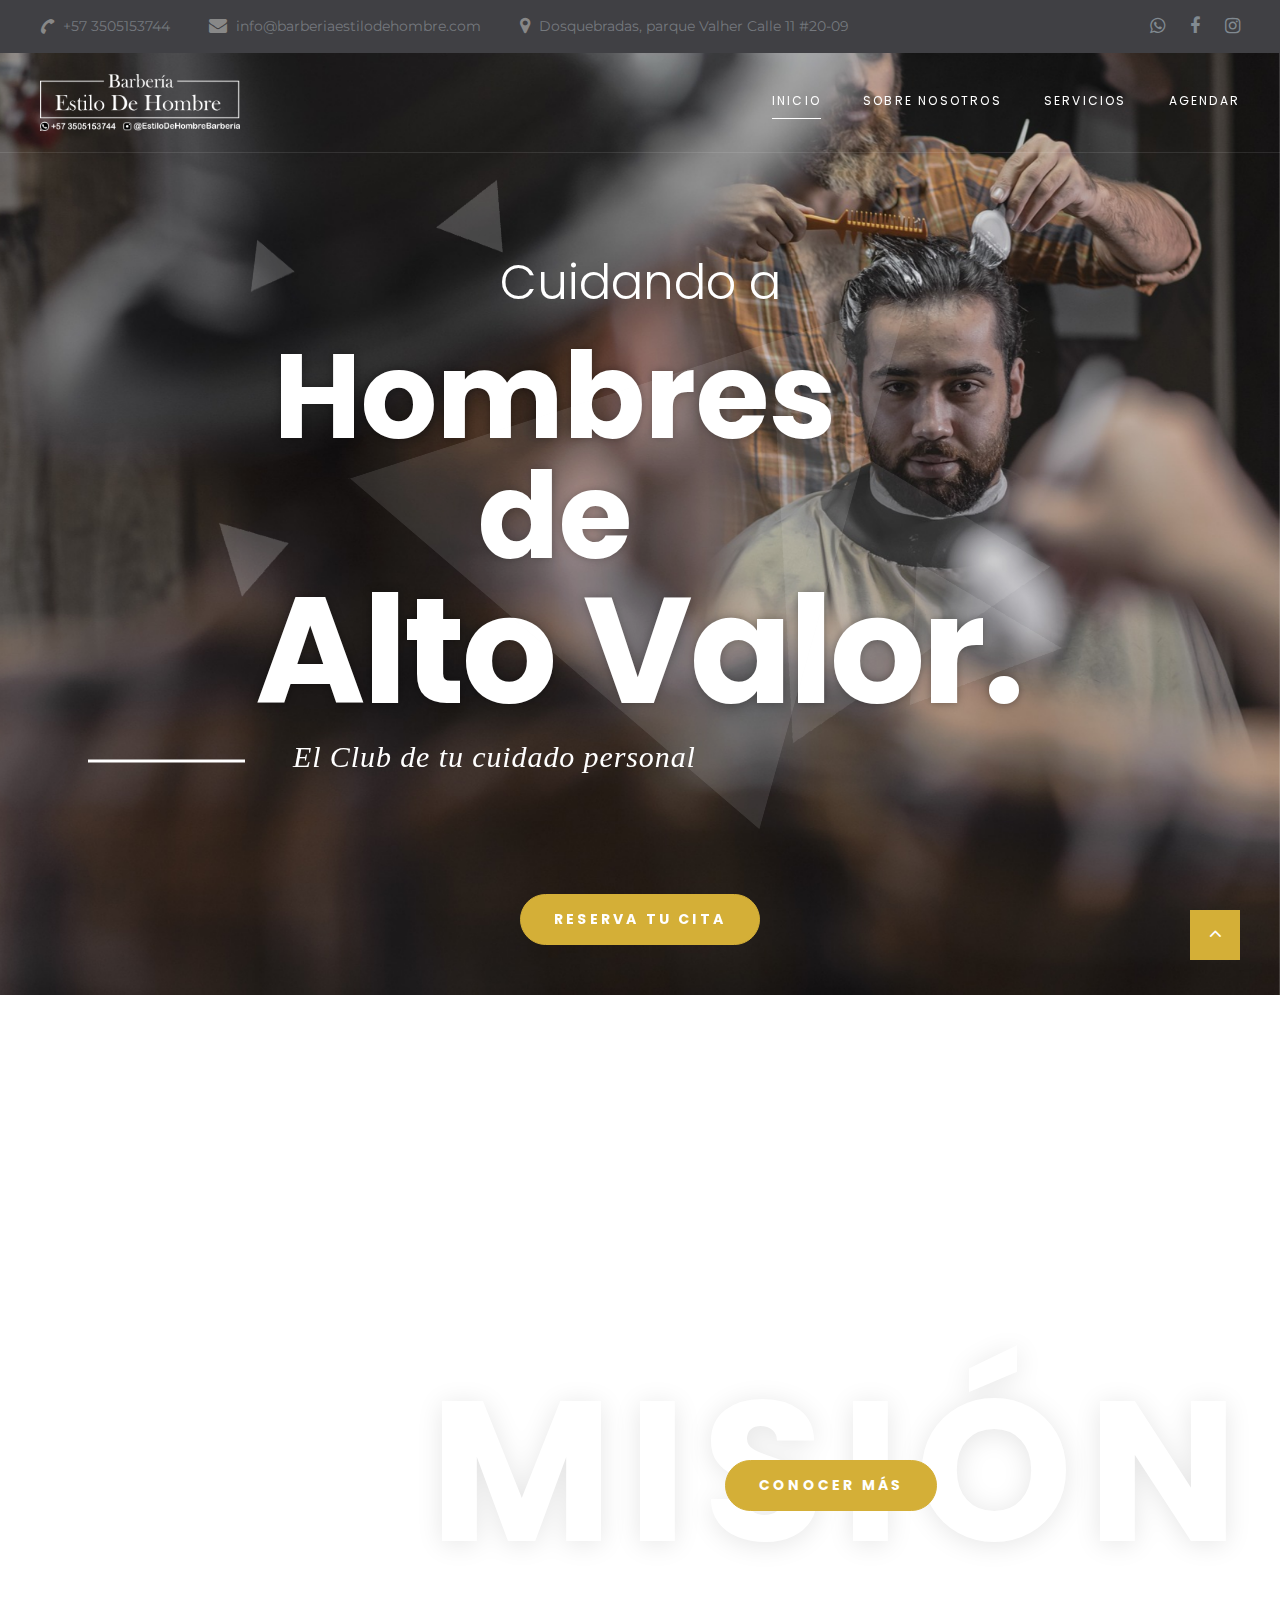
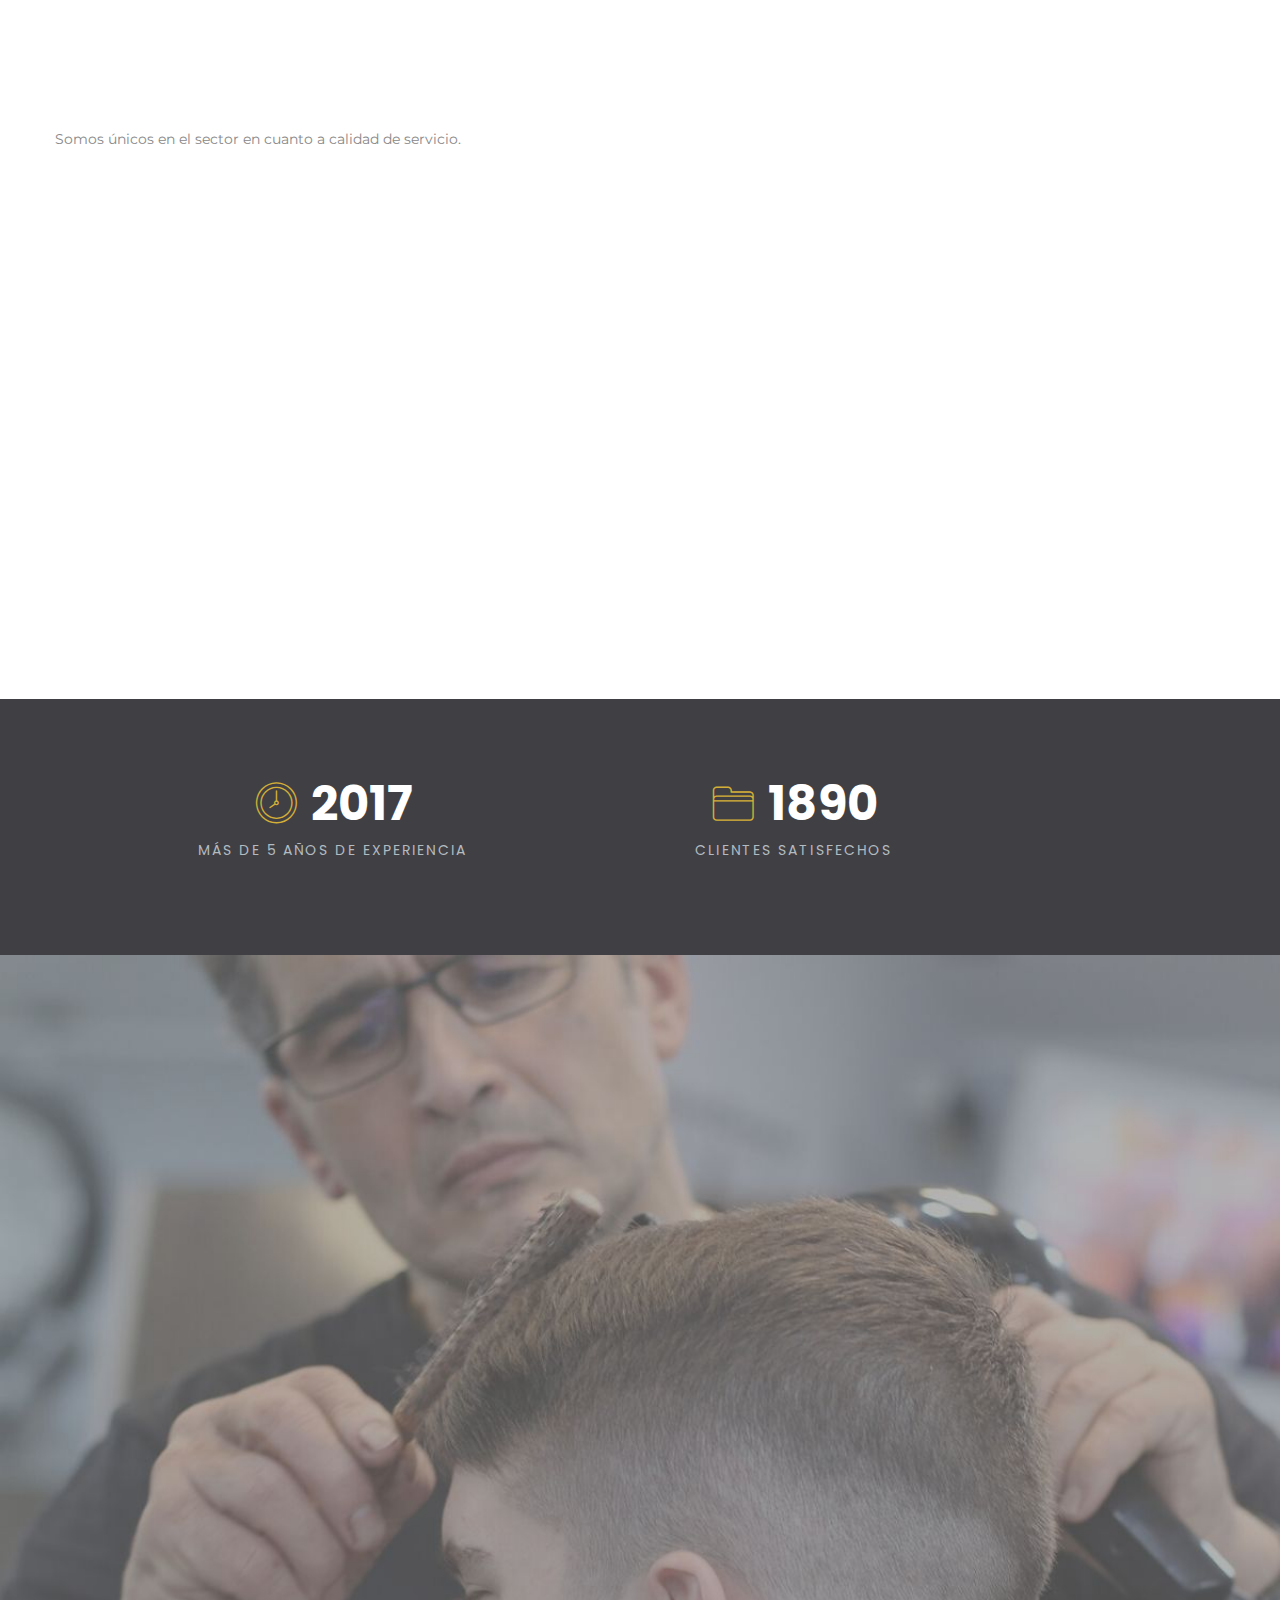
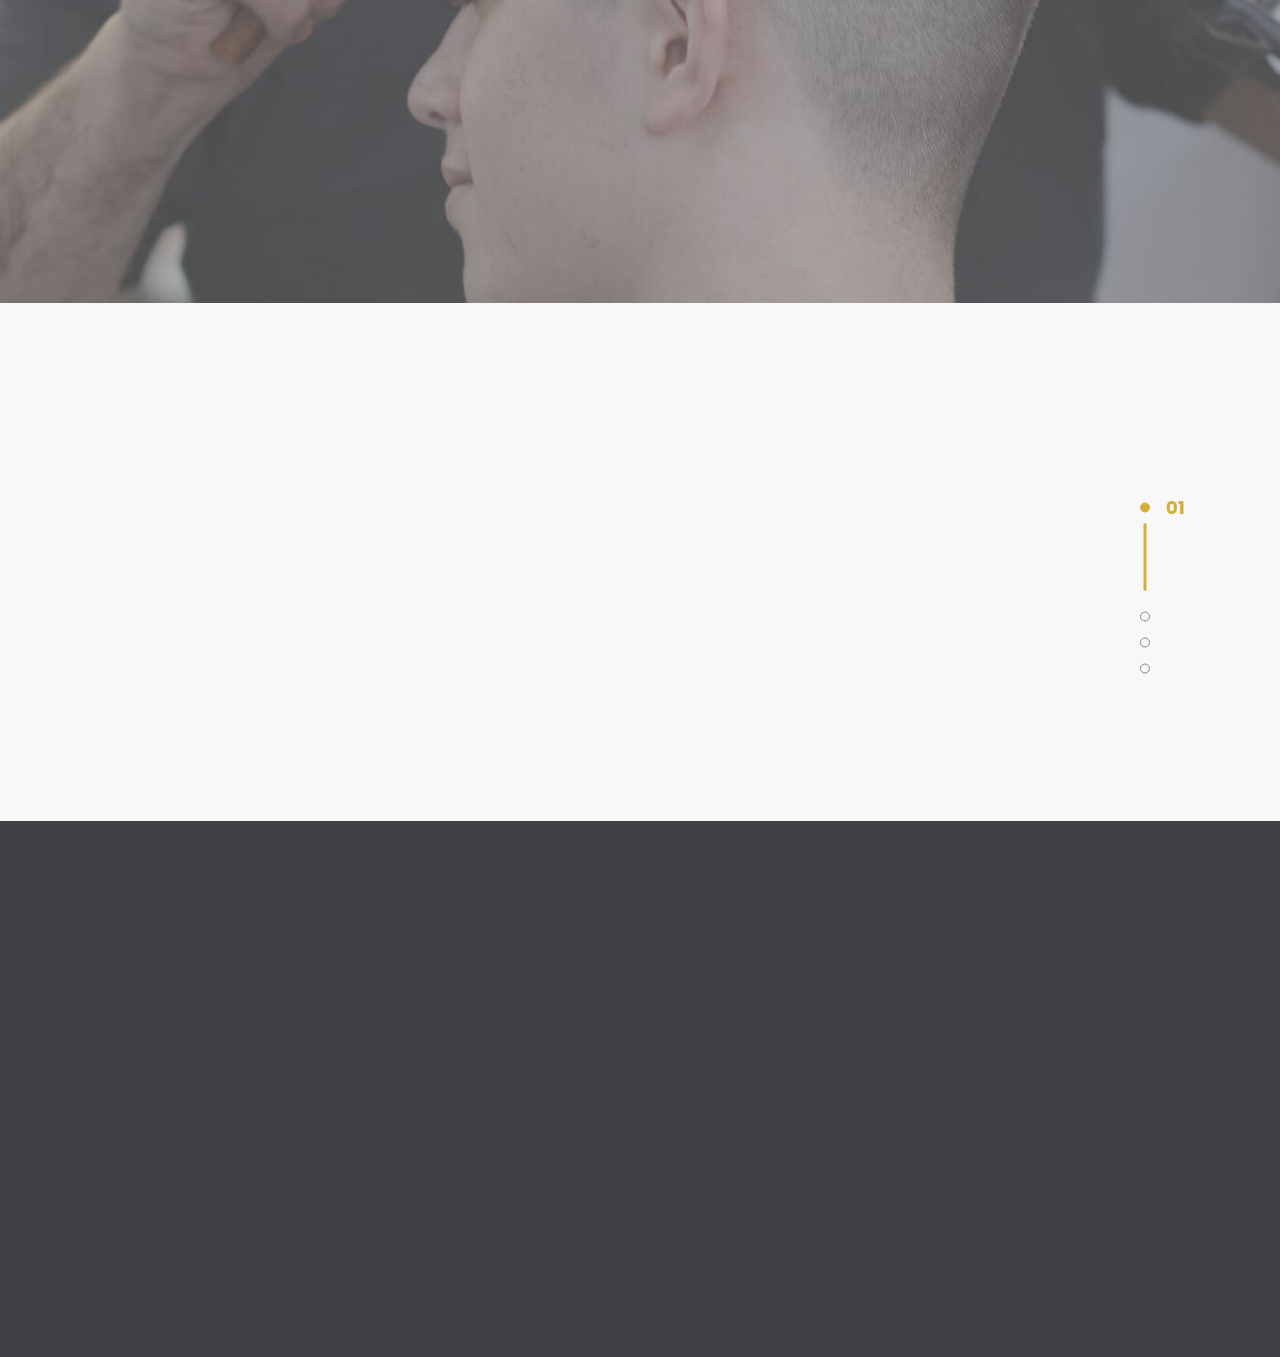
==== index.html @ 35cd014d "update file about" ====
<!DOCTYPE html>
<html class="wide wow-animation" lang="es">
  <head>
    
    <meta charset="utf-8">
    <meta name="viewport" content="width=device-width, height=device-height, initial-scale=1.0">
    <meta http-equiv="X-UA-Compatible" content="IE=edge">
    <link rel="icon" href="images/logosinfondo.png" type="image/x-icon">
    <link rel="stylesheet" type="text/css" href="//fonts.googleapis.com/css?family=Montserrat:300,400,700%7CPoppins:300,400,500,700,900">
    <link rel="stylesheet" href="css/bootstrap.css">
    <link rel="stylesheet" href="css/fonts.css">
    <link rel="stylesheet" href="css/style.css">
    <style>.ie-panel{display: none;background: #212121;padding: 10px 0;box-shadow: 3px 3px 5px 0 rgba(0,0,0,.3);clear: both;text-align:center;position: relative;z-index: 1;} html.ie-10 .ie-panel, html.lt-ie-10 .ie-panel {display: block;}</style>
    <title>Barbería Estilo de Hombre</title>
  </head>
  <body>
   
    <div class="preloader">
      <div class="preloader-body">
        <div class="cssload-container">
          <div class="cssload-speeding-wheel"></div>
        </div>
        <p>Cargando...</p>
      </div>
    </div>
    <div class="page">
      <header class="section page-header">
        <!--RD Navbar-->
        <div class="rd-navbar-wrap">
          <nav class="rd-navbar rd-navbar-classic" data-layout="rd-navbar-fixed" data-sm-layout="rd-navbar-fixed" data-md-layout="rd-navbar-fixed" data-md-device-layout="rd-navbar-fixed" data-lg-layout="rd-navbar-static" data-lg-device-layout="rd-navbar-static" data-xl-layout="rd-navbar-static" data-xl-device-layout="rd-navbar-static" data-lg-stick-up-offset="46px" data-xl-stick-up-offset="46px" data-xxl-stick-up-offset="46px" data-lg-stick-up="true" data-xl-stick-up="true" data-xxl-stick-up="true">
            <div class="rd-navbar-collapse-toggle rd-navbar-fixed-element-1" data-rd-navbar-toggle=".rd-navbar-collapse"><span></span></div>
            <div class="rd-navbar-aside-outer rd-navbar-collapse bg-gray-dark">
              <div class="rd-navbar-aside">
                <ul class="list-inline navbar-contact-list">
                  <li>
                    <div class="unit unit-spacing-xs align-items-center">
                      <div class="unit-left"><span class="icon text-middle fa-phone"></span></div>
                      <div class="unit-body"><a href="tel:#">+57 3505153744</a></div>
                    </div>
                  </li>
                  <li>
                    <div class="unit unit-spacing-xs align-items-center">
                      <div class="unit-left"><span class="icon text-middle fa-envelope"></span></div>
                      <div class="unit-body"><a href="mailto:#">info@barberiaestilodehombre.com</a></div>
                    </div>
                  </li>
                  <li>
                    <div class="unit unit-spacing-xs align-items-center">
                      <div class="unit-left"><span class="icon text-middle fa-map-marker"></span></div>
                      <div class="unit-body"><a href="#">Dosquebradas, parque Valher Calle 11 #20-09</a></div>
                    </div>
                  </li>
                </ul>
                <ul class="social-links">
                  <li><a class="icon icon-sm icon-circle icon-circle-md icon-bg-white fa-whatsapp" href="#"></a></li>
                  <li><a class="icon icon-sm icon-circle icon-circle-md icon-bg-white fa-facebook" href="#"></a></li>
                  <li><a class="icon icon-sm icon-circle icon-circle-md icon-bg-white fa-instagram" href="#"></a></li>
                </ul>
              </div>
            </div>
            <div class="rd-navbar-main-outer">
              <div class="rd-navbar-main">
                <!--RD Navbar Panel-->
                <div class="rd-navbar-panel">
                  <!--RD Navbar Toggle-->
                  <button class="rd-navbar-toggle" data-rd-navbar-toggle=".rd-navbar-nav-wrap"><span></span></button>
                  <!--RD Navbar Brand-->
                  <div class="rd-navbar-brand">
                    <!--Brand--><a class="brand" href="index.html"><img class="brand-logo-dark" src="images/logosinfondo.png" alt=""/></a>
                  </div>
                </div>
                <div class="rd-navbar-main-element">
                  <div class="rd-navbar-nav-wrap">
                    <ul class="rd-navbar-nav">
                      <li class="rd-nav-item active"><a class="rd-nav-link" href="index.html">Inicio</a>
                      </li>
                      <li class="rd-nav-item"><a class="rd-nav-link" href="about.html">Sobre Nosotros</a>
                      </li>
                      <li class="rd-nav-item"><a class="rd-nav-link" href="#servicios">Servicios</a>
                      </li>
                      <li class="rd-nav-item"><a class="rd-nav-link" href="#">Agendar</a>
                      </li>
                    </ul>
                  </div>
                </div>
              </div>
            </div>
          </nav>
        </div>
      </header>
      <!--Main section-->
      <section class="section main-section parallax-scene-js" style="background:url('images/barber-about.jpg') no-repeat center center; background-size:cover;">
       
       
        <div class="container">
          <div class="row justify-content-center">
            <div class="col-xl-8 col-12">
              <div class="main-decorated-box text-center text-xl-left">
                <h1 class="text-white text-xl-center wow slideInRight" data-wow-delay=".3s"><span class="align-top offset-top-30 d-inline-block font-weight-light prefix-text">Cuidando a</span><span class="big font-weight-bold d-inline-flex offset-right-170">Hombres de</span><span class="biggest d-block d-xl-flex font-weight-bold">Alto Valor.</span></h1>
                <div class="decorated-subtitle text-italic text-white wow slideInLeft">El Club de tu cuidado personal</div>
              </div>
            </div>
            <div class="col-12 text-center offset-top-75" data-wow-delay=".2s"><a class="button-width-190 button-primary button-circle button-lg button offset-top-30" href="#">Reserva tu cita</a></div>
          </div>
        </div>
        <div class="decorate-layer">
          <div class="layer-1">
            <div class="layer" data-depth=".20"><img src="images/parallax-item-1-563x532.png" alt="" width="563" height="266"/>
            </div>
          </div>
          <div class="layer-2">
            <div class="layer" data-depth=".30"><img src="images/parallax-item-2-276x343.png" alt="" width="276" height="171"/>
            </div>
          </div>
          <div class="layer-3">
            <div class="layer" data-depth=".40"><img src="images/parallax-item-3-153x144.png" alt="" width="153" height="72"/>
            </div>
          </div>
          <div class="layer-4">
            <div class="layer" data-depth=".20"><img src="images/parallax-item-4-69x74.png" alt="" width="69" height="37"/>
            </div>
          </div>
          <div class="layer-5">
            <div class="layer" data-depth=".40"><img src="images/parallax-item-5-72x75.png" alt="" width="72" height="37"/>
            </div>
          </div>
          <div class="layer-6">
            <div class="layer" data-depth=".30"><img src="images/parallax-item-6-45x54.png" alt="" width="45" height="27"/>
            </div>
          </div>
        </div>
      </section>
      <!--About-->
      <section class="section section-sm position-relative" id="about">
        <div class="container">
          <div class="row row-30">
            <div class="col-lg-6">
              <div class="block-decorate-img wow fadeInLeft" data-wow-delay=".2s"><img src="images/barber-g7a86eee43_1920.jpg" alt="" width="570" height="351"/>
              </div>
            </div>
            <div class="col-lg-6 col-12">
              <div class="block-sm offset-top-45">
                <div class="section-name wow fadeInRight" data-wow-delay=".2s">Sobre Nosotros</div>
                <h3 class="wow fadeInLeft text-capitalize devider-bottom" data-wow-delay=".3s">Lo que<span class="text-primary"> Hacemos</span></h3>
                <p class="offset-xl-40 wow fadeInUp" data-wow-delay=".4s">Somos un equipo de trabajo en el cual nos enfocamos en un estilo masculino que se preocupa por el cuidado del atractivo. </p>
                <p class="default-letter-spacing font-weight-bold text-gray-dark wow fadeInUp" data-wow-delay=".4s">Seremos el mejor centro de cuidado de imagen personal para la comunidad de hombres de alto valor en Colombia.</p><a class="button-width-190 button-primary button-circle button-lg button offset-top-30" href="#">Conocer más</a>
              </div>
            </div>
          </div>
        </div>
        <div class="decor-text decor-text-1">MISIÓN</div>
      </section>
      <!--Features-->
      <section class="section custom-section position-relative section-md">
        <div class="container">
          <div class="row">
            <div class="col-xl-7 col-lg-7 col-12">
              <div class="section-name wow fadeInRight">Nuestras Características</div>
              <h3 class="text-capitalize devider-left wow fadeInLeft" data-wow-delay=".2s">Por qué nuestros<span class="text-primary"> Clientes nos eligen</span></h3>
              <p>Somos únicos en el sector en cuanto a calidad de servicio.</p>
              <div class="row row-15">
                <div class="col-xl-6 wow fadeInUp" data-wow-delay=".2s">
                  <div class="box-default">
                    <div class="box-default-title">Barberos Certificados</div>
                    <p class="box-default-description">Profesionales expertos en asesoria personalizada en servicios para el cabello, barba y rostro.</p><span class="box-default-icon novi-icon icon-lg mercury-icon-lightbulb-gears"></span>
                  </div>
                </div>
                <div class="col-xl-6 wow fadeInUp" data-wow-delay=".3s">
                  <div class="box-default">
                    <div class="box-default-title">Productos Especializados</div>
                    <p class="box-default-description">Utilizamos productos certificados de linea profesional en todos nuestros servicios.</p><span class="box-default-icon novi-icon icon-lg mercury-icon-target-2"></span>
                  </div>
                </div>
                <div class="col-xl-6 wow fadeInUp" data-wow-delay=".4s">
                  <div class="box-default">
                    <div class="box-default-title">Bioseguridad</div>
                    <p class="box-default-description">Todos los protocolos implementados para que te sientas seguro y tranquilo.</p><span class="box-default-icon novi-icon icon-lg mercury-icon-user"></span>
                  </div>
                </div>
                <div class="col-xl-6 wow fadeInUp" data-wow-delay=".5s">
                  <div class="box-default">
                    <div class="box-default-title">Sistema de Reservas</div>
                    <p class="box-default-description">Puedes agendar tu cita para que no tengas que esperar.</p><span class="box-default-icon novi-icon icon-lg mercury-icon-partners"></span>
                  </div>
                </div>
              </div>
            </div>
          </div>
        </div>
        <div class="image-left-side wow slideInRight" data-wow-delay=".5s"><img src="images/eligenclientes.jpg" alt="" width="636" height="240"/>
        </div>
        <div class="decor-text decor-text-2 wow fadeInUp" data-wow-delay=".3s">Nosotros</div>
      </section>
      <!--Counters-->
      
      <section class="section bg-image-2">
        <div class="container section-md">
          
          <div class="row row-30 text-center">
            
            <div class="col-xl-6 col-sm-6 col-12">
              <div class="counter-classic">
                <div class="counter-classic-number"><span class="icon-lg novi-icon offset-right-10 mercury-icon-time"></span><span class="counter text-white" data-speed="2000">2017</span>
                </div>
                <div class="counter-classic-title">Más de 5 años de experiencia</div>
              </div>
            </div>
            <div class="col-xl-3 col-sm-6 col-12">
              <div class="counter-classic">
                <div class="counter-classic-number"><span class="icon-lg novi-icon offset-right-10 mercury-icon-folder"></span><span class="counter text-white" data-speed="2000">1890</span>
                </div>
                <div class="counter-classic-title">Clientes satisfechos</div>
              </div>
            </div>
          
          </div>
        
        </div>
      </section>
    
      <!--Pricing-->
      <section class="section section-md bg-xs-overlay" style="background:url('images/services.jpg')no-repeat;background-size:cover;" id="servicios">
        <div class="container">
          <div class="row row-50 justify-content-center">
            <div class="col-12 text-center col-md-10 col-lg-8">
              
              <h3 class="wow fadeInLeft text-capitalize" data-wow-delay=".3s">Somos una experiencia<span class="text-primary"> única</span></h3>
              
            </div>
          </div>
          <div class="row row-30 justify-content-center">
            <div class="col-xl-4 col-md-6 col-12 wow fadeInDown" data-wow-delay=".3s">
              <div class="pricing-box bg-gray-dark">
                <div class="pricing-box-tittle">Corte</div>
                <p>Tipos de corte de cabello hay como existen personas.</p>
                <hr/>
                <div class="pricing-box-inner"><span class="pricing-box-symbol">$</span><span class="pricing-box-price">12.000</span></div>
                <div class="pricing-box-label bg-gray">Precios de inauguración</div>
                <p>Lo clásico, lo moderno y la elegancia se suman a un ritual único, donde el Barbero busca dar la mejor apariencia adaptando lo genérico de un corte o peinado a lo particular de cada cliente, y su gusto.</p><a class="button button-190 button-circle btn-primary-rounded" href="#">Reservar</a>
              </div>
            </div>
            <div class="col-xl-4 col-md-6 col-12 wow fadeInUp" data-wow-delay=".4s">
              <div class="pricing-box bg-gray-primary">
                <div class="pricing-box-tittle">Corte, Barba y Cejas</div>
                <p>Tu estilo puede decir mucho sobre tu personalidad</p>
                <hr/>
                <div class="pricing-box-inner"><span class="pricing-box-symbol">$</span><span class="pricing-box-price">15.000</span></div>
                <div class="pricing-box-label bg-gray">Precios de inauguración</div>
                <p>Servicio especializado en el arreglo de barba, corte y cejas, asesorando el diseño y la forma más adecuada para el rostro del cliente. Usamos tanto técnicas de máquina como de navaja clásica para crear el diseño</p><a class="button button-190 button-circle btn-rounded-outline" href="#">Reservar</a>
              </div>
            </div>
            <div class="col-xl-4 col-md-6 col-12 wow fadeInDown" data-wow-delay=".3s">
              <div class="pricing-box bg-gray-dark">
                <div class="pricing-box-tittle">Barba</div>
                <p>Una barba saludable requiere dos cosas: cuidado y arreglo.</p>
                <hr/>
                <div class="pricing-box-inner"><span class="pricing-box-symbol">$</span><span class="pricing-box-price">5.000</span></div>
                <div class="pricing-box-label bg-gray">Precios de inauguración</div>
                <p>Cortamos el volumen de tu barba y definimos las líneas del cuello, mejillas y borde posterior de tus patillas, todo bajo asesoría por parte de un barbero profesional, enfocado en las dimensiones de tu rostro.</p><a class="button button-190 button-circle btn-primary-rounded" href="#">Reservar</a>
              </div>
            </div>
          </div>
        </div>
      </section>
      <!--Owl Carousel-->
      <section class="section section-md bg-gray-lighten">
        <div class="container">
          <div class="row justify-content-center">
            <div class="col-xl-10">
              <div class="section-name wow fadeInRight text-center" data-wow-delay=".2s">Testimonios</div>
              <h3 class="wow fadeInLeft text-capitalize text-center" data-wow-delay=".3s">Qué dice los clientes de <span class="text-primary"> nosotros</span></h3>
              <div class="owl-carousel review-carousel" data-items="1" data-sm-items="1" data-md-items="1" data-lg-items="1" data-xl-items="1" data-xxl-items="1" data-dots="true" data-nav="false" data-stage-padding="0" data-loop="false" data-margin="0" data-mouse-drag="true" data-autoplay="false">
                <div class="item">
                  <div class="item-preview wow fadeInDown" data-wow-delay=".2s"><img src="images/cliente1.png" alt="" width="216" height="108"/>
                  </div>
                  <div class="item-description wow fadeInUp" data-wow-delay=".3s">
                    <p>Es una excelente experiencia, la calidad humana es impresionante, la calidad profesional 10/10</p>
                    <div class="item-subsection"><span class="item-subsection-title devider-left">Miguel Mejía</span><span>Cliente regular</span></div>
                  </div>
                </div>
                <div class="item">
                  <div class="item-preview wow fadeInDown" data-wow-delay=".2s"><img src="images/cliente2.png" alt="" width="216" height="108"/>
                  </div>
                  <div class="item-description wow fadeInUp" data-wow-delay=".3s">
                    <p>Barberías hay muchas, pero esta es especial. A parte de ser un lugar para verte bien, es un lugar donde puedes venir a reirte hasta la saciedad y a relajarte</p>
                    <div class="item-subsection"><span class="item-subsection-title devider-left">Mateo Durán</span><span>Cliente regular</span></div>
                  </div>
                </div>
                <div class="item">
                  <div class="item-preview wow fadeInDown" data-wow-delay=".2s"><img src="images/cliente3.png" alt="" width="216" height="108"/>
                  </div>
                  <div class="item-description wow fadeInUp" data-wow-delay=".3s">
                    <p>Yo vivo fuera de Dosquebradas, pero procuro cada vez que viajo que solo Barbería Estilo de Hombre me toque el cabello.</p>
                    <div class="item-subsection"><span class="item-subsection-title devider-left">Antonio Perez</span><span>Cliente regular</span></div>
                  </div>
                </div>
                <div class="item">
                  <div class="item-preview wow fadeInDown" data-wow-delay=".2s"><img src="images/cliente4.png" alt="" width="216" height="108"/>
                  </div>
                  <div class="item-description wow fadeInUp" data-wow-delay=".3s">
                    <p>Calidad-precio inmejorables. Veo en un futuro muy próximo a Barbería Estilo de Hombre estre las mejores del país.</p>
                    <div class="item-subsection"><span class="item-subsection-title devider-left">Juan Cepeda</span><span>Cliente regular</span></div>
                  </div>
                </div>
              </div>
            </div>
          </div>
        </div>
      </section>
      
      <footer class="section footer-classic section-sm">
        <div class="container">
          <div class="row row-30">
            
            <div class="col-lg-4 col-sm-8 wow fadeInUp">
              <P class="footer-classic-title">Información de contacto</P>
              <div class="d-block offset-top-0">Barrio Valher<span class="d-lg-block">Dosquebradas, Risaralda</span></div><a class="d-inline-block accent-link" href="mailto:#">info@berberiaestilodehombre.com</a><a class="d-inline-block" href="tel:#">+57 3505153744</a>
              <ul>
                <li>Lunes-Viernes:<span class="d-inline-block offset-left-10 text-white">09:00 AM - 7:00 PM</span></li>
                <li>Sábado:<span class="d-inline-block offset-left-10 text-white">09:00 AM - 7:00 PM</span></li>
                <li>Domingo:<span class="d-inline-block offset-left-10 text-white">09:00 AM - 7:00 PM</span></li>
              </ul>
            </div>
            <div class="col-lg-3 col-sm-4 wow fadeInUp" data-wow-delay=".3s">
              <P class="footer-classic-title">Links</P>
              <ul class="footer-classic-nav-list">
                <li><a href="index.html">Inicio</a></li>
                <li><a href="about.html">Sobre nosotros</a></li>
                <li><a href="#">Servicios</a></li>
                <li><a href="#">Agendar</a></li>
               
              </ul>
            </div>
            <div class="col-lg-3 wow fadeInLeft" data-wow-delay=".2s">
              <P class="footer-classic-title">newsletter</P>
              <form class="rd-mailform text-left footer-classic-subscribe-form" data-form-output="form-output-global" data-form-type="contact" method="post" action="bat/rd-mailform.php">
                <div class="form-wrap">
                  <label class="form-label" for="subscribe-email">Tu correo</label>
                  <input class="form-input" id="subscribe-email" type="email" name="email" data-constraints="@Email @Required">
                </div>
                <div class="form-button group-sm text-center text-lg-left">
                  <button class="button button-primary button-circle" type="submit">Inscribirse</button>
                </div>
              </form>
              <p>Sea el primero en enterarse de nuestras últimas noticias, actualizaciones y ofertas especiales.</p>
            </div>
          </div>
        </div>
        <div class="container wow fadeInUp" data-wow-delay=".4s">
          <div class="footer-classic-aside">
            <p class="rights"><span>&copy;&nbsp;</span><span class="copyright-year"></span>. Todos los derechos reservados Barbería Estilo de Hombre. Diseñado por <a href="#">Miguel Angel Ramírez</a></p>
            <ul class="social-links">
              <li><a class="fa fa-whatsapp" href="#"></a></li>
              <li><a class="fa fa-facebook" href="#"></a></li>
              <li><a class="fa fa-instagram" href="#"></a></li>
            </ul>
          </div>
        </div>
      </footer>
    </div>
    <div class="snackbars" id="form-output-global"></div>
    <script src="js/core.min.js"></script>
    <script src="js/script.js"></script>
    <!--coded by Drel-->
  </body>
</html>
---- css/fonts.css ----
/*
* Fonts
*//*
* Font Awesome Icons 4.7.0
*/@font-face {	font-family: 'FontAwesome';	src: url("../fonts/fontawesome-webfont.eot?v=4.7.0");	src: url("../fonts/fontawesome-webfont.eot?#iefix&v=4.7.0") format("embedded-opentype"), url("../fonts/fontawesome-webfont.woff2?v=4.7.0") format("woff2"), url("../fonts/fontawesome-webfont.woff?v=4.7.0") format("woff"), url("../fonts/fontawesome-webfont.ttf?v=4.7.0") format("truetype"), url("../fonts/fontawesome-webfont.svg?v=4.7.0#fontawesomeregular") format("svg");	font-weight: normal;	font-style: normal;}.fa {	display: inline-block;	font-family: 'FontAwesome';	font-size: inherit;	text-rendering: auto;	-webkit-font-smoothing: antialiased;	-moz-osx-font-smoothing: grayscale;}[class*='fa-']:before {	font-weight: 400;	font-family: 'FontAwesome';}/* makes the font 33% larger relative to the icon container */.fa-lg {	font-size: 1.33333333em;	line-height: 0.75em;	vertical-align: -15%;}.fa-2x {	font-size: 2em;}.fa-3x {	font-size: 3em;}.fa-4x {	font-size: 4em;}.fa-5x {	font-size: 5em;}.fa-fw {	width: 1.28571429em;	text-align: center;}.fa-ul {	padding-left: 0;	margin-left: 2.14285714em;	list-style-type: none;}.fa-ul > li {	position: relative;}.fa-li {	position: absolute;	left: -2.14285714em;	width: 2.14285714em;	top: 0.14285714em;	text-align: center;}.fa-li.fa-lg {	left: -1.85714286em;}.fa-border {	padding: .2em .25em .15em;	border: solid 0.08em #eeeeee;	border-radius: .1em;}.fa-pull-left {	float: left;}.fa-pull-right {	float: right;}.fa.fa-pull-left {	margin-right: .3em;}.fa.fa-pull-right {	margin-left: .3em;}/* Deprecated as of 4.4.0 */.pull-right {	float: right;}.pull-left {	float: left;}.fa.pull-left {	margin-right: .3em;}.fa.pull-right {	margin-left: .3em;}.fa-spin {	-webkit-animation: fa-spin 2s infinite linear;	animation: fa-spin 2s infinite linear;}.fa-pulse {	-webkit-animation: fa-spin 1s infinite steps(8);	animation: fa-spin 1s infinite steps(8);}@-webkit-keyframes fa-spin {	0% {		-webkit-transform: rotate(0deg);		transform: rotate(0deg);	}	100% {		-webkit-transform: rotate(359deg);		transform: rotate(359deg);	}}@keyframes fa-spin {	0% {		-webkit-transform: rotate(0deg);		transform: rotate(0deg);	}	100% {		-webkit-transform: rotate(359deg);		transform: rotate(359deg);	}}.fa-rotate-90 {	-ms-filter: "progid:DXImageTransform.Microsoft.BasicImage(rotation=1)";	-webkit-transform: rotate(90deg);	-ms-transform: rotate(90deg);	transform: rotate(90deg);}.fa-rotate-180 {	-ms-filter: "progid:DXImageTransform.Microsoft.BasicImage(rotation=2)";	-webkit-transform: rotate(180deg);	-ms-transform: rotate(180deg);	transform: rotate(180deg);}.fa-rotate-270 {	-ms-filter: "progid:DXImageTransform.Microsoft.BasicImage(rotation=3)";	-webkit-transform: rotate(270deg);	-ms-transform: rotate(270deg);	transform: rotate(270deg);}.fa-flip-horizontal {	-ms-filter: "progid:DXImageTransform.Microsoft.BasicImage(rotation=0, mirror=1)";	-webkit-transform: scale(-1, 1);	-ms-transform: scale(-1, 1);	transform: scale(-1, 1);}.fa-flip-vertical {	-ms-filter: "progid:DXImageTransform.Microsoft.BasicImage(rotation=2, mirror=1)";	-webkit-transform: scale(1, -1);	-ms-transform: scale(1, -1);	transform: scale(1, -1);}:root .fa-rotate-90,:root .fa-rotate-180,:root .fa-rotate-270,:root .fa-flip-horizontal,:root .fa-flip-vertical {	filter: none;}.fa-stack {	position: relative;	display: inline-block;	width: 2em;	height: 2em;	line-height: 2em;	vertical-align: middle;}.fa-stack-1x,.fa-stack-2x {	position: absolute;	left: 0;	width: 100%;	text-align: center;}.fa-stack-1x {	line-height: inherit;}.fa-stack-2x {	font-size: 2em;}.fa-inverse {	color: #ffffff;}/* Font Awesome uses the Unicode Private Use Area (PUA) to ensure screen
   readers do not read off random characters that represent icons */.fa-glass:before {	content: "\f000";}.fa-music:before {	content: "\f001";}.fa-search:before {	content: "\f002";}.fa-envelope-o:before {	content: "\f003";}.fa-heart:before {	content: "\f004";}.fa-star:before {	content: "\f005";}.fa-star-o:before {	content: "\f006";}.fa-user:before {	content: "\f007";}.fa-film:before {	content: "\f008";}.fa-th-large:before {	content: "\f009";}.fa-th:before {	content: "\f00a";}.fa-th-list:before {	content: "\f00b";}.fa-check:before {	content: "\f00c";}.fa-remove:before,.fa-close:before,.fa-times:before {	content: "\f00d";}.fa-search-plus:before {	content: "\f00e";}.fa-search-minus:before {	content: "\f010";}.fa-power-off:before {	content: "\f011";}.fa-signal:before {	content: "\f012";}.fa-gear:before,.fa-cog:before {	content: "\f013";}.fa-trash-o:before {	content: "\f014";}.fa-home:before {	content: "\f015";}.fa-file-o:before {	content: "\f016";}.fa-clock-o:before {	content: "\f017";}.fa-road:before {	content: "\f018";}.fa-download:before {	content: "\f019";}.fa-arrow-circle-o-down:before {	content: "\f01a";}.fa-arrow-circle-o-up:before {	content: "\f01b";}.fa-inbox:before {	content: "\f01c";}.fa-play-circle-o:before {	content: "\f01d";}.fa-rotate-right:before,.fa-repeat:before {	content: "\f01e";}.fa-refresh:before {	content: "\f021";}.fa-list-alt:before {	content: "\f022";}.fa-lock:before {	content: "\f023";}.fa-flag:before {	content: "\f024";}.fa-headphones:before {	content: "\f025";}.fa-volume-off:before {	content: "\f026";}.fa-volume-down:before {	content: "\f027";}.fa-volume-up:before {	content: "\f028";}.fa-qrcode:before {	content: "\f029";}.fa-barcode:before {	content: "\f02a";}.fa-tag:before {	content: "\f02b";}.fa-tags:before {	content: "\f02c";}.fa-book:before {	content: "\f02d";}.fa-bookmark:before {	content: "\f02e";}.fa-print:before {	content: "\f02f";}.fa-camera:before {	content: "\f030";}.fa-font:before {	content: "\f031";}.fa-bold:before {	content: "\f032";}.fa-italic:before {	content: "\f033";}.fa-text-height:before {	content: "\f034";}.fa-text-width:before {	content: "\f035";}.fa-align-left:before {	content: "\f036";}.fa-align-center:before {	content: "\f037";}.fa-align-right:before {	content: "\f038";}.fa-align-justify:before {	content: "\f039";}.fa-list:before {	content: "\f03a";}.fa-dedent:before,.fa-outdent:before {	content: "\f03b";}.fa-indent:before {	content: "\f03c";}.fa-video-camera:before {	content: "\f03d";}.fa-photo:before,.fa-image:before,.fa-picture-o:before {	content: "\f03e";}.fa-pencil:before {	content: "\f040";}.fa-map-marker:before {	content: "\f041";}.fa-adjust:before {	content: "\f042";}.fa-tint:before {	content: "\f043";}.fa-edit:before,.fa-pencil-square-o:before {	content: "\f044";}.fa-share-square-o:before {	content: "\f045";}.fa-check-square-o:before {	content: "\f046";}.fa-arrows:before {	content: "\f047";}.fa-step-backward:before {	content: "\f048";}.fa-fast-backward:before {	content: "\f049";}.fa-backward:before {	content: "\f04a";}.fa-play:before {	content: "\f04b";}.fa-pause:before {	content: "\f04c";}.fa-stop:before {	content: "\f04d";}.fa-forward:before {	content: "\f04e";}.fa-fast-forward:before {	content: "\f050";}.fa-step-forward:before {	content: "\f051";}.fa-eject:before {	content: "\f052";}.fa-chevron-left:before {	content: "\f053";}.fa-chevron-right:before {	content: "\f054";}.fa-plus-circle:before {	content: "\f055";}.fa-minus-circle:before {	content: "\f056";}.fa-times-circle:before {	content: "\f057";}.fa-check-circle:before {	content: "\f058";}.fa-question-circle:before {	content: "\f059";}.fa-info-circle:before {	content: "\f05a";}.fa-crosshairs:before {	content: "\f05b";}.fa-times-circle-o:before {	content: "\f05c";}.fa-check-circle-o:before {	content: "\f05d";}.fa-ban:before {	content: "\f05e";}.fa-arrow-left:before {	content: "\f060";}.fa-arrow-right:before {	content: "\f061";}.fa-arrow-up:before {	content: "\f062";}.fa-arrow-down:before {	content: "\f063";}.fa-mail-forward:before,.fa-share:before {	content: "\f064";}.fa-expand:before {	content: "\f065";}.fa-compress:before {	content: "\f066";}.fa-plus:before {	content: "\f067";}.fa-minus:before {	content: "\f068";}.fa-asterisk:before {	content: "\f069";}.fa-exclamation-circle:before {	content: "\f06a";}.fa-gift:before {	content: "\f06b";}.fa-leaf:before {	content: "\f06c";}.fa-fire:before {	content: "\f06d";}.fa-eye:before {	content: "\f06e";}.fa-eye-slash:before {	content: "\f070";}.fa-warning:before,.fa-exclamation-triangle:before {	content: "\f071";}.fa-plane:before {	content: "\f072";}.fa-calendar:before {	content: "\f073";}.fa-random:before {	content: "\f074";}.fa-comment:before {	content: "\f075";}.fa-magnet:before {	content: "\f076";}.fa-chevron-up:before {	content: "\f077";}.fa-chevron-down:before {	content: "\f078";}.fa-retweet:before {	content: "\f079";}.fa-shopping-cart:before {	content: "\f07a";}.fa-folder:before {	content: "\f07b";}.fa-folder-open:before {	content: "\f07c";}.fa-arrows-v:before {	content: "\f07d";}.fa-arrows-h:before {	content: "\f07e";}.fa-bar-chart-o:before,.fa-bar-chart:before {	content: "\f080";}.fa-twitter-square:before {	content: "\f081";}.fa-facebook-square:before {	content: "\f082";}.fa-camera-retro:before {	content: "\f083";}.fa-key:before {	content: "\f084";}.fa-gears:before,.fa-cogs:before {	content: "\f085";}.fa-comments:before {	content: "\f086";}.fa-thumbs-o-up:before {	content: "\f087";}.fa-thumbs-o-down:before {	content: "\f088";}.fa-star-half:before {	content: "\f089";}.fa-heart-o:before {	content: "\f08a";}.fa-sign-out:before {	content: "\f08b";}.fa-linkedin-square:before {	content: "\f08c";}.fa-thumb-tack:before {	content: "\f08d";}.fa-external-link:before {	content: "\f08e";}.fa-sign-in:before {	content: "\f090";}.fa-trophy:before {	content: "\f091";}.fa-github-square:before {	content: "\f092";}.fa-upload:before {	content: "\f093";}.fa-lemon-o:before {	content: "\f094";}.fa-phone:before {	content: "\f095";}.fa-square-o:before {	content: "\f096";}.fa-bookmark-o:before {	content: "\f097";}.fa-phone-square:before {	content: "\f098";}.fa-twitter:before {	content: "\f099";}.fa-facebook-f:before,.fa-facebook:before {	content: "\f09a";}.fa-github:before {	content: "\f09b";}.fa-unlock:before {	content: "\f09c";}.fa-credit-card:before {	content: "\f09d";}.fa-feed:before,.fa-rss:before {	content: "\f09e";}.fa-hdd-o:before {	content: "\f0a0";}.fa-bullhorn:before {	content: "\f0a1";}.fa-bell:before {	content: "\f0f3";}.fa-certificate:before {	content: "\f0a3";}.fa-hand-o-right:before {	content: "\f0a4";}.fa-hand-o-left:before {	content: "\f0a5";}.fa-hand-o-up:before {	content: "\f0a6";}.fa-hand-o-down:before {	content: "\f0a7";}.fa-arrow-circle-left:before {	content: "\f0a8";}.fa-arrow-circle-right:before {	content: "\f0a9";}.fa-arrow-circle-up:before {	content: "\f0aa";}.fa-arrow-circle-down:before {	content: "\f0ab";}.fa-globe:before {	content: "\f0ac";}.fa-wrench:before {	content: "\f0ad";}.fa-tasks:before {	content: "\f0ae";}.fa-filter:before {	content: "\f0b0";}.fa-briefcase:before {	content: "\f0b1";}.fa-arrows-alt:before {	content: "\f0b2";}.fa-group:before,.fa-users:before {	content: "\f0c0";}.fa-chain:before,.fa-link:before {	content: "\f0c1";}.fa-cloud:before {	content: "\f0c2";}.fa-flask:before {	content: "\f0c3";}.fa-cut:before,.fa-scissors:before {	content: "\f0c4";}.fa-copy:before,.fa-files-o:before {	content: "\f0c5";}.fa-paperclip:before {	content: "\f0c6";}.fa-save:before,.fa-floppy-o:before {	content: "\f0c7";}.fa-square:before {	content: "\f0c8";}.fa-navicon:before,.fa-reorder:before,.fa-bars:before {	content: "\f0c9";}.fa-list-ul:before {	content: "\f0ca";}.fa-list-ol:before {	content: "\f0cb";}.fa-strikethrough:before {	content: "\f0cc";}.fa-underline:before {	content: "\f0cd";}.fa-table:before {	content: "\f0ce";}.fa-magic:before {	content: "\f0d0";}.fa-truck:before {	content: "\f0d1";}.fa-pinterest:before {	content: "\f0d2";}.fa-pinterest-square:before {	content: "\f0d3";}.fa-google-plus-square:before {	content: "\f0d4";}.fa-google-plus:before {	content: "\f0d5";}.fa-money:before {	content: "\f0d6";}.fa-caret-down:before {	content: "\f0d7";}.fa-caret-up:before {	content: "\f0d8";}.fa-caret-left:before {	content: "\f0d9";}.fa-caret-right:before {	content: "\f0da";}.fa-columns:before {	content: "\f0db";}.fa-unsorted:before,.fa-sort:before {	content: "\f0dc";}.fa-sort-down:before,.fa-sort-desc:before {	content: "\f0dd";}.fa-sort-up:before,.fa-sort-asc:before {	content: "\f0de";}.fa-envelope:before {	content: "\f0e0";}.fa-linkedin:before {	content: "\f0e1";}.fa-rotate-left:before,.fa-undo:before {	content: "\f0e2";}.fa-legal:before,.fa-gavel:before {	content: "\f0e3";}.fa-dashboard:before,.fa-tachometer:before {	content: "\f0e4";}.fa-comment-o:before {	content: "\f0e5";}.fa-comments-o:before {	content: "\f0e6";}.fa-flash:before,.fa-bolt:before {	content: "\f0e7";}.fa-sitemap:before {	content: "\f0e8";}.fa-umbrella:before {	content: "\f0e9";}.fa-paste:before,.fa-clipboard:before {	content: "\f0ea";}.fa-lightbulb-o:before {	content: "\f0eb";}.fa-exchange:before {	content: "\f0ec";}.fa-cloud-download:before {	content: "\f0ed";}.fa-cloud-upload:before {	content: "\f0ee";}.fa-user-md:before {	content: "\f0f0";}.fa-stethoscope:before {	content: "\f0f1";}.fa-suitcase:before {	content: "\f0f2";}.fa-bell-o:before {	content: "\f0a2";}.fa-coffee:before {	content: "\f0f4";}.fa-cutlery:before {	content: "\f0f5";}.fa-file-text-o:before {	content: "\f0f6";}.fa-building-o:before {	content: "\f0f7";}.fa-hospital-o:before {	content: "\f0f8";}.fa-ambulance:before {	content: "\f0f9";}.fa-medkit:before {	content: "\f0fa";}.fa-fighter-jet:before {	content: "\f0fb";}.fa-beer:before {	content: "\f0fc";}.fa-h-square:before {	content: "\f0fd";}.fa-plus-square:before {	content: "\f0fe";}.fa-angle-double-left:before {	content: "\f100";}.fa-angle-double-right:before {	content: "\f101";}.fa-angle-double-up:before {	content: "\f102";}.fa-angle-double-down:before {	content: "\f103";}.fa-angle-left:before {	content: "\f104";}.fa-angle-right:before {	content: "\f105";}.fa-angle-up:before {	content: "\f106";}.fa-angle-down:before {	content: "\f107";}.fa-desktop:before {	content: "\f108";}.fa-laptop:before {	content: "\f109";}.fa-tablet:before {	content: "\f10a";}.fa-mobile-phone:before,.fa-mobile:before {	content: "\f10b";}.fa-circle-o:before {	content: "\f10c";}.fa-quote-left:before {	content: "\f10d";}.fa-quote-right:before {	content: "\f10e";}.fa-spinner:before {	content: "\f110";}.fa-circle:before {	content: "\f111";}.fa-mail-reply:before,.fa-reply:before {	content: "\f112";}.fa-github-alt:before {	content: "\f113";}.fa-folder-o:before {	content: "\f114";}.fa-folder-open-o:before {	content: "\f115";}.fa-smile-o:before {	content: "\f118";}.fa-frown-o:before {	content: "\f119";}.fa-meh-o:before {	content: "\f11a";}.fa-gamepad:before {	content: "\f11b";}.fa-keyboard-o:before {	content: "\f11c";}.fa-flag-o:before {	content: "\f11d";}.fa-flag-checkered:before {	content: "\f11e";}.fa-terminal:before {	content: "\f120";}.fa-code:before {	content: "\f121";}.fa-mail-reply-all:before,.fa-reply-all:before {	content: "\f122";}.fa-star-half-empty:before,.fa-star-half-full:before,.fa-star-half-o:before {	content: "\f123";}.fa-location-arrow:before {	content: "\f124";}.fa-crop:before {	content: "\f125";}.fa-code-fork:before {	content: "\f126";}.fa-unlink:before,.fa-chain-broken:before {	content: "\f127";}.fa-question:before {	content: "\f128";}.fa-info:before {	content: "\f129";}.fa-exclamation:before {	content: "\f12a";}.fa-superscript:before {	content: "\f12b";}.fa-subscript:before {	content: "\f12c";}.fa-eraser:before {	content: "\f12d";}.fa-puzzle-piece:before {	content: "\f12e";}.fa-microphone:before {	content: "\f130";}.fa-microphone-slash:before {	content: "\f131";}.fa-shield:before {	content: "\f132";}.fa-calendar-o:before {	content: "\f133";}.fa-fire-extinguisher:before {	content: "\f134";}.fa-rocket:before {	content: "\f135";}.fa-maxcdn:before {	content: "\f136";}.fa-chevron-circle-left:before {	content: "\f137";}.fa-chevron-circle-right:before {	content: "\f138";}.fa-chevron-circle-up:before {	content: "\f139";}.fa-chevron-circle-down:before {	content: "\f13a";}.fa-html5:before {	content: "\f13b";}.fa-css3:before {	content: "\f13c";}.fa-anchor:before {	content: "\f13d";}.fa-unlock-alt:before {	content: "\f13e";}.fa-bullseye:before {	content: "\f140";}.fa-ellipsis-h:before {	content: "\f141";}.fa-ellipsis-v:before {	content: "\f142";}.fa-rss-square:before {	content: "\f143";}.fa-play-circle:before {	content: "\f144";}.fa-ticket:before {	content: "\f145";}.fa-minus-square:before {	content: "\f146";}.fa-minus-square-o:before {	content: "\f147";}.fa-level-up:before {	content: "\f148";}.fa-level-down:before {	content: "\f149";}.fa-check-square:before {	content: "\f14a";}.fa-pencil-square:before {	content: "\f14b";}.fa-external-link-square:before {	content: "\f14c";}.fa-share-square:before {	content: "\f14d";}.fa-compass:before {	content: "\f14e";}.fa-toggle-down:before,.fa-caret-square-o-down:before {	content: "\f150";}.fa-toggle-up:before,.fa-caret-square-o-up:before {	content: "\f151";}.fa-toggle-right:before,.fa-caret-square-o-right:before {	content: "\f152";}.fa-euro:before,.fa-eur:before {	content: "\f153";}.fa-gbp:before {	content: "\f154";}.fa-dollar:before,.fa-usd:before {	content: "\f155";}.fa-rupee:before,.fa-inr:before {	content: "\f156";}.fa-cny:before,.fa-rmb:before,.fa-yen:before,.fa-jpy:before {	content: "\f157";}.fa-ruble:before,.fa-rouble:before,.fa-rub:before {	content: "\f158";}.fa-won:before,.fa-krw:before {	content: "\f159";}.fa-bitcoin:before,.fa-btc:before {	content: "\f15a";}.fa-file:before {	content: "\f15b";}.fa-file-text:before {	content: "\f15c";}.fa-sort-alpha-asc:before {	content: "\f15d";}.fa-sort-alpha-desc:before {	content: "\f15e";}.fa-sort-amount-asc:before {	content: "\f160";}.fa-sort-amount-desc:before {	content: "\f161";}.fa-sort-numeric-asc:before {	content: "\f162";}.fa-sort-numeric-desc:before {	content: "\f163";}.fa-thumbs-up:before {	content: "\f164";}.fa-thumbs-down:before {	content: "\f165";}.fa-youtube-square:before {	content: "\f166";}.fa-youtube:before {	content: "\f167";}.fa-xing:before {	content: "\f168";}.fa-xing-square:before {	content: "\f169";}.fa-youtube-play:before {	content: "\f16a";}.fa-dropbox:before {	content: "\f16b";}.fa-stack-overflow:before {	content: "\f16c";}.fa-instagram:before {	content: "\f16d";}.fa-flickr:before {	content: "\f16e";}.fa-adn:before {	content: "\f170";}.fa-bitbucket:before {	content: "\f171";}.fa-bitbucket-square:before {	content: "\f172";}.fa-tumblr:before {	content: "\f173";}.fa-tumblr-square:before {	content: "\f174";}.fa-long-arrow-down:before {	content: "\f175";}.fa-long-arrow-up:before {	content: "\f176";}.fa-long-arrow-left:before {	content: "\f177";}.fa-long-arrow-right:before {	content: "\f178";}.fa-apple:before {	content: "\f179";}.fa-windows:before {	content: "\f17a";}.fa-android:before {	content: "\f17b";}.fa-linux:before {	content: "\f17c";}.fa-dribbble:before {	content: "\f17d";}.fa-skype:before {	content: "\f17e";}.fa-foursquare:before {	content: "\f180";}.fa-trello:before {	content: "\f181";}.fa-female:before {	content: "\f182";}.fa-male:before {	content: "\f183";}.fa-gittip:before,.fa-gratipay:before {	content: "\f184";}.fa-sun-o:before {	content: "\f185";}.fa-moon-o:before {	content: "\f186";}.fa-archive:before {	content: "\f187";}.fa-bug:before {	content: "\f188";}.fa-vk:before {	content: "\f189";}.fa-weibo:before {	content: "\f18a";}.fa-renren:before {	content: "\f18b";}.fa-pagelines:before {	content: "\f18c";}.fa-stack-exchange:before {	content: "\f18d";}.fa-arrow-circle-o-right:before {	content: "\f18e";}.fa-arrow-circle-o-left:before {	content: "\f190";}.fa-toggle-left:before,.fa-caret-square-o-left:before {	content: "\f191";}.fa-dot-circle-o:before {	content: "\f192";}.fa-wheelchair:before {	content: "\f193";}.fa-vimeo-square:before {	content: "\f194";}.fa-turkish-lira:before,.fa-try:before {	content: "\f195";}.fa-plus-square-o:before {	content: "\f196";}.fa-space-shuttle:before {	content: "\f197";}.fa-slack:before {	content: "\f198";}.fa-envelope-square:before {	content: "\f199";}.fa-wordpress:before {	content: "\f19a";}.fa-openid:before {	content: "\f19b";}.fa-institution:before,.fa-bank:before,.fa-university:before {	content: "\f19c";}.fa-mortar-board:before,.fa-graduation-cap:before {	content: "\f19d";}.fa-yahoo:before {	content: "\f19e";}.fa-google:before {	content: "\f1a0";}.fa-reddit:before {	content: "\f1a1";}.fa-reddit-square:before {	content: "\f1a2";}.fa-stumbleupon-circle:before {	content: "\f1a3";}.fa-stumbleupon:before {	content: "\f1a4";}.fa-delicious:before {	content: "\f1a5";}.fa-digg:before {	content: "\f1a6";}.fa-pied-piper-pp:before {	content: "\f1a7";}.fa-pied-piper-alt:before {	content: "\f1a8";}.fa-drupal:before {	content: "\f1a9";}.fa-joomla:before {	content: "\f1aa";}.fa-language:before {	content: "\f1ab";}.fa-fax:before {	content: "\f1ac";}.fa-building:before {	content: "\f1ad";}.fa-child:before {	content: "\f1ae";}.fa-paw:before {	content: "\f1b0";}.fa-spoon:before {	content: "\f1b1";}.fa-cube:before {	content: "\f1b2";}.fa-cubes:before {	content: "\f1b3";}.fa-behance:before {	content: "\f1b4";}.fa-behance-square:before {	content: "\f1b5";}.fa-steam:before {	content: "\f1b6";}.fa-steam-square:before {	content: "\f1b7";}.fa-recycle:before {	content: "\f1b8";}.fa-automobile:before,.fa-car:before {	content: "\f1b9";}.fa-cab:before,.fa-taxi:before {	content: "\f1ba";}.fa-tree:before {	content: "\f1bb";}.fa-spotify:before {	content: "\f1bc";}.fa-deviantart:before {	content: "\f1bd";}.fa-soundcloud:before {	content: "\f1be";}.fa-database:before {	content: "\f1c0";}.fa-file-pdf-o:before {	content: "\f1c1";}.fa-file-word-o:before {	content: "\f1c2";}.fa-file-excel-o:before {	content: "\f1c3";}.fa-file-powerpoint-o:before {	content: "\f1c4";}.fa-file-photo-o:before,.fa-file-picture-o:before,.fa-file-image-o:before {	content: "\f1c5";}.fa-file-zip-o:before,.fa-file-archive-o:before {	content: "\f1c6";}.fa-file-sound-o:before,.fa-file-audio-o:before {	content: "\f1c7";}.fa-file-movie-o:before,.fa-file-video-o:before {	content: "\f1c8";}.fa-file-code-o:before {	content: "\f1c9";}.fa-vine:before {	content: "\f1ca";}.fa-codepen:before {	content: "\f1cb";}.fa-jsfiddle:before {	content: "\f1cc";}.fa-life-bouy:before,.fa-life-buoy:before,.fa-life-saver:before,.fa-support:before,.fa-life-ring:before {	content: "\f1cd";}.fa-circle-o-notch:before {	content: "\f1ce";}.fa-ra:before,.fa-resistance:before,.fa-rebel:before {	content: "\f1d0";}.fa-ge:before,.fa-empire:before {	content: "\f1d1";}.fa-git-square:before {	content: "\f1d2";}.fa-git:before {	content: "\f1d3";}.fa-y-combinator-square:before,.fa-yc-square:before,.fa-hacker-news:before {	content: "\f1d4";}.fa-tencent-weibo:before {	content: "\f1d5";}.fa-qq:before {	content: "\f1d6";}.fa-wechat:before,.fa-weixin:before {	content: "\f1d7";}.fa-send:before,.fa-paper-plane:before {	content: "\f1d8";}.fa-send-o:before,.fa-paper-plane-o:before {	content: "\f1d9";}.fa-history:before {	content: "\f1da";}.fa-circle-thin:before {	content: "\f1db";}.fa-header:before {	content: "\f1dc";}.fa-paragraph:before {	content: "\f1dd";}.fa-sliders:before {	content: "\f1de";}.fa-share-alt:before {	content: "\f1e0";}.fa-share-alt-square:before {	content: "\f1e1";}.fa-bomb:before {	content: "\f1e2";}.fa-soccer-ball-o:before,.fa-futbol-o:before {	content: "\f1e3";}.fa-tty:before {	content: "\f1e4";}.fa-binoculars:before {	content: "\f1e5";}.fa-plug:before {	content: "\f1e6";}.fa-slideshare:before {	content: "\f1e7";}.fa-twitch:before {	content: "\f1e8";}.fa-yelp:before {	content: "\f1e9";}.fa-newspaper-o:before {	content: "\f1ea";}.fa-wifi:before {	content: "\f1eb";}.fa-calculator:before {	content: "\f1ec";}.fa-paypal:before {	content: "\f1ed";}.fa-google-wallet:before {	content: "\f1ee";}.fa-cc-visa:before {	content: "\f1f0";}.fa-cc-mastercard:before {	content: "\f1f1";}.fa-cc-discover:before {	content: "\f1f2";}.fa-cc-amex:before {	content: "\f1f3";}.fa-cc-paypal:before {	content: "\f1f4";}.fa-cc-stripe:before {	content: "\f1f5";}.fa-bell-slash:before {	content: "\f1f6";}.fa-bell-slash-o:before {	content: "\f1f7";}.fa-trash:before {	content: "\f1f8";}.fa-copyright:before {	content: "\f1f9";}.fa-at:before {	content: "\f1fa";}.fa-eyedropper:before {	content: "\f1fb";}.fa-paint-brush:before {	content: "\f1fc";}.fa-birthday-cake:before {	content: "\f1fd";}.fa-area-chart:before {	content: "\f1fe";}.fa-pie-chart:before {	content: "\f200";}.fa-line-chart:before {	content: "\f201";}.fa-lastfm:before {	content: "\f202";}.fa-lastfm-square:before {	content: "\f203";}.fa-toggle-off:before {	content: "\f204";}.fa-toggle-on:before {	content: "\f205";}.fa-bicycle:before {	content: "\f206";}.fa-bus:before {	content: "\f207";}.fa-ioxhost:before {	content: "\f208";}.fa-angellist:before {	content: "\f209";}.fa-cc:before {	content: "\f20a";}.fa-shekel:before,.fa-sheqel:before,.fa-ils:before {	content: "\f20b";}.fa-meanpath:before {	content: "\f20c";}.fa-buysellads:before {	content: "\f20d";}.fa-connectdevelop:before {	content: "\f20e";}.fa-dashcube:before {	content: "\f210";}.fa-forumbee:before {	content: "\f211";}.fa-leanpub:before {	content: "\f212";}.fa-sellsy:before {	content: "\f213";}.fa-shirtsinbulk:before {	content: "\f214";}.fa-simplybuilt:before {	content: "\f215";}.fa-skyatlas:before {	content: "\f216";}.fa-cart-plus:before {	content: "\f217";}.fa-cart-arrow-down:before {	content: "\f218";}.fa-diamond:before {	content: "\f219";}.fa-ship:before {	content: "\f21a";}.fa-user-secret:before {	content: "\f21b";}.fa-motorcycle:before {	content: "\f21c";}.fa-street-view:before {	content: "\f21d";}.fa-heartbeat:before {	content: "\f21e";}.fa-venus:before {	content: "\f221";}.fa-mars:before {	content: "\f222";}.fa-mercury:before {	content: "\f223";}.fa-intersex:before,.fa-transgender:before {	content: "\f224";}.fa-transgender-alt:before {	content: "\f225";}.fa-venus-double:before {	content: "\f226";}.fa-mars-double:before {	content: "\f227";}.fa-venus-mars:before {	content: "\f228";}.fa-mars-stroke:before {	content: "\f229";}.fa-mars-stroke-v:before {	content: "\f22a";}.fa-mars-stroke-h:before {	content: "\f22b";}.fa-neuter:before {	content: "\f22c";}.fa-genderless:before {	content: "\f22d";}.fa-facebook-official:before {	content: "\f230";}.fa-pinterest-p:before {	content: "\f231";}.fa-whatsapp:before {	content: "\f232";}.fa-server:before {	content: "\f233";}.fa-user-plus:before {	content: "\f234";}.fa-user-times:before {	content: "\f235";}.fa-hotel:before,.fa-bed:before {	content: "\f236";}.fa-viacoin:before {	content: "\f237";}.fa-train:before {	content: "\f238";}.fa-subway:before {	content: "\f239";}.fa-medium:before {	content: "\f23a";}.fa-yc:before,.fa-y-combinator:before {	content: "\f23b";}.fa-optin-monster:before {	content: "\f23c";}.fa-opencart:before {	content: "\f23d";}.fa-expeditedssl:before {	content: "\f23e";}.fa-battery-4:before,.fa-battery:before,.fa-battery-full:before {	content: "\f240";}.fa-battery-3:before,.fa-battery-three-quarters:before {	content: "\f241";}.fa-battery-2:before,.fa-battery-half:before {	content: "\f242";}.fa-battery-1:before,.fa-battery-quarter:before {	content: "\f243";}.fa-battery-0:before,.fa-battery-empty:before {	content: "\f244";}.fa-mouse-pointer:before {	content: "\f245";}.fa-i-cursor:before {	content: "\f246";}.fa-object-group:before {	content: "\f247";}.fa-object-ungroup:before {	content: "\f248";}.fa-sticky-note:before {	content: "\f249";}.fa-sticky-note-o:before {	content: "\f24a";}.fa-cc-jcb:before {	content: "\f24b";}.fa-cc-diners-club:before {	content: "\f24c";}.fa-clone:before {	content: "\f24d";}.fa-balance-scale:before {	content: "\f24e";}.fa-hourglass-o:before {	content: "\f250";}.fa-hourglass-1:before,.fa-hourglass-start:before {	content: "\f251";}.fa-hourglass-2:before,.fa-hourglass-half:before {	content: "\f252";}.fa-hourglass-3:before,.fa-hourglass-end:before {	content: "\f253";}.fa-hourglass:before {	content: "\f254";}.fa-hand-grab-o:before,.fa-hand-rock-o:before {	content: "\f255";}.fa-hand-stop-o:before,.fa-hand-paper-o:before {	content: "\f256";}.fa-hand-scissors-o:before {	content: "\f257";}.fa-hand-lizard-o:before {	content: "\f258";}.fa-hand-spock-o:before {	content: "\f259";}.fa-hand-pointer-o:before {	content: "\f25a";}.fa-hand-peace-o:before {	content: "\f25b";}.fa-trademark:before {	content: "\f25c";}.fa-registered:before {	content: "\f25d";}.fa-creative-commons:before {	content: "\f25e";}.fa-gg:before {	content: "\f260";}.fa-gg-circle:before {	content: "\f261";}.fa-tripadvisor:before {	content: "\f262";}.fa-odnoklassniki:before {	content: "\f263";}.fa-odnoklassniki-square:before {	content: "\f264";}.fa-get-pocket:before {	content: "\f265";}.fa-wikipedia-w:before {	content: "\f266";}.fa-safari:before {	content: "\f267";}.fa-chrome:before {	content: "\f268";}.fa-firefox:before {	content: "\f269";}.fa-opera:before {	content: "\f26a";}.fa-internet-explorer:before {	content: "\f26b";}.fa-tv:before,.fa-television:before {	content: "\f26c";}.fa-contao:before {	content: "\f26d";}.fa-500px:before {	content: "\f26e";}.fa-amazon:before {	content: "\f270";}.fa-calendar-plus-o:before {	content: "\f271";}.fa-calendar-minus-o:before {	content: "\f272";}.fa-calendar-times-o:before {	content: "\f273";}.fa-calendar-check-o:before {	content: "\f274";}.fa-industry:before {	content: "\f275";}.fa-map-pin:before {	content: "\f276";}.fa-map-signs:before {	content: "\f277";}.fa-map-o:before {	content: "\f278";}.fa-map:before {	content: "\f279";}.fa-commenting:before {	content: "\f27a";}.fa-commenting-o:before {	content: "\f27b";}.fa-houzz:before {	content: "\f27c";}.fa-vimeo:before {	content: "\f27d";}.fa-black-tie:before {	content: "\f27e";}.fa-fonticons:before {	content: "\f280";}.fa-reddit-alien:before {	content: "\f281";}.fa-edge:before {	content: "\f282";}.fa-credit-card-alt:before {	content: "\f283";}.fa-codiepie:before {	content: "\f284";}.fa-modx:before {	content: "\f285";}.fa-fort-awesome:before {	content: "\f286";}.fa-usb:before {	content: "\f287";}.fa-product-hunt:before {	content: "\f288";}.fa-mixcloud:before {	content: "\f289";}.fa-scribd:before {	content: "\f28a";}.fa-pause-circle:before {	content: "\f28b";}.fa-pause-circle-o:before {	content: "\f28c";}.fa-stop-circle:before {	content: "\f28d";}.fa-stop-circle-o:before {	content: "\f28e";}.fa-shopping-bag:before {	content: "\f290";}.fa-shopping-basket:before {	content: "\f291";}.fa-hashtag:before {	content: "\f292";}.fa-bluetooth:before {	content: "\f293";}.fa-bluetooth-b:before {	content: "\f294";}.fa-percent:before {	content: "\f295";}.fa-gitlab:before {	content: "\f296";}.fa-wpbeginner:before {	content: "\f297";}.fa-wpforms:before {	content: "\f298";}.fa-envira:before {	content: "\f299";}.fa-universal-access:before {	content: "\f29a";}.fa-wheelchair-alt:before {	content: "\f29b";}.fa-question-circle-o:before {	content: "\f29c";}.fa-blind:before {	content: "\f29d";}.fa-audio-description:before {	content: "\f29e";}.fa-volume-control-phone:before {	content: "\f2a0";}.fa-braille:before {	content: "\f2a1";}.fa-assistive-listening-systems:before {	content: "\f2a2";}.fa-asl-interpreting:before,.fa-american-sign-language-interpreting:before {	content: "\f2a3";}.fa-deafness:before,.fa-hard-of-hearing:before,.fa-deaf:before {	content: "\f2a4";}.fa-glide:before {	content: "\f2a5";}.fa-glide-g:before {	content: "\f2a6";}.fa-signing:before,.fa-sign-language:before {	content: "\f2a7";}.fa-low-vision:before {	content: "\f2a8";}.fa-viadeo:before {	content: "\f2a9";}.fa-viadeo-square:before {	content: "\f2aa";}.fa-snapchat:before {	content: "\f2ab";}.fa-snapchat-ghost:before {	content: "\f2ac";}.fa-snapchat-square:before {	content: "\f2ad";}.fa-pied-piper:before {	content: "\f2ae";}.fa-first-order:before {	content: "\f2b0";}.fa-yoast:before {	content: "\f2b1";}.fa-themeisle:before {	content: "\f2b2";}.fa-google-plus-circle:before,.fa-google-plus-official:before {	content: "\f2b3";}.fa-fa:before,.fa-font-awesome:before {	content: "\f2b4";}.fa-handshake-o:before {	content: "\f2b5";}.fa-envelope-open:before {	content: "\f2b6";}.fa-envelope-open-o:before {	content: "\f2b7";}.fa-linode:before {	content: "\f2b8";}.fa-address-book:before {	content: "\f2b9";}.fa-address-book-o:before {	content: "\f2ba";}.fa-vcard:before,.fa-address-card:before {	content: "\f2bb";}.fa-vcard-o:before,.fa-address-card-o:before {	content: "\f2bc";}.fa-user-circle:before {	content: "\f2bd";}.fa-user-circle-o:before {	content: "\f2be";}.fa-user-o:before {	content: "\f2c0";}.fa-id-badge:before {	content: "\f2c1";}.fa-drivers-license:before,.fa-id-card:before {	content: "\f2c2";}.fa-drivers-license-o:before,.fa-id-card-o:before {	content: "\f2c3";}.fa-quora:before {	content: "\f2c4";}.fa-free-code-camp:before {	content: "\f2c5";}.fa-telegram:before {	content: "\f2c6";}.fa-thermometer-4:before,.fa-thermometer:before,.fa-thermometer-full:before {	content: "\f2c7";}.fa-thermometer-3:before,.fa-thermometer-three-quarters:before {	content: "\f2c8";}.fa-thermometer-2:before,.fa-thermometer-half:before {	content: "\f2c9";}.fa-thermometer-1:before,.fa-thermometer-quarter:before {	content: "\f2ca";}.fa-thermometer-0:before,.fa-thermometer-empty:before {	content: "\f2cb";}.fa-shower:before {	content: "\f2cc";}.fa-bathtub:before,.fa-s15:before,.fa-bath:before {	content: "\f2cd";}.fa-podcast:before {	content: "\f2ce";}.fa-window-maximize:before {	content: "\f2d0";}.fa-window-minimize:before {	content: "\f2d1";}.fa-window-restore:before {	content: "\f2d2";}.fa-times-rectangle:before,.fa-window-close:before {	content: "\f2d3";}.fa-times-rectangle-o:before,.fa-window-close-o:before {	content: "\f2d4";}.fa-bandcamp:before {	content: "\f2d5";}.fa-grav:before {	content: "\f2d6";}.fa-etsy:before {	content: "\f2d7";}.fa-imdb:before {	content: "\f2d8";}.fa-ravelry:before {	content: "\f2d9";}.fa-eercast:before {	content: "\f2da";}.fa-microchip:before {	content: "\f2db";}.fa-snowflake-o:before {	content: "\f2dc";}.fa-superpowers:before {	content: "\f2dd";}.fa-wpexplorer:before {	content: "\f2de";}.fa-meetup:before {	content: "\f2e0";}.sr-only {	position: absolute;	width: 1px;	height: 1px;	padding: 0;	margin: -1px;	overflow: hidden;	clip: rect(0, 0, 0, 0);	border: 0;}.sr-only-focusable:active,.sr-only-focusable:focus {	position: static;	width: auto;	height: auto;	margin: 0;	overflow: visible;	clip: auto;}/*
* Material Design Icons
*/@font-face {	font-family: "Material Design Icons";	src: url("../fonts/materialdesignicons-webfont.eot?v=1.4.57");	src: url("../fonts/materialdesignicons-webfont.eot?#iefix&v=1.4.57") format("embedded-opentype"), url("../fonts/materialdesignicons-webfont.woff2?v=1.4.57") format("woff2"), url("../fonts/materialdesignicons-webfont.woff?v=1.4.57") format("woff"), url("../fonts/materialdesignicons-webfont.ttf?v=1.4.57") format("truetype"), url("../fonts/materialdesignicons-webfont.svg?v=1.4.57#materialdesigniconsregular") format("svg");	font-weight: normal;	font-style: normal;}.mdi {	display: inline-block;	font: normal normal normal 24px/1 "Material Design Icons";	font-size: inherit;	text-rendering: auto;	-webkit-font-smoothing: antialiased;	-moz-osx-font-smoothing: grayscale;	transform: translate(0, 0);}.mdi-access-point:before {	content: "\f101";}.mdi-access-point-network:before {	content: "\f102";}.mdi-account:before {	content: "\f103";}.mdi-account-alert:before {	content: "\f104";}.mdi-account-box:before {	content: "\f105";}.mdi-account-box-outline:before {	content: "\f106";}.mdi-account-check:before {	content: "\f107";}.mdi-account-circle:before {	content: "\f108";}.mdi-account-convert:before {	content: "\f109";}.mdi-account-key:before {	content: "\f10a";}.mdi-account-location:before {	content: "\f10b";}.mdi-account-minus:before {	content: "\f10c";}.mdi-account-multiple:before {	content: "\f10d";}.mdi-account-multiple-outline:before {	content: "\f10e";}.mdi-account-multiple-plus:before {	content: "\f10f";}.mdi-account-network:before {	content: "\f110";}.mdi-account-off:before {	content: "\f111";}.mdi-account-outline:before {	content: "\f112";}.mdi-account-plus:before {	content: "\f113";}.mdi-account-remove:before {	content: "\f114";}.mdi-account-search:before {	content: "\f115";}.mdi-account-star:before {	content: "\f116";}.mdi-account-star-variant:before {	content: "\f117";}.mdi-account-switch:before {	content: "\f118";}.mdi-adjust:before {	content: "\f119";}.mdi-air-conditioner:before {	content: "\f11a";}.mdi-airballoon:before {	content: "\f11b";}.mdi-airplane:before {	content: "\f11c";}.mdi-airplane-off:before {	content: "\f11d";}.mdi-airplay:before {	content: "\f11e";}.mdi-alarm:before {	content: "\f11f";}.mdi-alarm-check:before {	content: "\f120";}.mdi-alarm-multiple:before {	content: "\f121";}.mdi-alarm-off:before {	content: "\f122";}.mdi-alarm-plus:before {	content: "\f123";}.mdi-album:before {	content: "\f124";}.mdi-alert:before {	content: "\f125";}.mdi-alert-box:before {	content: "\f126";}.mdi-alert-circle:before {	content: "\f127";}.mdi-alert-octagon:before {	content: "\f128";}.mdi-alert-outline:before {	content: "\f129";}.mdi-alpha:before {	content: "\f12a";}.mdi-alphabetical:before {	content: "\f12b";}.mdi-amazon:before {	content: "\f12c";}.mdi-amazon-clouddrive:before {	content: "\f12d";}.mdi-ambulance:before {	content: "\f12e";}.mdi-anchor:before {	content: "\f12f";}.mdi-android:before {	content: "\f130";}.mdi-android-debug-bridge:before {	content: "\f131";}.mdi-android-studio:before {	content: "\f132";}.mdi-apple:before {	content: "\f133";}.mdi-apple-finder:before {	content: "\f134";}.mdi-apple-ios:before {	content: "\f135";}.mdi-apple-mobileme:before {	content: "\f136";}.mdi-apple-safari:before {	content: "\f137";}.mdi-appnet:before {	content: "\f138";}.mdi-apps:before {	content: "\f139";}.mdi-archive:before {	content: "\f13a";}.mdi-arrange-bring-forward:before {	content: "\f13b";}.mdi-arrange-bring-to-front:before {	content: "\f13c";}.mdi-arrange-send-backward:before {	content: "\f13d";}.mdi-arrange-send-to-back:before {	content: "\f13e";}.mdi-arrow-all:before {	content: "\f13f";}.mdi-arrow-bottom-drop-circle:before {	content: "\f140";}.mdi-arrow-bottom-left:before {	content: "\f141";}.mdi-arrow-bottom-right:before {	content: "\f142";}.mdi-arrow-collapse:before {	content: "\f143";}.mdi-arrow-down:before {	content: "\f144";}.mdi-arrow-down-bold:before {	content: "\f145";}.mdi-arrow-down-bold-circle:before {	content: "\f146";}.mdi-arrow-down-bold-circle-outline:before {	content: "\f147";}.mdi-arrow-down-bold-hexagon-outline:before {	content: "\f148";}.mdi-arrow-expand:before {	content: "\f149";}.mdi-arrow-left:before {	content: "\f14a";}.mdi-arrow-left-bold:before {	content: "\f14b";}.mdi-arrow-left-bold-circle:before {	content: "\f14c";}.mdi-arrow-left-bold-circle-outline:before {	content: "\f14d";}.mdi-arrow-left-bold-hexagon-outline:before {	content: "\f14e";}.mdi-arrow-right:before {	content: "\f14f";}.mdi-arrow-right-bold:before {	content: "\f150";}.mdi-arrow-right-bold-circle:before {	content: "\f151";}.mdi-arrow-right-bold-circle-outline:before {	content: "\f152";}.mdi-arrow-right-bold-hexagon-outline:before {	content: "\f153";}.mdi-arrow-top-left:before {	content: "\f154";}.mdi-arrow-top-right:before {	content: "\f155";}.mdi-arrow-up:before {	content: "\f156";}.mdi-arrow-up-bold:before {	content: "\f157";}.mdi-arrow-up-bold-circle:before {	content: "\f158";}.mdi-arrow-up-bold-circle-outline:before {	content: "\f159";}.mdi-arrow-up-bold-hexagon-outline:before {	content: "\f15a";}.mdi-assistant:before {	content: "\f15b";}.mdi-at:before {	content: "\f15c";}.mdi-attachment:before {	content: "\f15d";}.mdi-audiobook:before {	content: "\f15e";}.mdi-auto-fix:before {	content: "\f15f";}.mdi-auto-upload:before {	content: "\f160";}.mdi-autorenew:before {	content: "\f161";}.mdi-av-timer:before {	content: "\f162";}.mdi-baby:before {	content: "\f163";}.mdi-backburger:before {	content: "\f164";}.mdi-backspace:before {	content: "\f165";}.mdi-backup-restore:before {	content: "\f166";}.mdi-bank:before {	content: "\f167";}.mdi-barcode:before {	content: "\f168";}.mdi-barcode-scan:before {	content: "\f169";}.mdi-barley:before {	content: "\f16a";}.mdi-barrel:before {	content: "\f16b";}.mdi-basecamp:before {	content: "\f16c";}.mdi-basket:before {	content: "\f16d";}.mdi-basket-fill:before {	content: "\f16e";}.mdi-basket-unfill:before {	content: "\f16f";}.mdi-battery:before {	content: "\f170";}.mdi-battery-10:before {	content: "\f171";}.mdi-battery-20:before {	content: "\f172";}.mdi-battery-30:before {	content: "\f173";}.mdi-battery-40:before {	content: "\f174";}.mdi-battery-50:before {	content: "\f175";}.mdi-battery-60:before {	content: "\f176";}.mdi-battery-70:before {	content: "\f177";}.mdi-battery-80:before {	content: "\f178";}.mdi-battery-90:before {	content: "\f179";}.mdi-battery-alert:before {	content: "\f17a";}.mdi-battery-charging:before {	content: "\f17b";}.mdi-battery-charging-100:before {	content: "\f17c";}.mdi-battery-charging-20:before {	content: "\f17d";}.mdi-battery-charging-30:before {	content: "\f17e";}.mdi-battery-charging-40:before {	content: "\f17f";}.mdi-battery-charging-60:before {	content: "\f180";}.mdi-battery-charging-80:before {	content: "\f181";}.mdi-battery-charging-90:before {	content: "\f182";}.mdi-battery-minus:before {	content: "\f183";}.mdi-battery-negative:before {	content: "\f184";}.mdi-battery-outline:before {	content: "\f185";}.mdi-battery-plus:before {	content: "\f186";}.mdi-battery-positive:before {	content: "\f187";}.mdi-battery-unknown:before {	content: "\f188";}.mdi-beach:before {	content: "\f189";}.mdi-beaker:before {	content: "\f18a";}.mdi-beaker-empty:before {	content: "\f18b";}.mdi-beaker-empty-outline:before {	content: "\f18c";}.mdi-beaker-outline:before {	content: "\f18d";}.mdi-beats:before {	content: "\f18e";}.mdi-beer:before {	content: "\f18f";}.mdi-behance:before {	content: "\f190";}.mdi-bell:before {	content: "\f191";}.mdi-bell-off:before {	content: "\f192";}.mdi-bell-outline:before {	content: "\f193";}.mdi-bell-plus:before {	content: "\f194";}.mdi-bell-ring:before {	content: "\f195";}.mdi-bell-ring-outline:before {	content: "\f196";}.mdi-bell-sleep:before {	content: "\f197";}.mdi-beta:before {	content: "\f198";}.mdi-bike:before {	content: "\f199";}.mdi-bing:before {	content: "\f19a";}.mdi-binoculars:before {	content: "\f19b";}.mdi-bio:before {	content: "\f19c";}.mdi-biohazard:before {	content: "\f19d";}.mdi-bitbucket:before {	content: "\f19e";}.mdi-black-mesa:before {	content: "\f19f";}.mdi-blackberry:before {	content: "\f1a0";}.mdi-blender:before {	content: "\f1a1";}.mdi-blinds:before {	content: "\f1a2";}.mdi-block-helper:before {	content: "\f1a3";}.mdi-blogger:before {	content: "\f1a4";}.mdi-bluetooth:before {	content: "\f1a5";}.mdi-bluetooth-audio:before {	content: "\f1a6";}.mdi-bluetooth-connect:before {	content: "\f1a7";}.mdi-bluetooth-off:before {	content: "\f1a8";}.mdi-bluetooth-settings:before {	content: "\f1a9";}.mdi-bluetooth-transfer:before {	content: "\f1aa";}.mdi-blur:before {	content: "\f1ab";}.mdi-blur-linear:before {	content: "\f1ac";}.mdi-blur-off:before {	content: "\f1ad";}.mdi-blur-radial:before {	content: "\f1ae";}.mdi-bone:before {	content: "\f1af";}.mdi-book:before {	content: "\f1b0";}.mdi-book-multiple:before {	content: "\f1b1";}.mdi-book-multiple-variant:before {	content: "\f1b2";}.mdi-book-open:before {	content: "\f1b3";}.mdi-book-open-variant:before {	content: "\f1b4";}.mdi-book-variant:before {	content: "\f1b5";}.mdi-bookmark:before {	content: "\f1b6";}.mdi-bookmark-check:before {	content: "\f1b7";}.mdi-bookmark-music:before {	content: "\f1b8";}.mdi-bookmark-outline:before {	content: "\f1b9";}.mdi-bookmark-outline-plus:before {	content: "\f1ba";}.mdi-bookmark-plus:before {	content: "\f1bb";}.mdi-bookmark-remove:before {	content: "\f1bc";}.mdi-border-all:before {	content: "\f1bd";}.mdi-border-bottom:before {	content: "\f1be";}.mdi-border-color:before {	content: "\f1bf";}.mdi-border-horizontal:before {	content: "\f1c0";}.mdi-border-inside:before {	content: "\f1c1";}.mdi-border-left:before {	content: "\f1c2";}.mdi-border-none:before {	content: "\f1c3";}.mdi-border-outside:before {	content: "\f1c4";}.mdi-border-right:before {	content: "\f1c5";}.mdi-border-style:before {	content: "\f1c6";}.mdi-border-top:before {	content: "\f1c7";}.mdi-border-vertical:before {	content: "\f1c8";}.mdi-bowling:before {	content: "\f1c9";}.mdi-box:before {	content: "\f1ca";}.mdi-box-cutter:before {	content: "\f1cb";}.mdi-briefcase:before {	content: "\f1cc";}.mdi-briefcase-check:before {	content: "\f1cd";}.mdi-briefcase-download:before {	content: "\f1ce";}.mdi-briefcase-upload:before {	content: "\f1cf";}.mdi-brightness-1:before {	content: "\f1d0";}.mdi-brightness-2:before {	content: "\f1d1";}.mdi-brightness-3:before {	content: "\f1d2";}.mdi-brightness-4:before {	content: "\f1d3";}.mdi-brightness-5:before {	content: "\f1d4";}.mdi-brightness-6:before {	content: "\f1d5";}.mdi-brightness-7:before {	content: "\f1d6";}.mdi-brightness-auto:before {	content: "\f1d7";}.mdi-broom:before {	content: "\f1d8";}.mdi-brush:before {	content: "\f1d9";}.mdi-bug:before {	content: "\f1da";}.mdi-bulletin-board:before {	content: "\f1db";}.mdi-bullhorn:before {	content: "\f1dc";}.mdi-bus:before {	content: "\f1dd";}.mdi-cached:before {	content: "\f1de";}.mdi-cake:before {	content: "\f1df";}.mdi-cake-layered:before {	content: "\f1e0";}.mdi-cake-variant:before {	content: "\f1e1";}.mdi-calculator:before {	content: "\f1e2";}.mdi-calendar:before {	content: "\f1e3";}.mdi-calendar-blank:before {	content: "\f1e4";}.mdi-calendar-check:before {	content: "\f1e5";}.mdi-calendar-clock:before {	content: "\f1e6";}.mdi-calendar-multiple:before {	content: "\f1e7";}.mdi-calendar-multiple-check:before {	content: "\f1e8";}.mdi-calendar-plus:before {	content: "\f1e9";}.mdi-calendar-remove:before {	content: "\f1ea";}.mdi-calendar-text:before {	content: "\f1eb";}.mdi-calendar-today:before {	content: "\f1ec";}.mdi-call-made:before {	content: "\f1ed";}.mdi-call-merge:before {	content: "\f1ee";}.mdi-call-missed:before {	content: "\f1ef";}.mdi-call-received:before {	content: "\f1f0";}.mdi-call-split:before {	content: "\f1f1";}.mdi-camcorder:before {	content: "\f1f2";}.mdi-camcorder-box:before {	content: "\f1f3";}.mdi-camcorder-box-off:before {	content: "\f1f4";}.mdi-camcorder-off:before {	content: "\f1f5";}.mdi-camera:before {	content: "\f1f6";}.mdi-camera-enhance:before {	content: "\f1f7";}.mdi-camera-front:before {	content: "\f1f8";}.mdi-camera-front-variant:before {	content: "\f1f9";}.mdi-camera-iris:before {	content: "\f1fa";}.mdi-camera-party-mode:before {	content: "\f1fb";}.mdi-camera-rear:before {	content: "\f1fc";}.mdi-camera-rear-variant:before {	content: "\f1fd";}.mdi-camera-switch:before {	content: "\f1fe";}.mdi-camera-timer:before {	content: "\f1ff";}.mdi-candycane:before {	content: "\f200";}.mdi-car:before {	content: "\f201";}.mdi-car-battery:before {	content: "\f202";}.mdi-car-connected:before {	content: "\f203";}.mdi-car-wash:before {	content: "\f204";}.mdi-carrot:before {	content: "\f205";}.mdi-cart:before {	content: "\f206";}.mdi-cart-outline:before {	content: "\f207";}.mdi-cart-plus:before {	content: "\f208";}.mdi-case-sensitive-alt:before {	content: "\f209";}.mdi-cash:before {	content: "\f20a";}.mdi-cash-100:before {	content: "\f20b";}.mdi-cash-multiple:before {	content: "\f20c";}.mdi-cash-usd:before {	content: "\f20d";}.mdi-cast:before {	content: "\f20e";}.mdi-cast-connected:before {	content: "\f20f";}.mdi-castle:before {	content: "\f210";}.mdi-cat:before {	content: "\f211";}.mdi-cellphone:before {	content: "\f212";}.mdi-cellphone-android:before {	content: "\f213";}.mdi-cellphone-basic:before {	content: "\f214";}.mdi-cellphone-dock:before {	content: "\f215";}.mdi-cellphone-iphone:before {	content: "\f216";}.mdi-cellphone-link:before {	content: "\f217";}.mdi-cellphone-link-off:before {	content: "\f218";}.mdi-cellphone-settings:before {	content: "\f219";}.mdi-certificate:before {	content: "\f21a";}.mdi-chair-school:before {	content: "\f21b";}.mdi-chart-arc:before {	content: "\f21c";}.mdi-chart-areaspline:before {	content: "\f21d";}.mdi-chart-bar:before {	content: "\f21e";}.mdi-chart-histogram:before {	content: "\f21f";}.mdi-chart-line:before {	content: "\f220";}.mdi-chart-pie:before {	content: "\f221";}.mdi-check:before {	content: "\f222";}.mdi-check-all:before {	content: "\f223";}.mdi-checkbox-blank:before {	content: "\f224";}.mdi-checkbox-blank-circle:before {	content: "\f225";}.mdi-checkbox-blank-circle-outline:before {	content: "\f226";}.mdi-checkbox-blank-outline:before {	content: "\f227";}.mdi-checkbox-marked:before {	content: "\f228";}.mdi-checkbox-marked-circle:before {	content: "\f229";}.mdi-checkbox-marked-circle-outline:before {	content: "\f22a";}.mdi-checkbox-marked-outline:before {	content: "\f22b";}.mdi-checkbox-multiple-blank:before {	content: "\f22c";}.mdi-checkbox-multiple-blank-outline:before {	content: "\f22d";}.mdi-checkbox-multiple-marked:before {	content: "\f22e";}.mdi-checkbox-multiple-marked-outline:before {	content: "\f22f";}.mdi-checkerboard:before {	content: "\f230";}.mdi-chemical-weapon:before {	content: "\f231";}.mdi-chevron-double-down:before {	content: "\f232";}.mdi-chevron-double-left:before {	content: "\f233";}.mdi-chevron-double-right:before {	content: "\f234";}.mdi-chevron-double-up:before {	content: "\f235";}.mdi-chevron-down:before {	content: "\f236";}.mdi-chevron-left:before {	content: "\f237";}.mdi-chevron-right:before {	content: "\f238";}.mdi-chevron-up:before {	content: "\f239";}.mdi-church:before {	content: "\f23a";}.mdi-cisco-webex:before {	content: "\f23b";}.mdi-city:before {	content: "\f23c";}.mdi-clipboard:before {	content: "\f23d";}.mdi-clipboard-account:before {	content: "\f23e";}.mdi-clipboard-alert:before {	content: "\f23f";}.mdi-clipboard-arrow-down:before {	content: "\f240";}.mdi-clipboard-arrow-left:before {	content: "\f241";}.mdi-clipboard-check:before {	content: "\f242";}.mdi-clipboard-outline:before {	content: "\f243";}.mdi-clipboard-text:before {	content: "\f244";}.mdi-clippy:before {	content: "\f245";}.mdi-clock:before {	content: "\f246";}.mdi-clock-end:before {	content: "\f247";}.mdi-clock-fast:before {	content: "\f248";}.mdi-clock-in:before {	content: "\f249";}.mdi-clock-out:before {	content: "\f24a";}.mdi-clock-start:before {	content: "\f24b";}.mdi-close:before {	content: "\f24c";}.mdi-close-box:before {	content: "\f24d";}.mdi-close-box-outline:before {	content: "\f24e";}.mdi-close-circle:before {	content: "\f24f";}.mdi-close-circle-outline:before {	content: "\f250";}.mdi-close-network:before {	content: "\f251";}.mdi-close-octagon:before {	content: "\f252";}.mdi-close-octagon-outline:before {	content: "\f253";}.mdi-closed-caption:before {	content: "\f254";}.mdi-cloud:before {	content: "\f255";}.mdi-cloud-check:before {	content: "\f256";}.mdi-cloud-circle:before {	content: "\f257";}.mdi-cloud-download:before {	content: "\f258";}.mdi-cloud-outline:before {	content: "\f259";}.mdi-cloud-outline-off:before {	content: "\f25a";}.mdi-cloud-print:before {	content: "\f25b";}.mdi-cloud-print-outline:before {	content: "\f25c";}.mdi-cloud-upload:before {	content: "\f25d";}.mdi-code-array:before {	content: "\f25e";}.mdi-code-braces:before {	content: "\f25f";}.mdi-code-brackets:before {	content: "\f260";}.mdi-code-equal:before {	content: "\f261";}.mdi-code-greater-than:before {	content: "\f262";}.mdi-code-greater-than-or-equal:before {	content: "\f263";}.mdi-code-less-than:before {	content: "\f264";}.mdi-code-less-than-or-equal:before {	content: "\f265";}.mdi-code-not-equal:before {	content: "\f266";}.mdi-code-not-equal-variant:before {	content: "\f267";}.mdi-code-parentheses:before {	content: "\f268";}.mdi-code-string:before {	content: "\f269";}.mdi-code-tags:before {	content: "\f26a";}.mdi-codepen:before {	content: "\f26b";}.mdi-coffee:before {	content: "\f26c";}.mdi-coffee-to-go:before {	content: "\f26d";}.mdi-coin:before {	content: "\f26e";}.mdi-color-helper:before {	content: "\f26f";}.mdi-comment:before {	content: "\f270";}.mdi-comment-account:before {	content: "\f271";}.mdi-comment-account-outline:before {	content: "\f272";}.mdi-comment-alert:before {	content: "\f273";}.mdi-comment-alert-outline:before {	content: "\f274";}.mdi-comment-check:before {	content: "\f275";}.mdi-comment-check-outline:before {	content: "\f276";}.mdi-comment-multiple-outline:before {	content: "\f277";}.mdi-comment-outline:before {	content: "\f278";}.mdi-comment-plus-outline:before {	content: "\f279";}.mdi-comment-processing:before {	content: "\f27a";}.mdi-comment-processing-outline:before {	content: "\f27b";}.mdi-comment-question-outline:before {	content: "\f27c";}.mdi-comment-remove-outline:before {	content: "\f27d";}.mdi-comment-text:before {	content: "\f27e";}.mdi-comment-text-outline:before {	content: "\f27f";}.mdi-compare:before {	content: "\f280";}.mdi-compass:before {	content: "\f281";}.mdi-compass-outline:before {	content: "\f282";}.mdi-console:before {	content: "\f283";}.mdi-contact-mail:before {	content: "\f284";}.mdi-content-copy:before {	content: "\f285";}.mdi-content-cut:before {	content: "\f286";}.mdi-content-duplicate:before {	content: "\f287";}.mdi-content-paste:before {	content: "\f288";}.mdi-content-save:before {	content: "\f289";}.mdi-content-save-all:before {	content: "\f28a";}.mdi-contrast:before {	content: "\f28b";}.mdi-contrast-box:before {	content: "\f28c";}.mdi-contrast-circle:before {	content: "\f28d";}.mdi-cookie:before {	content: "\f28e";}.mdi-cow:before {	content: "\f28f";}.mdi-credit-card:before {	content: "\f290";}.mdi-credit-card-multiple:before {	content: "\f291";}.mdi-credit-card-scan:before {	content: "\f292";}.mdi-crop:before {	content: "\f293";}.mdi-crop-free:before {	content: "\f294";}.mdi-crop-landscape:before {	content: "\f295";}.mdi-crop-portrait:before {	content: "\f296";}.mdi-crop-square:before {	content: "\f297";}.mdi-crosshairs:before {	content: "\f298";}.mdi-crosshairs-gps:before {	content: "\f299";}.mdi-crown:before {	content: "\f29a";}.mdi-cube:before {	content: "\f29b";}.mdi-cube-outline:before {	content: "\f29c";}.mdi-cube-send:before {	content: "\f29d";}.mdi-cube-unfolded:before {	content: "\f29e";}.mdi-cup:before {	content: "\f29f";}.mdi-cup-water:before {	content: "\f2a0";}.mdi-currency-btc:before {	content: "\f2a1";}.mdi-currency-eur:before {	content: "\f2a2";}.mdi-currency-gbp:before {	content: "\f2a3";}.mdi-currency-inr:before {	content: "\f2a4";}.mdi-currency-ngn:before {	content: "\f2a5";}.mdi-currency-rub:before {	content: "\f2a6";}.mdi-currency-try:before {	content: "\f2a7";}.mdi-currency-usd:before {	content: "\f2a8";}.mdi-cursor-default:before {	content: "\f2a9";}.mdi-cursor-default-outline:before {	content: "\f2aa";}.mdi-cursor-move:before {	content: "\f2ab";}.mdi-cursor-pointer:before {	content: "\f2ac";}.mdi-database:before {	content: "\f2ad";}.mdi-database-minus:before {	content: "\f2ae";}.mdi-database-plus:before {	content: "\f2af";}.mdi-debug-step-into:before {	content: "\f2b0";}.mdi-debug-step-out:before {	content: "\f2b1";}.mdi-debug-step-over:before {	content: "\f2b2";}.mdi-decimal-decrease:before {	content: "\f2b3";}.mdi-decimal-increase:before {	content: "\f2b4";}.mdi-delete:before {	content: "\f2b5";}.mdi-delete-variant:before {	content: "\f2b6";}.mdi-delta:before {	content: "\f2b7";}.mdi-deskphone:before {	content: "\f2b8";}.mdi-desktop-mac:before {	content: "\f2b9";}.mdi-desktop-tower:before {	content: "\f2ba";}.mdi-details:before {	content: "\f2bb";}.mdi-deviantart:before {	content: "\f2bc";}.mdi-diamond:before {	content: "\f2bd";}.mdi-dice:before {	content: "\f2be";}.mdi-dice-1:before {	content: "\f2bf";}.mdi-dice-2:before {	content: "\f2c0";}.mdi-dice-3:before {	content: "\f2c1";}.mdi-dice-4:before {	content: "\f2c2";}.mdi-dice-5:before {	content: "\f2c3";}.mdi-dice-6:before {	content: "\f2c4";}.mdi-directions:before {	content: "\f2c5";}.mdi-disk-alert:before {	content: "\f2c6";}.mdi-disqus:before {	content: "\f2c7";}.mdi-disqus-outline:before {	content: "\f2c8";}.mdi-division:before {	content: "\f2c9";}.mdi-division-box:before {	content: "\f2ca";}.mdi-dns:before {	content: "\f2cb";}.mdi-domain:before {	content: "\f2cc";}.mdi-dots-horizontal:before {	content: "\f2cd";}.mdi-dots-vertical:before {	content: "\f2ce";}.mdi-download:before {	content: "\f2cf";}.mdi-drag:before {	content: "\f2d0";}.mdi-drag-horizontal:before {	content: "\f2d1";}.mdi-drag-vertical:before {	content: "\f2d2";}.mdi-drawing:before {	content: "\f2d3";}.mdi-drawing-box:before {	content: "\f2d4";}.mdi-dribbble:before {	content: "\f2d5";}.mdi-dribbble-box:before {	content: "\f2d6";}.mdi-drone:before {	content: "\f2d7";}.mdi-dropbox:before {	content: "\f2d8";}.mdi-drupal:before {	content: "\f2d9";}.mdi-duck:before {	content: "\f2da";}.mdi-dumbbell:before {	content: "\f2db";}.mdi-earth:before {	content: "\f2dc";}.mdi-earth-off:before {	content: "\f2dd";}.mdi-edge:before {	content: "\f2de";}.mdi-eject:before {	content: "\f2df";}.mdi-elevation-decline:before {	content: "\f2e0";}.mdi-elevation-rise:before {	content: "\f2e1";}.mdi-elevator:before {	content: "\f2e2";}.mdi-email:before {	content: "\f2e3";}.mdi-email-open:before {	content: "\f2e4";}.mdi-email-outline:before {	content: "\f2e5";}.mdi-email-secure:before {	content: "\f2e6";}.mdi-emoticon:before {	content: "\f2e7";}.mdi-emoticon-cool:before {	content: "\f2e8";}.mdi-emoticon-devil:before {	content: "\f2e9";}.mdi-emoticon-happy:before {	content: "\f2ea";}.mdi-emoticon-neutral:before {	content: "\f2eb";}.mdi-emoticon-poop:before {	content: "\f2ec";}.mdi-emoticon-sad:before {	content: "\f2ed";}.mdi-emoticon-tongue:before {	content: "\f2ee";}.mdi-engine:before {	content: "\f2ef";}.mdi-engine-outline:before {	content: "\f2f0";}.mdi-equal:before {	content: "\f2f1";}.mdi-equal-box:before {	content: "\f2f2";}.mdi-eraser:before {	content: "\f2f3";}.mdi-escalator:before {	content: "\f2f4";}.mdi-ethernet:before {	content: "\f2f5";}.mdi-ethernet-cable:before {	content: "\f2f6";}.mdi-ethernet-cable-off:before {	content: "\f2f7";}.mdi-etsy:before {	content: "\f2f8";}.mdi-evernote:before {	content: "\f2f9";}.mdi-exclamation:before {	content: "\f2fa";}.mdi-exit-to-app:before {	content: "\f2fb";}.mdi-export:before {	content: "\f2fc";}.mdi-eye:before {	content: "\f2fd";}.mdi-eye-off:before {	content: "\f2fe";}.mdi-eyedropper:before {	content: "\f2ff";}.mdi-eyedropper-variant:before {	content: "\f300";}.mdi-facebook:before {	content: "\f301";}.mdi-facebook-box:before {	content: "\f302";}.mdi-facebook-messenger:before {	content: "\f303";}.mdi-factory:before {	content: "\f304";}.mdi-fan:before {	content: "\f305";}.mdi-fast-forward:before {	content: "\f306";}.mdi-fax:before {	content: "\f307";}.mdi-ferry:before {	content: "\f308";}.mdi-file:before {	content: "\f309";}.mdi-file-chart:before {	content: "\f30a";}.mdi-file-check:before {	content: "\f30b";}.mdi-file-cloud:before {	content: "\f30c";}.mdi-file-delimited:before {	content: "\f30d";}.mdi-file-document:before {	content: "\f30e";}.mdi-file-document-box:before {	content: "\f30f";}.mdi-file-excel:before {	content: "\f310";}.mdi-file-excel-box:before {	content: "\f311";}.mdi-file-export:before {	content: "\f312";}.mdi-file-find:before {	content: "\f313";}.mdi-file-image:before {	content: "\f314";}.mdi-file-import:before {	content: "\f315";}.mdi-file-lock:before {	content: "\f316";}.mdi-file-multiple:before {	content: "\f317";}.mdi-file-music:before {	content: "\f318";}.mdi-file-outline:before {	content: "\f319";}.mdi-file-pdf:before {	content: "\f31a";}.mdi-file-pdf-box:before {	content: "\f31b";}.mdi-file-powerpoint:before {	content: "\f31c";}.mdi-file-powerpoint-box:before {	content: "\f31d";}.mdi-file-presentation-box:before {	content: "\f31e";}.mdi-file-send:before {	content: "\f31f";}.mdi-file-video:before {	content: "\f320";}.mdi-file-word:before {	content: "\f321";}.mdi-file-word-box:before {	content: "\f322";}.mdi-file-xml:before {	content: "\f323";}.mdi-film:before {	content: "\f324";}.mdi-filmstrip:before {	content: "\f325";}.mdi-filmstrip-off:before {	content: "\f326";}.mdi-filter:before {	content: "\f327";}.mdi-filter-outline:before {	content: "\f328";}.mdi-filter-remove:before {	content: "\f329";}.mdi-filter-remove-outline:before {	content: "\f32a";}.mdi-filter-variant:before {	content: "\f32b";}.mdi-fingerprint:before {	content: "\f32c";}.mdi-fire:before {	content: "\f32d";}.mdi-firefox:before {	content: "\f32e";}.mdi-fish:before {	content: "\f32f";}.mdi-flag:before {	content: "\f330";}.mdi-flag-checkered:before {	content: "\f331";}.mdi-flag-outline:before {	content: "\f332";}.mdi-flag-outline-variant:before {	content: "\f333";}.mdi-flag-triangle:before {	content: "\f334";}.mdi-flag-variant:before {	content: "\f335";}.mdi-flash:before {	content: "\f336";}.mdi-flash-auto:before {	content: "\f337";}.mdi-flash-off:before {	content: "\f338";}.mdi-flashlight:before {	content: "\f339";}.mdi-flashlight-off:before {	content: "\f33a";}.mdi-flattr:before {	content: "\f33b";}.mdi-flip-to-back:before {	content: "\f33c";}.mdi-flip-to-front:before {	content: "\f33d";}.mdi-floppy:before {	content: "\f33e";}.mdi-flower:before {	content: "\f33f";}.mdi-folder:before {	content: "\f340";}.mdi-folder-account:before {	content: "\f341";}.mdi-folder-download:before {	content: "\f342";}.mdi-folder-google-drive:before {	content: "\f343";}.mdi-folder-image:before {	content: "\f344";}.mdi-folder-lock:before {	content: "\f345";}.mdi-folder-lock-open:before {	content: "\f346";}.mdi-folder-move:before {	content: "\f347";}.mdi-folder-multiple:before {	content: "\f348";}.mdi-folder-multiple-image:before {	content: "\f349";}.mdi-folder-multiple-outline:before {	content: "\f34a";}.mdi-folder-outline:before {	content: "\f34b";}.mdi-folder-plus:before {	content: "\f34c";}.mdi-folder-remove:before {	content: "\f34d";}.mdi-folder-upload:before {	content: "\f34e";}.mdi-food:before {	content: "\f34f";}.mdi-food-apple:before {	content: "\f350";}.mdi-food-variant:before {	content: "\f351";}.mdi-football:before {	content: "\f352";}.mdi-football-australian:before {	content: "\f353";}.mdi-football-helmet:before {	content: "\f354";}.mdi-format-align-center:before {	content: "\f355";}.mdi-format-align-justify:before {	content: "\f356";}.mdi-format-align-left:before {	content: "\f357";}.mdi-format-align-right:before {	content: "\f358";}.mdi-format-bold:before {	content: "\f359";}.mdi-format-clear:before {	content: "\f35a";}.mdi-format-color-fill:before {	content: "\f35b";}.mdi-format-float-center:before {	content: "\f35c";}.mdi-format-float-left:before {	content: "\f35d";}.mdi-format-float-none:before {	content: "\f35e";}.mdi-format-float-right:before {	content: "\f35f";}.mdi-format-header-1:before {	content: "\f360";}.mdi-format-header-2:before {	content: "\f361";}.mdi-format-header-3:before {	content: "\f362";}.mdi-format-header-4:before {	content: "\f363";}.mdi-format-header-5:before {	content: "\f364";}.mdi-format-header-6:before {	content: "\f365";}.mdi-format-header-decrease:before {	content: "\f366";}.mdi-format-header-equal:before {	content: "\f367";}.mdi-format-header-increase:before {	content: "\f368";}.mdi-format-header-pound:before {	content: "\f369";}.mdi-format-indent-decrease:before {	content: "\f36a";}.mdi-format-indent-increase:before {	content: "\f36b";}.mdi-format-italic:before {	content: "\f36c";}.mdi-format-line-spacing:before {	content: "\f36d";}.mdi-format-list-bulleted:before {	content: "\f36e";}.mdi-format-list-bulleted-type:before {	content: "\f36f";}.mdi-format-list-numbers:before {	content: "\f370";}.mdi-format-paint:before {	content: "\f371";}.mdi-format-paragraph:before {	content: "\f372";}.mdi-format-quote:before {	content: "\f373";}.mdi-format-size:before {	content: "\f374";}.mdi-format-strikethrough:before {	content: "\f375";}.mdi-format-strikethrough-variant:before {	content: "\f376";}.mdi-format-subscript:before {	content: "\f377";}.mdi-format-superscript:before {	content: "\f378";}.mdi-format-text:before {	content: "\f379";}.mdi-format-textdirection-l-to-r:before {	content: "\f37a";}.mdi-format-textdirection-r-to-l:before {	content: "\f37b";}.mdi-format-underline:before {	content: "\f37c";}.mdi-format-wrap-inline:before {	content: "\f37d";}.mdi-format-wrap-square:before {	content: "\f37e";}.mdi-format-wrap-tight:before {	content: "\f37f";}.mdi-format-wrap-top-bottom:before {	content: "\f380";}.mdi-forum:before {	content: "\f381";}.mdi-forward:before {	content: "\f382";}.mdi-foursquare:before {	content: "\f383";}.mdi-fridge:before {	content: "\f384";}.mdi-fridge-filled:before {	content: "\f385";}.mdi-fridge-filled-bottom:before {	content: "\f386";}.mdi-fridge-filled-top:before {	content: "\f387";}.mdi-fullscreen:before {	content: "\f388";}.mdi-fullscreen-exit:before {	content: "\f389";}.mdi-function:before {	content: "\f38a";}.mdi-gamepad:before {	content: "\f38b";}.mdi-gamepad-variant:before {	content: "\f38c";}.mdi-gas-station:before {	content: "\f38d";}.mdi-gate:before {	content: "\f38e";}.mdi-gauge:before {	content: "\f38f";}.mdi-gavel:before {	content: "\f390";}.mdi-gender-female:before {	content: "\f391";}.mdi-gender-male:before {	content: "\f392";}.mdi-gender-male-female:before {	content: "\f393";}.mdi-gender-transgender:before {	content: "\f394";}.mdi-ghost:before {	content: "\f395";}.mdi-gift:before {	content: "\f396";}.mdi-git:before {	content: "\f397";}.mdi-github-box:before {	content: "\f398";}.mdi-github-circle:before {	content: "\f399";}.mdi-glass-flute:before {	content: "\f39a";}.mdi-glass-mug:before {	content: "\f39b";}.mdi-glass-stange:before {	content: "\f39c";}.mdi-glass-tulip:before {	content: "\f39d";}.mdi-glasses:before {	content: "\f39e";}.mdi-gmail:before {	content: "\f39f";}.mdi-google:before {	content: "\f3a0";}.mdi-google-cardboard:before {	content: "\f3a1";}.mdi-google-chrome:before {	content: "\f3a2";}.mdi-google-circles:before {	content: "\f3a3";}.mdi-google-circles-communities:before {	content: "\f3a4";}.mdi-google-circles-extended:before {	content: "\f3a5";}.mdi-google-circles-group:before {	content: "\f3a6";}.mdi-google-controller:before {	content: "\f3a7";}.mdi-google-controller-off:before {	content: "\f3a8";}.mdi-google-drive:before {	content: "\f3a9";}.mdi-google-earth:before {	content: "\f3aa";}.mdi-google-glass:before {	content: "\f3ab";}.mdi-google-nearby:before {	content: "\f3ac";}.mdi-google-pages:before {	content: "\f3ad";}.mdi-google-physical-web:before {	content: "\f3ae";}.mdi-google-play:before {	content: "\f3af";}.mdi-google-plus:before {	content: "\f3b0";}.mdi-google-plus-box:before {	content: "\f3b1";}.mdi-google-translate:before {	content: "\f3b2";}.mdi-google-wallet:before {	content: "\f3b3";}.mdi-grid:before {	content: "\f3b4";}.mdi-grid-off:before {	content: "\f3b5";}.mdi-group:before {	content: "\f3b6";}.mdi-guitar:before {	content: "\f3b7";}.mdi-guitar-pick:before {	content: "\f3b8";}.mdi-guitar-pick-outline:before {	content: "\f3b9";}.mdi-hand-pointing-right:before {	content: "\f3ba";}.mdi-hanger:before {	content: "\f3bb";}.mdi-hangouts:before {	content: "\f3bc";}.mdi-harddisk:before {	content: "\f3bd";}.mdi-headphones:before {	content: "\f3be";}.mdi-headphones-box:before {	content: "\f3bf";}.mdi-headphones-settings:before {	content: "\f3c0";}.mdi-headset:before {	content: "\f3c1";}.mdi-headset-dock:before {	content: "\f3c2";}.mdi-headset-off:before {	content: "\f3c3";}.mdi-heart:before {	content: "\f3c4";}.mdi-heart-box:before {	content: "\f3c5";}.mdi-heart-box-outline:before {	content: "\f3c6";}.mdi-heart-broken:before {	content: "\f3c7";}.mdi-heart-outline:before {	content: "\f3c8";}.mdi-help:before {	content: "\f3c9";}.mdi-help-circle:before {	content: "\f3ca";}.mdi-hexagon:before {	content: "\f3cb";}.mdi-hexagon-outline:before {	content: "\f3cc";}.mdi-history:before {	content: "\f3cd";}.mdi-hololens:before {	content: "\f3ce";}.mdi-home:before {	content: "\f3cf";}.mdi-home-modern:before {	content: "\f3d0";}.mdi-home-variant:before {	content: "\f3d1";}.mdi-hops:before {	content: "\f3d2";}.mdi-hospital:before {	content: "\f3d3";}.mdi-hospital-building:before {	content: "\f3d4";}.mdi-hospital-marker:before {	content: "\f3d5";}.mdi-hotel:before {	content: "\f3d6";}.mdi-houzz:before {	content: "\f3d7";}.mdi-houzz-box:before {	content: "\f3d8";}.mdi-human:before {	content: "\f3d9";}.mdi-human-child:before {	content: "\f3da";}.mdi-human-male-female:before {	content: "\f3db";}.mdi-image:before {	content: "\f3dc";}.mdi-image-album:before {	content: "\f3dd";}.mdi-image-area:before {	content: "\f3de";}.mdi-image-area-close:before {	content: "\f3df";}.mdi-image-broken:before {	content: "\f3e0";}.mdi-image-broken-variant:before {	content: "\f3e1";}.mdi-image-filter:before {	content: "\f3e2";}.mdi-image-filter-black-white:before {	content: "\f3e3";}.mdi-image-filter-center-focus:before {	content: "\f3e4";}.mdi-image-filter-center-focus-weak:before {	content: "\f3e5";}.mdi-image-filter-drama:before {	content: "\f3e6";}.mdi-image-filter-frames:before {	content: "\f3e7";}.mdi-image-filter-hdr:before {	content: "\f3e8";}.mdi-image-filter-none:before {	content: "\f3e9";}.mdi-image-filter-tilt-shift:before {	content: "\f3ea";}.mdi-image-filter-vintage:before {	content: "\f3eb";}.mdi-image-multiple:before {	content: "\f3ec";}.mdi-import:before {	content: "\f3ed";}.mdi-inbox:before {	content: "\f3ee";}.mdi-information:before {	content: "\f3ef";}.mdi-information-outline:before {	content: "\f3f0";}.mdi-instagram:before {	content: "\f3f1";}.mdi-instapaper:before {	content: "\f3f2";}.mdi-internet-explorer:before {	content: "\f3f3";}.mdi-invert-colors:before {	content: "\f3f4";}.mdi-jeepney:before {	content: "\f3f5";}.mdi-jira:before {	content: "\f3f6";}.mdi-jsfiddle:before {	content: "\f3f7";}.mdi-keg:before {	content: "\f3f8";}.mdi-key:before {	content: "\f3f9";}.mdi-key-change:before {	content: "\f3fa";}.mdi-key-minus:before {	content: "\f3fb";}.mdi-key-plus:before {	content: "\f3fc";}.mdi-key-remove:before {	content: "\f3fd";}.mdi-key-variant:before {	content: "\f3fe";}.mdi-keyboard:before {	content: "\f3ff";}.mdi-keyboard-backspace:before {	content: "\f400";}.mdi-keyboard-caps:before {	content: "\f401";}.mdi-keyboard-close:before {	content: "\f402";}.mdi-keyboard-off:before {	content: "\f403";}.mdi-keyboard-return:before {	content: "\f404";}.mdi-keyboard-tab:before {	content: "\f405";}.mdi-keyboard-variant:before {	content: "\f406";}.mdi-label:before {	content: "\f407";}.mdi-label-outline:before {	content: "\f408";}.mdi-lan:before {	content: "\f409";}.mdi-lan-connect:before {	content: "\f40a";}.mdi-lan-disconnect:before {	content: "\f40b";}.mdi-lan-pending:before {	content: "\f40c";}.mdi-language-csharp:before {	content: "\f40d";}.mdi-language-css3:before {	content: "\f40e";}.mdi-language-html5:before {	content: "\f40f";}.mdi-language-javascript:before {	content: "\f410";}.mdi-language-php:before {	content: "\f411";}.mdi-language-python:before {	content: "\f412";}.mdi-language-python-text:before {	content: "\f413";}.mdi-laptop:before {	content: "\f414";}.mdi-laptop-chromebook:before {	content: "\f415";}.mdi-laptop-mac:before {	content: "\f416";}.mdi-laptop-windows:before {	content: "\f417";}.mdi-lastfm:before {	content: "\f418";}.mdi-launch:before {	content: "\f419";}.mdi-layers:before {	content: "\f41a";}.mdi-layers-off:before {	content: "\f41b";}.mdi-leaf:before {	content: "\f41c";}.mdi-led-off:before {	content: "\f41d";}.mdi-led-on:before {	content: "\f41e";}.mdi-led-outline:before {	content: "\f41f";}.mdi-led-variant-off:before {	content: "\f420";}.mdi-led-variant-on:before {	content: "\f421";}.mdi-led-variant-outline:before {	content: "\f422";}.mdi-library:before {	content: "\f423";}.mdi-library-books:before {	content: "\f424";}.mdi-library-music:before {	content: "\f425";}.mdi-library-plus:before {	content: "\f426";}.mdi-lightbulb:before {	content: "\f427";}.mdi-lightbulb-outline:before {	content: "\f428";}.mdi-link:before {	content: "\f429";}.mdi-link-off:before {	content: "\f42a";}.mdi-link-variant:before {	content: "\f42b";}.mdi-link-variant-off:before {	content: "\f42c";}.mdi-linkedin:before {	content: "\f42d";}.mdi-linkedin-box:before {	content: "\f42e";}.mdi-linux:before {	content: "\f42f";}.mdi-lock:before {	content: "\f430";}.mdi-lock-open:before {	content: "\f431";}.mdi-lock-open-outline:before {	content: "\f432";}.mdi-lock-outline:before {	content: "\f433";}.mdi-login:before {	content: "\f434";}.mdi-logout:before {	content: "\f435";}.mdi-looks:before {	content: "\f436";}.mdi-loupe:before {	content: "\f437";}.mdi-lumx:before {	content: "\f438";}.mdi-magnet:before {	content: "\f439";}.mdi-magnet-on:before {	content: "\f43a";}.mdi-magnify:before {	content: "\f43b";}.mdi-magnify-minus:before {	content: "\f43c";}.mdi-magnify-plus:before {	content: "\f43d";}.mdi-mail-ru:before {	content: "\f43e";}.mdi-map:before {	content: "\f43f";}.mdi-map-marker:before {	content: "\f440";}.mdi-map-marker-circle:before {	content: "\f441";}.mdi-map-marker-multiple:before {	content: "\f442";}.mdi-map-marker-off:before {	content: "\f443";}.mdi-map-marker-radius:before {	content: "\f444";}.mdi-margin:before {	content: "\f445";}.mdi-markdown:before {	content: "\f446";}.mdi-marker-check:before {	content: "\f447";}.mdi-martini:before {	content: "\f448";}.mdi-material-ui:before {	content: "\f449";}.mdi-math-compass:before {	content: "\f44a";}.mdi-maxcdn:before {	content: "\f44b";}.mdi-medium:before {	content: "\f44c";}.mdi-memory:before {	content: "\f44d";}.mdi-menu:before {	content: "\f44e";}.mdi-menu-down:before {	content: "\f44f";}.mdi-menu-left:before {	content: "\f450";}.mdi-menu-right:before {	content: "\f451";}.mdi-menu-up:before {	content: "\f452";}.mdi-message:before {	content: "\f453";}.mdi-message-alert:before {	content: "\f454";}.mdi-message-draw:before {	content: "\f455";}.mdi-message-image:before {	content: "\f456";}.mdi-message-outline:before {	content: "\f457";}.mdi-message-processing:before {	content: "\f458";}.mdi-message-reply:before {	content: "\f459";}.mdi-message-reply-text:before {	content: "\f45a";}.mdi-message-text:before {	content: "\f45b";}.mdi-message-text-outline:before {	content: "\f45c";}.mdi-message-video:before {	content: "\f45d";}.mdi-microphone:before {	content: "\f45e";}.mdi-microphone-off:before {	content: "\f45f";}.mdi-microphone-outline:before {	content: "\f460";}.mdi-microphone-settings:before {	content: "\f461";}.mdi-microphone-variant:before {	content: "\f462";}.mdi-microphone-variant-off:before {	content: "\f463";}.mdi-microsoft:before {	content: "\f464";}.mdi-minus:before {	content: "\f465";}.mdi-minus-box:before {	content: "\f466";}.mdi-minus-circle:before {	content: "\f467";}.mdi-minus-circle-outline:before {	content: "\f468";}.mdi-minus-network:before {	content: "\f469";}.mdi-monitor:before {	content: "\f46a";}.mdi-monitor-multiple:before {	content: "\f46b";}.mdi-more:before {	content: "\f46c";}.mdi-motorbike:before {	content: "\f46d";}.mdi-mouse:before {	content: "\f46e";}.mdi-mouse-off:before {	content: "\f46f";}.mdi-mouse-variant:before {	content: "\f470";}.mdi-mouse-variant-off:before {	content: "\f471";}.mdi-movie:before {	content: "\f472";}.mdi-multiplication:before {	content: "\f473";}.mdi-multiplication-box:before {	content: "\f474";}.mdi-music-box:before {	content: "\f475";}.mdi-music-box-outline:before {	content: "\f476";}.mdi-music-circle:before {	content: "\f477";}.mdi-music-note:before {	content: "\f478";}.mdi-music-note-eighth:before {	content: "\f479";}.mdi-music-note-half:before {	content: "\f47a";}.mdi-music-note-off:before {	content: "\f47b";}.mdi-music-note-quarter:before {	content: "\f47c";}.mdi-music-note-sixteenth:before {	content: "\f47d";}.mdi-music-note-whole:before {	content: "\f47e";}.mdi-nature:before {	content: "\f47f";}.mdi-nature-people:before {	content: "\f480";}.mdi-navigation:before {	content: "\f481";}.mdi-needle:before {	content: "\f482";}.mdi-nest-protect:before {	content: "\f483";}.mdi-nest-thermostat:before {	content: "\f484";}.mdi-newspaper:before {	content: "\f485";}.mdi-nfc:before {	content: "\f486";}.mdi-nfc-tap:before {	content: "\f487";}.mdi-nfc-variant:before {	content: "\f488";}.mdi-nodejs:before {	content: "\f489";}.mdi-note:before {	content: "\f48a";}.mdi-note-outline:before {	content: "\f48b";}.mdi-note-plus:before {	content: "\f48c";}.mdi-note-plus-outline:before {	content: "\f48d";}.mdi-note-text:before {	content: "\f48e";}.mdi-notification-clear-all:before {	content: "\f48f";}.mdi-numeric:before {	content: "\f490";}.mdi-numeric-0-box:before {	content: "\f491";}.mdi-numeric-0-box-multiple-outline:before {	content: "\f492";}.mdi-numeric-0-box-outline:before {	content: "\f493";}.mdi-numeric-1-box:before {	content: "\f494";}.mdi-numeric-1-box-multiple-outline:before {	content: "\f495";}.mdi-numeric-1-box-outline:before {	content: "\f496";}.mdi-numeric-2-box:before {	content: "\f497";}.mdi-numeric-2-box-multiple-outline:before {	content: "\f498";}.mdi-numeric-2-box-outline:before {	content: "\f499";}.mdi-numeric-3-box:before {	content: "\f49a";}.mdi-numeric-3-box-multiple-outline:before {	content: "\f49b";}.mdi-numeric-3-box-outline:before {	content: "\f49c";}.mdi-numeric-4-box:before {	content: "\f49d";}.mdi-numeric-4-box-multiple-outline:before {	content: "\f49e";}.mdi-numeric-4-box-outline:before {	content: "\f49f";}.mdi-numeric-5-box:before {	content: "\f4a0";}.mdi-numeric-5-box-multiple-outline:before {	content: "\f4a1";}.mdi-numeric-5-box-outline:before {	content: "\f4a2";}.mdi-numeric-6-box:before {	content: "\f4a3";}.mdi-numeric-6-box-multiple-outline:before {	content: "\f4a4";}.mdi-numeric-6-box-outline:before {	content: "\f4a5";}.mdi-numeric-7-box:before {	content: "\f4a6";}.mdi-numeric-7-box-multiple-outline:before {	content: "\f4a7";}.mdi-numeric-7-box-outline:before {	content: "\f4a8";}.mdi-numeric-8-box:before {	content: "\f4a9";}.mdi-numeric-8-box-multiple-outline:before {	content: "\f4aa";}.mdi-numeric-8-box-outline:before {	content: "\f4ab";}.mdi-numeric-9-box:before {	content: "\f4ac";}.mdi-numeric-9-box-multiple-outline:before {	content: "\f4ad";}.mdi-numeric-9-box-outline:before {	content: "\f4ae";}.mdi-numeric-9-plus-box:before {	content: "\f4af";}.mdi-numeric-9-plus-box-multiple-outline:before {	content: "\f4b0";}.mdi-numeric-9-plus-box-outline:before {	content: "\f4b1";}.mdi-nutrition:before {	content: "\f4b2";}.mdi-octagon:before {	content: "\f4b3";}.mdi-octagon-outline:before {	content: "\f4b4";}.mdi-odnoklassniki:before {	content: "\f4b5";}.mdi-office:before {	content: "\f4b6";}.mdi-oil:before {	content: "\f4b7";}.mdi-oil-temperature:before {	content: "\f4b8";}.mdi-omega:before {	content: "\f4b9";}.mdi-onedrive:before {	content: "\f4ba";}.mdi-open-in-app:before {	content: "\f4bb";}.mdi-open-in-new:before {	content: "\f4bc";}.mdi-opera:before {	content: "\f4bd";}.mdi-ornament:before {	content: "\f4be";}.mdi-ornament-variant:before {	content: "\f4bf";}.mdi-outbox:before {	content: "\f4c0";}.mdi-owl:before {	content: "\f4c1";}.mdi-package:before {	content: "\f4c2";}.mdi-package-down:before {	content: "\f4c3";}.mdi-package-up:before {	content: "\f4c4";}.mdi-package-variant:before {	content: "\f4c5";}.mdi-package-variant-closed:before {	content: "\f4c6";}.mdi-palette:before {	content: "\f4c7";}.mdi-palette-advanced:before {	content: "\f4c8";}.mdi-panda:before {	content: "\f4c9";}.mdi-pandora:before {	content: "\f4ca";}.mdi-panorama:before {	content: "\f4cb";}.mdi-panorama-fisheye:before {	content: "\f4cc";}.mdi-panorama-horizontal:before {	content: "\f4cd";}.mdi-panorama-vertical:before {	content: "\f4ce";}.mdi-panorama-wide-angle:before {	content: "\f4cf";}.mdi-paper-cut-vertical:before {	content: "\f4d0";}.mdi-paperclip:before {	content: "\f4d1";}.mdi-parking:before {	content: "\f4d2";}.mdi-pause:before {	content: "\f4d3";}.mdi-pause-circle:before {	content: "\f4d4";}.mdi-pause-circle-outline:before {	content: "\f4d5";}.mdi-pause-octagon:before {	content: "\f4d6";}.mdi-pause-octagon-outline:before {	content: "\f4d7";}.mdi-paw:before {	content: "\f4d8";}.mdi-pen:before {	content: "\f4d9";}.mdi-pencil:before {	content: "\f4da";}.mdi-pencil-box:before {	content: "\f4db";}.mdi-pencil-box-outline:before {	content: "\f4dc";}.mdi-pencil-lock:before {	content: "\f4dd";}.mdi-pencil-off:before {	content: "\f4de";}.mdi-percent:before {	content: "\f4df";}.mdi-pharmacy:before {	content: "\f4e0";}.mdi-phone:before {	content: "\f4e1";}.mdi-phone-bluetooth:before {	content: "\f4e2";}.mdi-phone-forward:before {	content: "\f4e3";}.mdi-phone-hangup:before {	content: "\f4e4";}.mdi-phone-in-talk:before {	content: "\f4e5";}.mdi-phone-incoming:before {	content: "\f4e6";}.mdi-phone-locked:before {	content: "\f4e7";}.mdi-phone-log:before {	content: "\f4e8";}.mdi-phone-missed:before {	content: "\f4e9";}.mdi-phone-outgoing:before {	content: "\f4ea";}.mdi-phone-paused:before {	content: "\f4eb";}.mdi-phone-settings:before {	content: "\f4ec";}.mdi-phone-voip:before {	content: "\f4ed";}.mdi-pi:before {	content: "\f4ee";}.mdi-pi-box:before {	content: "\f4ef";}.mdi-pig:before {	content: "\f4f0";}.mdi-pill:before {	content: "\f4f1";}.mdi-pin:before {	content: "\f4f2";}.mdi-pin-off:before {	content: "\f4f3";}.mdi-pine-tree:before {	content: "\f4f4";}.mdi-pine-tree-box:before {	content: "\f4f5";}.mdi-pinterest:before {	content: "\f4f6";}.mdi-pinterest-box:before {	content: "\f4f7";}.mdi-pizza:before {	content: "\f4f8";}.mdi-play:before {	content: "\f4f9";}.mdi-play-box-outline:before {	content: "\f4fa";}.mdi-play-circle:before {	content: "\f4fb";}.mdi-play-circle-outline:before {	content: "\f4fc";}.mdi-play-pause:before {	content: "\f4fd";}.mdi-play-protected-content:before {	content: "\f4fe";}.mdi-playlist-minus:before {	content: "\f4ff";}.mdi-playlist-play:before {	content: "\f500";}.mdi-playlist-plus:before {	content: "\f501";}.mdi-playlist-remove:before {	content: "\f502";}.mdi-playstation:before {	content: "\f503";}.mdi-plus:before {	content: "\f504";}.mdi-plus-box:before {	content: "\f505";}.mdi-plus-circle:before {	content: "\f506";}.mdi-plus-circle-multiple-outline:before {	content: "\f507";}.mdi-plus-circle-outline:before {	content: "\f508";}.mdi-plus-network:before {	content: "\f509";}.mdi-plus-one:before {	content: "\f50a";}.mdi-pocket:before {	content: "\f50b";}.mdi-pokeball:before {	content: "\f50c";}.mdi-polaroid:before {	content: "\f50d";}.mdi-poll:before {	content: "\f50e";}.mdi-poll-box:before {	content: "\f50f";}.mdi-polymer:before {	content: "\f510";}.mdi-popcorn:before {	content: "\f511";}.mdi-pound:before {	content: "\f512";}.mdi-pound-box:before {	content: "\f513";}.mdi-power:before {	content: "\f514";}.mdi-power-settings:before {	content: "\f515";}.mdi-power-socket:before {	content: "\f516";}.mdi-presentation:before {	content: "\f517";}.mdi-presentation-play:before {	content: "\f518";}.mdi-printer:before {	content: "\f519";}.mdi-printer-3d:before {	content: "\f51a";}.mdi-printer-alert:before {	content: "\f51b";}.mdi-professional-hexagon:before {	content: "\f51c";}.mdi-projector:before {	content: "\f51d";}.mdi-projector-screen:before {	content: "\f51e";}.mdi-pulse:before {	content: "\f51f";}.mdi-puzzle:before {	content: "\f520";}.mdi-qrcode:before {	content: "\f521";}.mdi-qrcode-scan:before {	content: "\f522";}.mdi-quadcopter:before {	content: "\f523";}.mdi-quality-high:before {	content: "\f524";}.mdi-quicktime:before {	content: "\f525";}.mdi-radar:before {	content: "\f526";}.mdi-radiator:before {	content: "\f527";}.mdi-radio:before {	content: "\f528";}.mdi-radio-handheld:before {	content: "\f529";}.mdi-radio-tower:before {	content: "\f52a";}.mdi-radioactive:before {	content: "\f52b";}.mdi-radiobox-blank:before {	content: "\f52c";}.mdi-radiobox-marked:before {	content: "\f52d";}.mdi-raspberrypi:before {	content: "\f52e";}.mdi-ray-end:before {	content: "\f52f";}.mdi-ray-end-arrow:before {	content: "\f530";}.mdi-ray-start:before {	content: "\f531";}.mdi-ray-start-arrow:before {	content: "\f532";}.mdi-ray-start-end:before {	content: "\f533";}.mdi-ray-vertex:before {	content: "\f534";}.mdi-rdio:before {	content: "\f535";}.mdi-read:before {	content: "\f536";}.mdi-readability:before {	content: "\f537";}.mdi-receipt:before {	content: "\f538";}.mdi-record:before {	content: "\f539";}.mdi-record-rec:before {	content: "\f53a";}.mdi-recycle:before {	content: "\f53b";}.mdi-reddit:before {	content: "\f53c";}.mdi-redo:before {	content: "\f53d";}.mdi-redo-variant:before {	content: "\f53e";}.mdi-refresh:before {	content: "\f53f";}.mdi-regex:before {	content: "\f540";}.mdi-relative-scale:before {	content: "\f541";}.mdi-reload:before {	content: "\f542";}.mdi-remote:before {	content: "\f543";}.mdi-rename-box:before {	content: "\f544";}.mdi-repeat:before {	content: "\f545";}.mdi-repeat-off:before {	content: "\f546";}.mdi-repeat-once:before {	content: "\f547";}.mdi-replay:before {	content: "\f548";}.mdi-reply:before {	content: "\f549";}.mdi-reply-all:before {	content: "\f54a";}.mdi-reproduction:before {	content: "\f54b";}.mdi-resize-bottom-right:before {	content: "\f54c";}.mdi-responsive:before {	content: "\f54d";}.mdi-rewind:before {	content: "\f54e";}.mdi-ribbon:before {	content: "\f54f";}.mdi-road:before {	content: "\f550";}.mdi-road-variant:before {	content: "\f551";}.mdi-rocket:before {	content: "\f552";}.mdi-rotate-3d:before {	content: "\f553";}.mdi-rotate-left:before {	content: "\f554";}.mdi-rotate-left-variant:before {	content: "\f555";}.mdi-rotate-right:before {	content: "\f556";}.mdi-rotate-right-variant:before {	content: "\f557";}.mdi-router-wireless:before {	content: "\f558";}.mdi-routes:before {	content: "\f559";}.mdi-rss:before {	content: "\f55a";}.mdi-rss-box:before {	content: "\f55b";}.mdi-ruler:before {	content: "\f55c";}.mdi-run:before {	content: "\f55d";}.mdi-sale:before {	content: "\f55e";}.mdi-satellite:before {	content: "\f55f";}.mdi-satellite-variant:before {	content: "\f560";}.mdi-scale:before {	content: "\f561";}.mdi-scale-bathroom:before {	content: "\f562";}.mdi-school:before {	content: "\f563";}.mdi-screen-rotation:before {	content: "\f564";}.mdi-screen-rotation-lock:before {	content: "\f565";}.mdi-screwdriver:before {	content: "\f566";}.mdi-script:before {	content: "\f567";}.mdi-sd:before {	content: "\f568";}.mdi-seal:before {	content: "\f569";}.mdi-seat-flat:before {	content: "\f56a";}.mdi-seat-flat-angled:before {	content: "\f56b";}.mdi-seat-individual-suite:before {	content: "\f56c";}.mdi-seat-legroom-extra:before {	content: "\f56d";}.mdi-seat-legroom-normal:before {	content: "\f56e";}.mdi-seat-legroom-reduced:before {	content: "\f56f";}.mdi-seat-recline-extra:before {	content: "\f570";}.mdi-seat-recline-normal:before {	content: "\f571";}.mdi-security:before {	content: "\f572";}.mdi-security-network:before {	content: "\f573";}.mdi-select:before {	content: "\f574";}.mdi-select-all:before {	content: "\f575";}.mdi-select-inverse:before {	content: "\f576";}.mdi-select-off:before {	content: "\f577";}.mdi-selection:before {	content: "\f578";}.mdi-send:before {	content: "\f579";}.mdi-server:before {	content: "\f57a";}.mdi-server-minus:before {	content: "\f57b";}.mdi-server-network:before {	content: "\f57c";}.mdi-server-network-off:before {	content: "\f57d";}.mdi-server-off:before {	content: "\f57e";}.mdi-server-plus:before {	content: "\f57f";}.mdi-server-remove:before {	content: "\f580";}.mdi-server-security:before {	content: "\f581";}.mdi-settings:before {	content: "\f582";}.mdi-settings-box:before {	content: "\f583";}.mdi-shape-plus:before {	content: "\f584";}.mdi-share:before {	content: "\f585";}.mdi-share-variant:before {	content: "\f586";}.mdi-shield:before {	content: "\f587";}.mdi-shield-outline:before {	content: "\f588";}.mdi-shopping:before {	content: "\f589";}.mdi-shopping-music:before {	content: "\f58a";}.mdi-shredder:before {	content: "\f58b";}.mdi-shuffle:before {	content: "\f58c";}.mdi-shuffle-disabled:before {	content: "\f58d";}.mdi-shuffle-variant:before {	content: "\f58e";}.mdi-sigma:before {	content: "\f58f";}.mdi-sign-caution:before {	content: "\f590";}.mdi-signal:before {	content: "\f591";}.mdi-silverware:before {	content: "\f592";}.mdi-silverware-fork:before {	content: "\f593";}.mdi-silverware-spoon:before {	content: "\f594";}.mdi-silverware-variant:before {	content: "\f595";}.mdi-sim:before {	content: "\f596";}.mdi-sim-alert:before {	content: "\f597";}.mdi-sim-off:before {	content: "\f598";}.mdi-sitemap:before {	content: "\f599";}.mdi-skip-backward:before {	content: "\f59a";}.mdi-skip-forward:before {	content: "\f59b";}.mdi-skip-next:before {	content: "\f59c";}.mdi-skip-previous:before {	content: "\f59d";}.mdi-skype:before {	content: "\f59e";}.mdi-skype-business:before {	content: "\f59f";}.mdi-slack:before {	content: "\f5a0";}.mdi-sleep:before {	content: "\f5a1";}.mdi-sleep-off:before {	content: "\f5a2";}.mdi-smoking:before {	content: "\f5a3";}.mdi-smoking-off:before {	content: "\f5a4";}.mdi-snapchat:before {	content: "\f5a5";}.mdi-snowman:before {	content: "\f5a6";}.mdi-sofa:before {	content: "\f5a7";}.mdi-sort:before {	content: "\f5a8";}.mdi-sort-alphabetical:before {	content: "\f5a9";}.mdi-sort-ascending:before {	content: "\f5aa";}.mdi-sort-descending:before {	content: "\f5ab";}.mdi-sort-numeric:before {	content: "\f5ac";}.mdi-sort-variant:before {	content: "\f5ad";}.mdi-soundcloud:before {	content: "\f5ae";}.mdi-source-fork:before {	content: "\f5af";}.mdi-source-pull:before {	content: "\f5b0";}.mdi-speaker:before {	content: "\f5b1";}.mdi-speaker-off:before {	content: "\f5b2";}.mdi-speedometer:before {	content: "\f5b3";}.mdi-spellcheck:before {	content: "\f5b4";}.mdi-spotify:before {	content: "\f5b5";}.mdi-spotlight:before {	content: "\f5b6";}.mdi-spotlight-beam:before {	content: "\f5b7";}.mdi-square-inc:before {	content: "\f5b8";}.mdi-square-inc-cash:before {	content: "\f5b9";}.mdi-stackoverflow:before {	content: "\f5ba";}.mdi-stairs:before {	content: "\f5bb";}.mdi-star:before {	content: "\f5bc";}.mdi-star-circle:before {	content: "\f5bd";}.mdi-star-half:before {	content: "\f5be";}.mdi-star-off:before {	content: "\f5bf";}.mdi-star-outline:before {	content: "\f5c0";}.mdi-steam:before {	content: "\f5c1";}.mdi-steering:before {	content: "\f5c2";}.mdi-step-backward:before {	content: "\f5c3";}.mdi-step-backward-2:before {	content: "\f5c4";}.mdi-step-forward:before {	content: "\f5c5";}.mdi-step-forward-2:before {	content: "\f5c6";}.mdi-stethoscope:before {	content: "\f5c7";}.mdi-stocking:before {	content: "\f5c8";}.mdi-stop:before {	content: "\f5c9";}.mdi-store:before {	content: "\f5ca";}.mdi-store-24-hour:before {	content: "\f5cb";}.mdi-stove:before {	content: "\f5cc";}.mdi-subway:before {	content: "\f5cd";}.mdi-sunglasses:before {	content: "\f5ce";}.mdi-swap-horizontal:before {	content: "\f5cf";}.mdi-swap-vertical:before {	content: "\f5d0";}.mdi-swim:before {	content: "\f5d1";}.mdi-switch:before {	content: "\f5d2";}.mdi-sword:before {	content: "\f5d3";}.mdi-sync:before {	content: "\f5d4";}.mdi-sync-alert:before {	content: "\f5d5";}.mdi-sync-off:before {	content: "\f5d6";}.mdi-tab:before {	content: "\f5d7";}.mdi-tab-unselected:before {	content: "\f5d8";}.mdi-table:before {	content: "\f5d9";}.mdi-table-column-plus-after:before {	content: "\f5da";}.mdi-table-column-plus-before:before {	content: "\f5db";}.mdi-table-column-remove:before {	content: "\f5dc";}.mdi-table-column-width:before {	content: "\f5dd";}.mdi-table-edit:before {	content: "\f5de";}.mdi-table-large:before {	content: "\f5df";}.mdi-table-row-height:before {	content: "\f5e0";}.mdi-table-row-plus-after:before {	content: "\f5e1";}.mdi-table-row-plus-before:before {	content: "\f5e2";}.mdi-table-row-remove:before {	content: "\f5e3";}.mdi-tablet:before {	content: "\f5e4";}.mdi-tablet-android:before {	content: "\f5e5";}.mdi-tablet-ipad:before {	content: "\f5e6";}.mdi-tag:before {	content: "\f5e7";}.mdi-tag-faces:before {	content: "\f5e8";}.mdi-tag-multiple:before {	content: "\f5e9";}.mdi-tag-outline:before {	content: "\f5ea";}.mdi-tag-text-outline:before {	content: "\f5eb";}.mdi-target:before {	content: "\f5ec";}.mdi-taxi:before {	content: "\f5ed";}.mdi-teamviewer:before {	content: "\f5ee";}.mdi-telegram:before {	content: "\f5ef";}.mdi-television:before {	content: "\f5f0";}.mdi-television-guide:before {	content: "\f5f1";}.mdi-temperature-celsius:before {	content: "\f5f2";}.mdi-temperature-fahrenheit:before {	content: "\f5f3";}.mdi-temperature-kelvin:before {	content: "\f5f4";}.mdi-tennis:before {	content: "\f5f5";}.mdi-tent:before {	content: "\f5f6";}.mdi-terrain:before {	content: "\f5f7";}.mdi-text-to-speech:before {	content: "\f5f8";}.mdi-text-to-speech-off:before {	content: "\f5f9";}.mdi-texture:before {	content: "\f5fa";}.mdi-theater:before {	content: "\f5fb";}.mdi-theme-light-dark:before {	content: "\f5fc";}.mdi-thermometer:before {	content: "\f5fd";}.mdi-thermometer-lines:before {	content: "\f5fe";}.mdi-thumb-down:before {	content: "\f5ff";}.mdi-thumb-down-outline:before {	content: "\f600";}.mdi-thumb-up:before {	content: "\f601";}.mdi-thumb-up-outline:before {	content: "\f602";}.mdi-thumbs-up-down:before {	content: "\f603";}.mdi-ticket:before {	content: "\f604";}.mdi-ticket-account:before {	content: "\f605";}.mdi-ticket-confirmation:before {	content: "\f606";}.mdi-tie:before {	content: "\f607";}.mdi-timelapse:before {	content: "\f608";}.mdi-timer:before {	content: "\f609";}.mdi-timer-10:before {	content: "\f60a";}.mdi-timer-3:before {	content: "\f60b";}.mdi-timer-off:before {	content: "\f60c";}.mdi-timer-sand:before {	content: "\f60d";}.mdi-timetable:before {	content: "\f60e";}.mdi-toggle-switch:before {	content: "\f60f";}.mdi-toggle-switch-off:before {	content: "\f610";}.mdi-tooltip:before {	content: "\f611";}.mdi-tooltip-edit:before {	content: "\f612";}.mdi-tooltip-image:before {	content: "\f613";}.mdi-tooltip-outline:before {	content: "\f614";}.mdi-tooltip-outline-plus:before {	content: "\f615";}.mdi-tooltip-text:before {	content: "\f616";}.mdi-tor:before {	content: "\f617";}.mdi-traffic-light:before {	content: "\f618";}.mdi-train:before {	content: "\f619";}.mdi-tram:before {	content: "\f61a";}.mdi-transcribe:before {	content: "\f61b";}.mdi-transcribe-close:before {	content: "\f61c";}.mdi-transfer:before {	content: "\f61d";}.mdi-tree:before {	content: "\f61e";}.mdi-trello:before {	content: "\f61f";}.mdi-trending-down:before {	content: "\f620";}.mdi-trending-neutral:before {	content: "\f621";}.mdi-trending-up:before {	content: "\f622";}.mdi-triangle:before {	content: "\f623";}.mdi-triangle-outline:before {	content: "\f624";}.mdi-trophy:before {	content: "\f625";}.mdi-trophy-award:before {	content: "\f626";}.mdi-trophy-outline:before {	content: "\f627";}.mdi-trophy-variant:before {	content: "\f628";}.mdi-trophy-variant-outline:before {	content: "\f629";}.mdi-truck:before {	content: "\f62a";}.mdi-truck-delivery:before {	content: "\f62b";}.mdi-tshirt-crew:before {	content: "\f62c";}.mdi-tshirt-v:before {	content: "\f62d";}.mdi-tumblr:before {	content: "\f62e";}.mdi-tumblr-reblog:before {	content: "\f62f";}.mdi-twitch:before {	content: "\f630";}.mdi-twitter:before {	content: "\f631";}.mdi-twitter-box:before {	content: "\f632";}.mdi-twitter-circle:before {	content: "\f633";}.mdi-twitter-retweet:before {	content: "\f634";}.mdi-ubuntu:before {	content: "\f635";}.mdi-umbraco:before {	content: "\f636";}.mdi-umbrella:before {	content: "\f637";}.mdi-umbrella-outline:before {	content: "\f638";}.mdi-undo:before {	content: "\f639";}.mdi-undo-variant:before {	content: "\f63a";}.mdi-unfold-less:before {	content: "\f63b";}.mdi-unfold-more:before {	content: "\f63c";}.mdi-ungroup:before {	content: "\f63d";}.mdi-untappd:before {	content: "\f63e";}.mdi-upload:before {	content: "\f63f";}.mdi-usb:before {	content: "\f640";}.mdi-vector-arrange-above:before {	content: "\f641";}.mdi-vector-arrange-below:before {	content: "\f642";}.mdi-vector-circle:before {	content: "\f643";}.mdi-vector-circle-variant:before {	content: "\f644";}.mdi-vector-combine:before {	content: "\f645";}.mdi-vector-curve:before {	content: "\f646";}.mdi-vector-difference:before {	content: "\f647";}.mdi-vector-difference-ab:before {	content: "\f648";}.mdi-vector-difference-ba:before {	content: "\f649";}.mdi-vector-intersection:before {	content: "\f64a";}.mdi-vector-line:before {	content: "\f64b";}.mdi-vector-point:before {	content: "\f64c";}.mdi-vector-polygon:before {	content: "\f64d";}.mdi-vector-polyline:before {	content: "\f64e";}.mdi-vector-selection:before {	content: "\f64f";}.mdi-vector-square:before {	content: "\f650";}.mdi-vector-triangle:before {	content: "\f651";}.mdi-vector-union:before {	content: "\f652";}.mdi-verified:before {	content: "\f653";}.mdi-vibrate:before {	content: "\f654";}.mdi-video:before {	content: "\f655";}.mdi-video-off:before {	content: "\f656";}.mdi-video-switch:before {	content: "\f657";}.mdi-view-agenda:before {	content: "\f658";}.mdi-view-array:before {	content: "\f659";}.mdi-view-carousel:before {	content: "\f65a";}.mdi-view-column:before {	content: "\f65b";}.mdi-view-dashboard:before {	content: "\f65c";}.mdi-view-day:before {	content: "\f65d";}.mdi-view-grid:before {	content: "\f65e";}.mdi-view-headline:before {	content: "\f65f";}.mdi-view-list:before {	content: "\f660";}.mdi-view-module:before {	content: "\f661";}.mdi-view-quilt:before {	content: "\f662";}.mdi-view-stream:before {	content: "\f663";}.mdi-view-week:before {	content: "\f664";}.mdi-vimeo:before {	content: "\f665";}.mdi-vine:before {	content: "\f666";}.mdi-vk:before {	content: "\f667";}.mdi-vk-box:before {	content: "\f668";}.mdi-vk-circle:before {	content: "\f669";}.mdi-voicemail:before {	content: "\f66a";}.mdi-volume-high:before {	content: "\f66b";}.mdi-volume-low:before {	content: "\f66c";}.mdi-volume-medium:before {	content: "\f66d";}.mdi-volume-off:before {	content: "\f66e";}.mdi-vpn:before {	content: "\f66f";}.mdi-walk:before {	content: "\f670";}.mdi-wallet:before {	content: "\f671";}.mdi-wallet-giftcard:before {	content: "\f672";}.mdi-wallet-membership:before {	content: "\f673";}.mdi-wallet-travel:before {	content: "\f674";}.mdi-wan:before {	content: "\f675";}.mdi-watch:before {	content: "\f676";}.mdi-watch-export:before {	content: "\f677";}.mdi-watch-import:before {	content: "\f678";}.mdi-water:before {	content: "\f679";}.mdi-water-off:before {	content: "\f67a";}.mdi-water-percent:before {	content: "\f67b";}.mdi-water-pump:before {	content: "\f67c";}.mdi-weather-cloudy:before {	content: "\f67d";}.mdi-weather-fog:before {	content: "\f67e";}.mdi-weather-hail:before {	content: "\f67f";}.mdi-weather-lightning:before {	content: "\f680";}.mdi-weather-night:before {	content: "\f681";}.mdi-weather-partlycloudy:before {	content: "\f682";}.mdi-weather-pouring:before {	content: "\f683";}.mdi-weather-rainy:before {	content: "\f684";}.mdi-weather-snowy:before {	content: "\f685";}.mdi-weather-sunny:before {	content: "\f686";}.mdi-weather-sunset:before {	content: "\f687";}.mdi-weather-sunset-down:before {	content: "\f688";}.mdi-weather-sunset-up:before {	content: "\f689";}.mdi-weather-windy:before {	content: "\f68a";}.mdi-weather-windy-variant:before {	content: "\f68b";}.mdi-web:before {	content: "\f68c";}.mdi-webcam:before {	content: "\f68d";}.mdi-weight:before {	content: "\f68e";}.mdi-weight-kilogram:before {	content: "\f68f";}.mdi-whatsapp:before {	content: "\f690";}.mdi-wheelchair-accessibility:before {	content: "\f691";}.mdi-white-balance-auto:before {	content: "\f692";}.mdi-white-balance-incandescent:before {	content: "\f693";}.mdi-white-balance-irradescent:before {	content: "\f694";}.mdi-white-balance-sunny:before {	content: "\f695";}.mdi-wifi:before {	content: "\f696";}.mdi-wifi-off:before {	content: "\f697";}.mdi-wii:before {	content: "\f698";}.mdi-wikipedia:before {	content: "\f699";}.mdi-window-close:before {	content: "\f69a";}.mdi-window-closed:before {	content: "\f69b";}.mdi-window-maximize:before {	content: "\f69c";}.mdi-window-minimize:before {	content: "\f69d";}.mdi-window-open:before {	content: "\f69e";}.mdi-window-restore:before {	content: "\f69f";}.mdi-windows:before {	content: "\f6a0";}.mdi-wordpress:before {	content: "\f6a1";}.mdi-worker:before {	content: "\f6a2";}.mdi-wrap:before {	content: "\f6a3";}.mdi-wrench:before {	content: "\f6a4";}.mdi-wunderlist:before {	content: "\f6a5";}.mdi-xbox:before {	content: "\f6a6";}.mdi-xbox-controller:before {	content: "\f6a7";}.mdi-xbox-controller-off:before {	content: "\f6a8";}.mdi-xda:before {	content: "\f6a9";}.mdi-xing:before {	content: "\f6aa";}.mdi-xing-box:before {	content: "\f6ab";}.mdi-xing-circle:before {	content: "\f6ac";}.mdi-xml:before {	content: "\f6ad";}.mdi-yeast:before {	content: "\f6ae";}.mdi-yelp:before {	content: "\f6af";}.mdi-youtube-play:before {	content: "\f6b0";}.mdi-zip-box:before {	content: "\f6b1";}.mdi-18px {	font-size: 18px;}.mdi-24px {	font-size: 24px;}.mdi-36px {	font-size: 36px;}.mdi-48px {	font-size: 48px;}.mdi-dark {	color: rgba(0, 0, 0, 0.54);}.mdi-dark.mdi-inactive {	color: rgba(0, 0, 0, 0.26);}.mdi-light {	color: white;}.mdi-light.mdi-inactive {	color: rgba(255, 255, 255, 0.3);}@font-face {	font-family: 'Mercury';	src: url("../fonts/Mercury-Regular.eot?62418065");	src: url("../fonts/Mercury-Regular.eot?62418065#iefix") format("embedded-opentype"), url("../fonts/Mercury-Regular.woff?62418065") format("woff"), url("../fonts/Mercury-Regular.ttf?62418065") format("truetype"), url("../fonts/Mercury-Regular.svg?62418065#mercury") format("svg");	font-weight: 400;	font-style: normal;}[class^="mercury-icon-"]:before, [class*="mercury-icon-"]:before,.mercury-ico {	font-family: 'Mercury';	font-weight: 400;	font-style: normal;	font-size: inherit;	text-transform: none;	-webkit-font-smoothing: antialiased;	-moz-osx-font-smoothing: grayscale;}.mercury-icon-time:before {	content: '\e800';}.mercury-icon-angle-up:before {	content: '\e801';}.mercury-icon-angle-left:before {	content: '\e802';}.mercury-icon-angle-bottom:before {	content: '\e803';}.mercury-icon-angle-right:before {	content: '\e804';}.mercury-icon-bars:before {	content: '\e805';}.mercury-icon-satellite:before {	content: '\e806';}.mercury-icon-group:before {	content: '\e807';}.mercury-icon-social:before {	content: '\e808';}.mercury-icon-pin:before {	content: '\e809';}.mercury-icon-target:before {	content: '\e80a';}.mercury-icon-chart-up:before {	content: '\e80b';}.mercury-icon-key:before {	content: '\e80c';}.mercury-icon-search:before {	content: '\e80d';}.mercury-icon-card:before {	content: '\e80e';}.mercury-icon-gears:before {	content: '\e80f';}.mercury-icon-touch:before {	content: '\e810';}.mercury-icon-partners:before {	content: '\e811';}.mercury-icon-money:before {	content: '\e812';}.mercury-icon-chart:before {	content: '\e813';}.mercury-icon-note:before {	content: '\e814';}.mercury-icon-books:before {	content: '\e815';}.mercury-icon-pie-chart:before {	content: '\e816';}.mercury-icon-phone:before {	content: '\e817';}.mercury-icon-phone-24:before {	content: '\e818';}.mercury-icon-pencil:before {	content: '\e819';}.mercury-icon-mobile:before {	content: '\e81a';}.mercury-icon-presentation:before {	content: '\e81b';}.mercury-icon-note-2:before {	content: '\e81c';}.mercury-icon-time-back:before {	content: '\e81d';}.mercury-icon-presentation-2:before {	content: '\e81e';}.mercury-icon-tools:before {	content: '\e81f';}.mercury-icon-news:before {	content: '\e820';}.mercury-icon-cup:before {	content: '\e821';}.mercury-icon-search-font:before {	content: '\e822';}.mercury-icon-clock:before {	content: '\e823';}.mercury-icon-users:before {	content: '\e824';}.mercury-icon-user:before {	content: '\e825';}.mercury-icon-chart-seacrh:before {	content: '\e826';}.mercury-icon-screen:before {	content: '\e827';}.mercury-icon-lightbulb:before {	content: '\e828';}.mercury-icon-tag:before {	content: '\e829';}.mercury-icon-chat:before {	content: '\e82a';}.mercury-icon-window:before {	content: '\e82b';}.mercury-icon-tablet:before {	content: '\e82c';}.mercury-icon-lib:before {	content: '\e82d';}.mercury-icon-wallet:before {	content: '\e82e';}.mercury-icon-pointer:before {	content: '\e82f';}.mercury-icon-speak:before {	content: '\e830';}.mercury-icon-globe:before {	content: '\e831';}.mercury-icon-calc:before {	content: '\e832';}.mercury-icon-desktop:before {	content: '\e833';}.mercury-icon-pointer-left:before {	content: '\e834';}.mercury-icon-chart-up-2:before {	content: '\e835';}.mercury-icon-scales:before {	content: '\e836';}.mercury-icon-cloud:before {	content: '\e837';}.mercury-icon-desktop-chart:before {	content: '\e838';}.mercury-icon-calendar:before {	content: '\e839';}.mercury-icon-e-mail-o:before {	content: '\e83a';}.mercury-icon-gear:before {	content: '\e83b';}.mercury-icon-lightbulb-gears:before {	content: '\e83c';}.mercury-icon-presentation-3:before {	content: '\e83d';}.mercury-icon-money-2:before {	content: '\e83e';}.mercury-icon-print:before {	content: '\e83f';}.mercury-icon-time-sand:before {	content: '\e840';}.mercury-icon-e-mail:before {	content: '\e841';}.mercury-icon-paper:before {	content: '\e842';}.mercury-icon-lock:before {	content: '\e843';}.mercury-icon-case:before {	content: '\e844';}.mercury-icon-money-3:before {	content: '\e845';}.mercury-icon-jobs:before {	content: '\e846';}.mercury-icon-document-search:before {	content: '\e847';}.mercury-icon-globe-marker:before {	content: '\e848';}.mercury-icon-folder:before {	content: '\e849';}.mercury-icon-briefcase:before {	content: '\e84a';}.mercury-icon-target-2:before {	content: '\e84b';}.mercury-icon-cloud-2:before {	content: '\e84c';}.mercury-icon-house:before {	content: '\e84d';}@font-face {	font-family: 'Linearicons';	font-weight: normal;	font-style: normal;	src: url(../fonts/Linearicons.eot);	/* For IE6-8 */	src: local("Linearicons"), local("Linearicons"), url(../fonts/Linearicons.woff) format("woff"), url(../fonts/Linearicons.ttf) format("truetype");}.linearicons,[class^="linearicons-"], [class*=" linearicons-"] {	/* use !important to prevent issues with browser extensions that change fonts */	font-family: 'Linearicons' !important;	speak: none;	font-style: normal;	font-weight: normal;	font-variant: normal;	text-transform: none;	line-height: 1;	/* Better Font Rendering =========== */	-webkit-font-smoothing: antialiased;	-moz-osx-font-smoothing: grayscale;}.linearicons-home:before {	content: "\e900";}.linearicons-home2:before {	content: "\e901";}.linearicons-home3:before {	content: "\e902";}.linearicons-home4:before {	content: "\e903";}.linearicons-home5:before {	content: "\e904";}.linearicons-home6:before {	content: "\e905";}.linearicons-bathtub:before {	content: "\e906";}.linearicons-toothbrush:before {	content: "\e907";}.linearicons-bed:before {	content: "\e908";}.linearicons-couch:before {	content: "\e909";}.linearicons-chair:before {	content: "\e90a";}.linearicons-city:before {	content: "\e90b";}.linearicons-apartment:before {	content: "\e90c";}.linearicons-pencil:before {	content: "\e90d";}.linearicons-pencil2:before {	content: "\e90e";}.linearicons-pen:before {	content: "\e90f";}.linearicons-pencil3:before {	content: "\e910";}.linearicons-eraser:before {	content: "\e911";}.linearicons-pencil4:before {	content: "\e912";}.linearicons-pencil5:before {	content: "\e913";}.linearicons-feather:before {	content: "\e914";}.linearicons-feather2:before {	content: "\e915";}.linearicons-feather3:before {	content: "\e916";}.linearicons-pen2:before {	content: "\e917";}.linearicons-pen-add:before {	content: "\e918";}.linearicons-pen-remove:before {	content: "\e919";}.linearicons-vector:before {	content: "\e91a";}.linearicons-pen3:before {	content: "\e91b";}.linearicons-blog:before {	content: "\e91c";}.linearicons-brush:before {	content: "\e91d";}.linearicons-brush2:before {	content: "\e91e";}.linearicons-spray:before {	content: "\e91f";}.linearicons-paint-roller:before {	content: "\e920";}.linearicons-stamp:before {	content: "\e921";}.linearicons-tape:before {	content: "\e922";}.linearicons-desk-tape:before {	content: "\e923";}.linearicons-texture:before {	content: "\e924";}.linearicons-eye-dropper:before {	content: "\e925";}.linearicons-palette:before {	content: "\e926";}.linearicons-color-sampler:before {	content: "\e927";}.linearicons-bucket:before {	content: "\e928";}.linearicons-gradient:before {	content: "\e929";}.linearicons-gradient2:before {	content: "\e92a";}.linearicons-magic-wand:before {	content: "\e92b";}.linearicons-magnet:before {	content: "\e92c";}.linearicons-pencil-ruler:before {	content: "\e92d";}.linearicons-pencil-ruler2:before {	content: "\e92e";}.linearicons-compass:before {	content: "\e92f";}.linearicons-aim:before {	content: "\e930";}.linearicons-gun:before {	content: "\e931";}.linearicons-bottle:before {	content: "\e932";}.linearicons-drop:before {	content: "\e933";}.linearicons-drop-crossed:before {	content: "\e934";}.linearicons-drop2:before {	content: "\e935";}.linearicons-snow:before {	content: "\e936";}.linearicons-snow2:before {	content: "\e937";}.linearicons-fire:before {	content: "\e938";}.linearicons-lighter:before {	content: "\e939";}.linearicons-knife:before {	content: "\e93a";}.linearicons-dagger:before {	content: "\e93b";}.linearicons-tissue:before {	content: "\e93c";}.linearicons-toilet-paper:before {	content: "\e93d";}.linearicons-poop:before {	content: "\e93e";}.linearicons-umbrella:before {	content: "\e93f";}.linearicons-umbrella2:before {	content: "\e940";}.linearicons-rain:before {	content: "\e941";}.linearicons-tornado:before {	content: "\e942";}.linearicons-wind:before {	content: "\e943";}.linearicons-fan:before {	content: "\e944";}.linearicons-contrast:before {	content: "\e945";}.linearicons-sun-small:before {	content: "\e946";}.linearicons-sun:before {	content: "\e947";}.linearicons-sun2:before {	content: "\e948";}.linearicons-moon:before {	content: "\e949";}.linearicons-cloud:before {	content: "\e94a";}.linearicons-cloud-upload:before {	content: "\e94b";}.linearicons-cloud-download:before {	content: "\e94c";}.linearicons-cloud-rain:before {	content: "\e94d";}.linearicons-cloud-hailstones:before {	content: "\e94e";}.linearicons-cloud-snow:before {	content: "\e94f";}.linearicons-cloud-windy:before {	content: "\e950";}.linearicons-sun-wind:before {	content: "\e951";}.linearicons-cloud-fog:before {	content: "\e952";}.linearicons-cloud-sun:before {	content: "\e953";}.linearicons-cloud-lightning:before {	content: "\e954";}.linearicons-cloud-sync:before {	content: "\e955";}.linearicons-cloud-lock:before {	content: "\e956";}.linearicons-cloud-gear:before {	content: "\e957";}.linearicons-cloud-alert:before {	content: "\e958";}.linearicons-cloud-check:before {	content: "\e959";}.linearicons-cloud-cross:before {	content: "\e95a";}.linearicons-cloud-crossed:before {	content: "\e95b";}.linearicons-cloud-database:before {	content: "\e95c";}.linearicons-database:before {	content: "\e95d";}.linearicons-database-add:before {	content: "\e95e";}.linearicons-database-remove:before {	content: "\e95f";}.linearicons-database-lock:before {	content: "\e960";}.linearicons-database-refresh:before {	content: "\e961";}.linearicons-database-check:before {	content: "\e962";}.linearicons-database-history:before {	content: "\e963";}.linearicons-database-upload:before {	content: "\e964";}.linearicons-database-download:before {	content: "\e965";}.linearicons-server:before {	content: "\e966";}.linearicons-shield:before {	content: "\e967";}.linearicons-shield-check:before {	content: "\e968";}.linearicons-shield-alert:before {	content: "\e969";}.linearicons-shield-cross:before {	content: "\e96a";}.linearicons-lock:before {	content: "\e96b";}.linearicons-rotation-lock:before {	content: "\e96c";}.linearicons-unlock:before {	content: "\e96d";}.linearicons-key:before {	content: "\e96e";}.linearicons-key-hole:before {	content: "\e96f";}.linearicons-toggle-off:before {	content: "\e970";}.linearicons-toggle-on:before {	content: "\e971";}.linearicons-cog:before {	content: "\e972";}.linearicons-cog2:before {	content: "\e973";}.linearicons-wrench:before {	content: "\e974";}.linearicons-screwdriver:before {	content: "\e975";}.linearicons-hammer-wrench:before {	content: "\e976";}.linearicons-hammer:before {	content: "\e977";}.linearicons-saw:before {	content: "\e978";}.linearicons-axe:before {	content: "\e979";}.linearicons-axe2:before {	content: "\e97a";}.linearicons-shovel:before {	content: "\e97b";}.linearicons-pickaxe:before {	content: "\e97c";}.linearicons-factory:before {	content: "\e97d";}.linearicons-factory2:before {	content: "\e97e";}.linearicons-recycle:before {	content: "\e97f";}.linearicons-trash:before {	content: "\e980";}.linearicons-trash2:before {	content: "\e981";}.linearicons-trash3:before {	content: "\e982";}.linearicons-broom:before {	content: "\e983";}.linearicons-game:before {	content: "\e984";}.linearicons-gamepad:before {	content: "\e985";}.linearicons-joystick:before {	content: "\e986";}.linearicons-dice:before {	content: "\e987";}.linearicons-spades:before {	content: "\e988";}.linearicons-diamonds:before {	content: "\e989";}.linearicons-clubs:before {	content: "\e98a";}.linearicons-hearts:before {	content: "\e98b";}.linearicons-heart:before {	content: "\e98c";}.linearicons-star:before {	content: "\e98d";}.linearicons-star-half:before {	content: "\e98e";}.linearicons-star-empty:before {	content: "\e98f";}.linearicons-flag:before {	content: "\e990";}.linearicons-flag2:before {	content: "\e991";}.linearicons-flag3:before {	content: "\e992";}.linearicons-mailbox-full:before {	content: "\e993";}.linearicons-mailbox-empty:before {	content: "\e994";}.linearicons-at-sign:before {	content: "\e995";}.linearicons-envelope:before {	content: "\e996";}.linearicons-envelope-open:before {	content: "\e997";}.linearicons-paperclip:before {	content: "\e998";}.linearicons-paper-plane:before {	content: "\e999";}.linearicons-reply:before {	content: "\e99a";}.linearicons-reply-all:before {	content: "\e99b";}.linearicons-inbox:before {	content: "\e99c";}.linearicons-inbox2:before {	content: "\e99d";}.linearicons-outbox:before {	content: "\e99e";}.linearicons-box:before {	content: "\e99f";}.linearicons-archive:before {	content: "\e9a0";}.linearicons-archive2:before {	content: "\e9a1";}.linearicons-drawers:before {	content: "\e9a2";}.linearicons-drawers2:before {	content: "\e9a3";}.linearicons-drawers3:before {	content: "\e9a4";}.linearicons-eye:before {	content: "\e9a5";}.linearicons-eye-crossed:before {	content: "\e9a6";}.linearicons-eye-plus:before {	content: "\e9a7";}.linearicons-eye-minus:before {	content: "\e9a8";}.linearicons-binoculars:before {	content: "\e9a9";}.linearicons-binoculars2:before {	content: "\e9aa";}.linearicons-hdd:before {	content: "\e9ab";}.linearicons-hdd-down:before {	content: "\e9ac";}.linearicons-hdd-up:before {	content: "\e9ad";}.linearicons-floppy-disk:before {	content: "\e9ae";}.linearicons-disc:before {	content: "\e9af";}.linearicons-tape2:before {	content: "\e9b0";}.linearicons-printer:before {	content: "\e9b1";}.linearicons-shredder:before {	content: "\e9b2";}.linearicons-file-empty:before {	content: "\e9b3";}.linearicons-file-add:before {	content: "\e9b4";}.linearicons-file-check:before {	content: "\e9b5";}.linearicons-file-lock:before {	content: "\e9b6";}.linearicons-files:before {	content: "\e9b7";}.linearicons-copy:before {	content: "\e9b8";}.linearicons-compare:before {	content: "\e9b9";}.linearicons-folder:before {	content: "\e9ba";}.linearicons-folder-search:before {	content: "\e9bb";}.linearicons-folder-plus:before {	content: "\e9bc";}.linearicons-folder-minus:before {	content: "\e9bd";}.linearicons-folder-download:before {	content: "\e9be";}.linearicons-folder-upload:before {	content: "\e9bf";}.linearicons-folder-star:before {	content: "\e9c0";}.linearicons-folder-heart:before {	content: "\e9c1";}.linearicons-folder-user:before {	content: "\e9c2";}.linearicons-folder-shared:before {	content: "\e9c3";}.linearicons-folder-music:before {	content: "\e9c4";}.linearicons-folder-picture:before {	content: "\e9c5";}.linearicons-folder-film:before {	content: "\e9c6";}.linearicons-scissors:before {	content: "\e9c7";}.linearicons-paste:before {	content: "\e9c8";}.linearicons-clipboard-empty:before {	content: "\e9c9";}.linearicons-clipboard-pencil:before {	content: "\e9ca";}.linearicons-clipboard-text:before {	content: "\e9cb";}.linearicons-clipboard-check:before {	content: "\e9cc";}.linearicons-clipboard-down:before {	content: "\e9cd";}.linearicons-clipboard-left:before {	content: "\e9ce";}.linearicons-clipboard-alert:before {	content: "\e9cf";}.linearicons-clipboard-user:before {	content: "\e9d0";}.linearicons-register:before {	content: "\e9d1";}.linearicons-enter:before {	content: "\e9d2";}.linearicons-exit:before {	content: "\e9d3";}.linearicons-papers:before {	content: "\e9d4";}.linearicons-news:before {	content: "\e9d5";}.linearicons-reading:before {	content: "\e9d6";}.linearicons-typewriter:before {	content: "\e9d7";}.linearicons-document:before {	content: "\e9d8";}.linearicons-document2:before {	content: "\e9d9";}.linearicons-graduation-hat:before {	content: "\e9da";}.linearicons-license:before {	content: "\e9db";}.linearicons-license2:before {	content: "\e9dc";}.linearicons-medal-empty:before {	content: "\e9dd";}.linearicons-medal-first:before {	content: "\e9de";}.linearicons-medal-second:before {	content: "\e9df";}.linearicons-medal-third:before {	content: "\e9e0";}.linearicons-podium:before {	content: "\e9e1";}.linearicons-trophy:before {	content: "\e9e2";}.linearicons-trophy2:before {	content: "\e9e3";}.linearicons-music-note:before {	content: "\e9e4";}.linearicons-music-note2:before {	content: "\e9e5";}.linearicons-music-note3:before {	content: "\e9e6";}.linearicons-playlist:before {	content: "\e9e7";}.linearicons-playlist-add:before {	content: "\e9e8";}.linearicons-guitar:before {	content: "\e9e9";}.linearicons-trumpet:before {	content: "\e9ea";}.linearicons-album:before {	content: "\e9eb";}.linearicons-shuffle:before {	content: "\e9ec";}.linearicons-repeat-one:before {	content: "\e9ed";}.linearicons-repeat:before {	content: "\e9ee";}.linearicons-headphones:before {	content: "\e9ef";}.linearicons-headset:before {	content: "\e9f0";}.linearicons-loudspeaker:before {	content: "\e9f1";}.linearicons-equalizer:before {	content: "\e9f2";}.linearicons-theater:before {	content: "\e9f3";}.linearicons-3d-glasses:before {	content: "\e9f4";}.linearicons-ticket:before {	content: "\e9f5";}.linearicons-presentation:before {	content: "\e9f6";}.linearicons-play:before {	content: "\e9f7";}.linearicons-film-play:before {	content: "\e9f8";}.linearicons-clapboard-play:before {	content: "\e9f9";}.linearicons-media:before {	content: "\e9fa";}.linearicons-film:before {	content: "\e9fb";}.linearicons-film2:before {	content: "\e9fc";}.linearicons-surveillance:before {	content: "\e9fd";}.linearicons-surveillance2:before {	content: "\e9fe";}.linearicons-camera:before {	content: "\e9ff";}.linearicons-camera-crossed:before {	content: "\ea00";}.linearicons-camera-play:before {	content: "\ea01";}.linearicons-time-lapse:before {	content: "\ea02";}.linearicons-record:before {	content: "\ea03";}.linearicons-camera2:before {	content: "\ea04";}.linearicons-camera-flip:before {	content: "\ea05";}.linearicons-panorama:before {	content: "\ea06";}.linearicons-time-lapse2:before {	content: "\ea07";}.linearicons-shutter:before {	content: "\ea08";}.linearicons-shutter2:before {	content: "\ea09";}.linearicons-face-detection:before {	content: "\ea0a";}.linearicons-flare:before {	content: "\ea0b";}.linearicons-convex:before {	content: "\ea0c";}.linearicons-concave:before {	content: "\ea0d";}.linearicons-picture:before {	content: "\ea0e";}.linearicons-picture2:before {	content: "\ea0f";}.linearicons-picture3:before {	content: "\ea10";}.linearicons-pictures:before {	content: "\ea11";}.linearicons-book:before {	content: "\ea12";}.linearicons-audio-book:before {	content: "\ea13";}.linearicons-book2:before {	content: "\ea14";}.linearicons-bookmark:before {	content: "\ea15";}.linearicons-bookmark2:before {	content: "\ea16";}.linearicons-label:before {	content: "\ea17";}.linearicons-library:before {	content: "\ea18";}.linearicons-library2:before {	content: "\ea19";}.linearicons-contacts:before {	content: "\ea1a";}.linearicons-profile:before {	content: "\ea1b";}.linearicons-portrait:before {	content: "\ea1c";}.linearicons-portrait2:before {	content: "\ea1d";}.linearicons-user:before {	content: "\ea1e";}.linearicons-user-plus:before {	content: "\ea1f";}.linearicons-user-minus:before {	content: "\ea20";}.linearicons-user-lock:before {	content: "\ea21";}.linearicons-users:before {	content: "\ea22";}.linearicons-users2:before {	content: "\ea23";}.linearicons-users-plus:before {	content: "\ea24";}.linearicons-users-minus:before {	content: "\ea25";}.linearicons-group-work:before {	content: "\ea26";}.linearicons-woman:before {	content: "\ea27";}.linearicons-man:before {	content: "\ea28";}.linearicons-baby:before {	content: "\ea29";}.linearicons-baby2:before {	content: "\ea2a";}.linearicons-baby3:before {	content: "\ea2b";}.linearicons-baby-bottle:before {	content: "\ea2c";}.linearicons-walk:before {	content: "\ea2d";}.linearicons-hand-waving:before {	content: "\ea2e";}.linearicons-jump:before {	content: "\ea2f";}.linearicons-run:before {	content: "\ea30";}.linearicons-woman2:before {	content: "\ea31";}.linearicons-man2:before {	content: "\ea32";}.linearicons-man-woman:before {	content: "\ea33";}.linearicons-height:before {	content: "\ea34";}.linearicons-weight:before {	content: "\ea35";}.linearicons-scale:before {	content: "\ea36";}.linearicons-button:before {	content: "\ea37";}.linearicons-bow-tie:before {	content: "\ea38";}.linearicons-tie:before {	content: "\ea39";}.linearicons-socks:before {	content: "\ea3a";}.linearicons-shoe:before {	content: "\ea3b";}.linearicons-shoes:before {	content: "\ea3c";}.linearicons-hat:before {	content: "\ea3d";}.linearicons-pants:before {	content: "\ea3e";}.linearicons-shorts:before {	content: "\ea3f";}.linearicons-flip-flops:before {	content: "\ea40";}.linearicons-shirt:before {	content: "\ea41";}.linearicons-hanger:before {	content: "\ea42";}.linearicons-laundry:before {	content: "\ea43";}.linearicons-store:before {	content: "\ea44";}.linearicons-haircut:before {	content: "\ea45";}.linearicons-store-24:before {	content: "\ea46";}.linearicons-barcode:before {	content: "\ea47";}.linearicons-barcode2:before {	content: "\ea48";}.linearicons-barcode3:before {	content: "\ea49";}.linearicons-cashier:before {	content: "\ea4a";}.linearicons-bag:before {	content: "\ea4b";}.linearicons-bag2:before {	content: "\ea4c";}.linearicons-cart:before {	content: "\ea4d";}.linearicons-cart-empty:before {	content: "\ea4e";}.linearicons-cart-full:before {	content: "\ea4f";}.linearicons-cart-plus:before {	content: "\ea50";}.linearicons-cart-plus2:before {	content: "\ea51";}.linearicons-cart-add:before {	content: "\ea52";}.linearicons-cart-remove:before {	content: "\ea53";}.linearicons-cart-exchange:before {	content: "\ea54";}.linearicons-tag:before {	content: "\ea55";}.linearicons-tags:before {	content: "\ea56";}.linearicons-receipt:before {	content: "\ea57";}.linearicons-wallet:before {	content: "\ea58";}.linearicons-credit-card:before {	content: "\ea59";}.linearicons-cash-dollar:before {	content: "\ea5a";}.linearicons-cash-euro:before {	content: "\ea5b";}.linearicons-cash-pound:before {	content: "\ea5c";}.linearicons-cash-yen:before {	content: "\ea5d";}.linearicons-bag-dollar:before {	content: "\ea5e";}.linearicons-bag-euro:before {	content: "\ea5f";}.linearicons-bag-pound:before {	content: "\ea60";}.linearicons-bag-yen:before {	content: "\ea61";}.linearicons-coin-dollar:before {	content: "\ea62";}.linearicons-coin-euro:before {	content: "\ea63";}.linearicons-coin-pound:before {	content: "\ea64";}.linearicons-coin-yen:before {	content: "\ea65";}.linearicons-calculator:before {	content: "\ea66";}.linearicons-calculator2:before {	content: "\ea67";}.linearicons-abacus:before {	content: "\ea68";}.linearicons-vault:before {	content: "\ea69";}.linearicons-telephone:before {	content: "\ea6a";}.linearicons-phone-lock:before {	content: "\ea6b";}.linearicons-phone-wave:before {	content: "\ea6c";}.linearicons-phone-pause:before {	content: "\ea6d";}.linearicons-phone-outgoing:before {	content: "\ea6e";}.linearicons-phone-incoming:before {	content: "\ea6f";}.linearicons-phone-in-out:before {	content: "\ea70";}.linearicons-phone-error:before {	content: "\ea71";}.linearicons-phone-sip:before {	content: "\ea72";}.linearicons-phone-plus:before {	content: "\ea73";}.linearicons-phone-minus:before {	content: "\ea74";}.linearicons-voicemail:before {	content: "\ea75";}.linearicons-dial:before {	content: "\ea76";}.linearicons-telephone2:before {	content: "\ea77";}.linearicons-pushpin:before {	content: "\ea78";}.linearicons-pushpin2:before {	content: "\ea79";}.linearicons-map-marker:before {	content: "\ea7a";}.linearicons-map-marker-user:before {	content: "\ea7b";}.linearicons-map-marker-down:before {	content: "\ea7c";}.linearicons-map-marker-check:before {	content: "\ea7d";}.linearicons-map-marker-crossed:before {	content: "\ea7e";}.linearicons-radar:before {	content: "\ea7f";}.linearicons-compass2:before {	content: "\ea80";}.linearicons-map:before {	content: "\ea81";}.linearicons-map2:before {	content: "\ea82";}.linearicons-location:before {	content: "\ea83";}.linearicons-road-sign:before {	content: "\ea84";}.linearicons-calendar-empty:before {	content: "\ea85";}.linearicons-calendar-check:before {	content: "\ea86";}.linearicons-calendar-cross:before {	content: "\ea87";}.linearicons-calendar-31:before {	content: "\ea88";}.linearicons-calendar-full:before {	content: "\ea89";}.linearicons-calendar-insert:before {	content: "\ea8a";}.linearicons-calendar-text:before {	content: "\ea8b";}.linearicons-calendar-user:before {	content: "\ea8c";}.linearicons-mouse:before {	content: "\ea8d";}.linearicons-mouse-left:before {	content: "\ea8e";}.linearicons-mouse-right:before {	content: "\ea8f";}.linearicons-mouse-both:before {	content: "\ea90";}.linearicons-keyboard:before {	content: "\ea91";}.linearicons-keyboard-up:before {	content: "\ea92";}.linearicons-keyboard-down:before {	content: "\ea93";}.linearicons-delete:before {	content: "\ea94";}.linearicons-spell-check:before {	content: "\ea95";}.linearicons-escape:before {	content: "\ea96";}.linearicons-enter2:before {	content: "\ea97";}.linearicons-screen:before {	content: "\ea98";}.linearicons-aspect-ratio:before {	content: "\ea99";}.linearicons-signal:before {	content: "\ea9a";}.linearicons-signal-lock:before {	content: "\ea9b";}.linearicons-signal-80:before {	content: "\ea9c";}.linearicons-signal-60:before {	content: "\ea9d";}.linearicons-signal-40:before {	content: "\ea9e";}.linearicons-signal-20:before {	content: "\ea9f";}.linearicons-signal-0:before {	content: "\eaa0";}.linearicons-signal-blocked:before {	content: "\eaa1";}.linearicons-sim:before {	content: "\eaa2";}.linearicons-flash-memory:before {	content: "\eaa3";}.linearicons-usb-drive:before {	content: "\eaa4";}.linearicons-phone:before {	content: "\eaa5";}.linearicons-smartphone:before {	content: "\eaa6";}.linearicons-smartphone-notification:before {	content: "\eaa7";}.linearicons-smartphone-vibration:before {	content: "\eaa8";}.linearicons-smartphone-embed:before {	content: "\eaa9";}.linearicons-smartphone-waves:before {	content: "\eaaa";}.linearicons-tablet:before {	content: "\eaab";}.linearicons-tablet2:before {	content: "\eaac";}.linearicons-laptop:before {	content: "\eaad";}.linearicons-laptop-phone:before {	content: "\eaae";}.linearicons-desktop:before {	content: "\eaaf";}.linearicons-launch:before {	content: "\eab0";}.linearicons-new-tab:before {	content: "\eab1";}.linearicons-window:before {	content: "\eab2";}.linearicons-cable:before {	content: "\eab3";}.linearicons-cable2:before {	content: "\eab4";}.linearicons-tv:before {	content: "\eab5";}.linearicons-radio:before {	content: "\eab6";}.linearicons-remote-control:before {	content: "\eab7";}.linearicons-power-switch:before {	content: "\eab8";}.linearicons-power:before {	content: "\eab9";}.linearicons-power-crossed:before {	content: "\eaba";}.linearicons-flash-auto:before {	content: "\eabb";}.linearicons-lamp:before {	content: "\eabc";}.linearicons-flashlight:before {	content: "\eabd";}.linearicons-lampshade:before {	content: "\eabe";}.linearicons-cord:before {	content: "\eabf";}.linearicons-outlet:before {	content: "\eac0";}.linearicons-battery-power:before {	content: "\eac1";}.linearicons-battery-empty:before {	content: "\eac2";}.linearicons-battery-alert:before {	content: "\eac3";}.linearicons-battery-error:before {	content: "\eac4";}.linearicons-battery-low1:before {	content: "\eac5";}.linearicons-battery-low2:before {	content: "\eac6";}.linearicons-battery-low3:before {	content: "\eac7";}.linearicons-battery-mid1:before {	content: "\eac8";}.linearicons-battery-mid2:before {	content: "\eac9";}.linearicons-battery-mid3:before {	content: "\eaca";}.linearicons-battery-full:before {	content: "\eacb";}.linearicons-battery-charging:before {	content: "\eacc";}.linearicons-battery-charging2:before {	content: "\eacd";}.linearicons-battery-charging3:before {	content: "\eace";}.linearicons-battery-charging4:before {	content: "\eacf";}.linearicons-battery-charging5:before {	content: "\ead0";}.linearicons-battery-charging6:before {	content: "\ead1";}.linearicons-battery-charging7:before {	content: "\ead2";}.linearicons-chip:before {	content: "\ead3";}.linearicons-chip-x64:before {	content: "\ead4";}.linearicons-chip-x86:before {	content: "\ead5";}.linearicons-bubble:before {	content: "\ead6";}.linearicons-bubbles:before {	content: "\ead7";}.linearicons-bubble-dots:before {	content: "\ead8";}.linearicons-bubble-alert:before {	content: "\ead9";}.linearicons-bubble-question:before {	content: "\eada";}.linearicons-bubble-text:before {	content: "\eadb";}.linearicons-bubble-pencil:before {	content: "\eadc";}.linearicons-bubble-picture:before {	content: "\eadd";}.linearicons-bubble-video:before {	content: "\eade";}.linearicons-bubble-user:before {	content: "\eadf";}.linearicons-bubble-quote:before {	content: "\eae0";}.linearicons-bubble-heart:before {	content: "\eae1";}.linearicons-bubble-emoticon:before {	content: "\eae2";}.linearicons-bubble-attachment:before {	content: "\eae3";}.linearicons-phone-bubble:before {	content: "\eae4";}.linearicons-quote-open:before {	content: "\eae5";}.linearicons-quote-close:before {	content: "\eae6";}.linearicons-dna:before {	content: "\eae7";}.linearicons-heart-pulse:before {	content: "\eae8";}.linearicons-pulse:before {	content: "\eae9";}.linearicons-syringe:before {	content: "\eaea";}.linearicons-pills:before {	content: "\eaeb";}.linearicons-first-aid:before {	content: "\eaec";}.linearicons-lifebuoy:before {	content: "\eaed";}.linearicons-bandage:before {	content: "\eaee";}.linearicons-bandages:before {	content: "\eaef";}.linearicons-thermometer:before {	content: "\eaf0";}.linearicons-microscope:before {	content: "\eaf1";}.linearicons-brain:before {	content: "\eaf2";}.linearicons-beaker:before {	content: "\eaf3";}.linearicons-skull:before {	content: "\eaf4";}.linearicons-bone:before {	content: "\eaf5";}.linearicons-construction:before {	content: "\eaf6";}.linearicons-construction-cone:before {	content: "\eaf7";}.linearicons-pie-chart:before {	content: "\eaf8";}.linearicons-pie-chart2:before {	content: "\eaf9";}.linearicons-graph:before {	content: "\eafa";}.linearicons-chart-growth:before {	content: "\eafb";}.linearicons-chart-bars:before {	content: "\eafc";}.linearicons-chart-settings:before {	content: "\eafd";}.linearicons-cake:before {	content: "\eafe";}.linearicons-gift:before {	content: "\eaff";}.linearicons-balloon:before {	content: "\eb00";}.linearicons-rank:before {	content: "\eb01";}.linearicons-rank2:before {	content: "\eb02";}.linearicons-rank3:before {	content: "\eb03";}.linearicons-crown:before {	content: "\eb04";}.linearicons-lotus:before {	content: "\eb05";}.linearicons-diamond:before {	content: "\eb06";}.linearicons-diamond2:before {	content: "\eb07";}.linearicons-diamond3:before {	content: "\eb08";}.linearicons-diamond4:before {	content: "\eb09";}.linearicons-linearicons:before {	content: "\eb0a";}.linearicons-teacup:before {	content: "\eb0b";}.linearicons-teapot:before {	content: "\eb0c";}.linearicons-glass:before {	content: "\eb0d";}.linearicons-bottle2:before {	content: "\eb0e";}.linearicons-glass-cocktail:before {	content: "\eb0f";}.linearicons-glass2:before {	content: "\eb10";}.linearicons-dinner:before {	content: "\eb11";}.linearicons-dinner2:before {	content: "\eb12";}.linearicons-chef:before {	content: "\eb13";}.linearicons-scale2:before {	content: "\eb14";}.linearicons-egg:before {	content: "\eb15";}.linearicons-egg2:before {	content: "\eb16";}.linearicons-eggs:before {	content: "\eb17";}.linearicons-platter:before {	content: "\eb18";}.linearicons-steak:before {	content: "\eb19";}.linearicons-hamburger:before {	content: "\eb1a";}.linearicons-hotdog:before {	content: "\eb1b";}.linearicons-pizza:before {	content: "\eb1c";}.linearicons-sausage:before {	content: "\eb1d";}.linearicons-chicken:before {	content: "\eb1e";}.linearicons-fish:before {	content: "\eb1f";}.linearicons-carrot:before {	content: "\eb20";}.linearicons-cheese:before {	content: "\eb21";}.linearicons-bread:before {	content: "\eb22";}.linearicons-ice-cream:before {	content: "\eb23";}.linearicons-ice-cream2:before {	content: "\eb24";}.linearicons-candy:before {	content: "\eb25";}.linearicons-lollipop:before {	content: "\eb26";}.linearicons-coffee-bean:before {	content: "\eb27";}.linearicons-coffee-cup:before {	content: "\eb28";}.linearicons-cherry:before {	content: "\eb29";}.linearicons-grapes:before {	content: "\eb2a";}.linearicons-citrus:before {	content: "\eb2b";}.linearicons-apple:before {	content: "\eb2c";}.linearicons-leaf:before {	content: "\eb2d";}.linearicons-landscape:before {	content: "\eb2e";}.linearicons-pine-tree:before {	content: "\eb2f";}.linearicons-tree:before {	content: "\eb30";}.linearicons-cactus:before {	content: "\eb31";}.linearicons-paw:before {	content: "\eb32";}.linearicons-footprint:before {	content: "\eb33";}.linearicons-speed-slow:before {	content: "\eb34";}.linearicons-speed-medium:before {	content: "\eb35";}.linearicons-speed-fast:before {	content: "\eb36";}.linearicons-rocket:before {	content: "\eb37";}.linearicons-hammer2:before {	content: "\eb38";}.linearicons-balance:before {	content: "\eb39";}.linearicons-briefcase:before {	content: "\eb3a";}.linearicons-luggage-weight:before {	content: "\eb3b";}.linearicons-dolly:before {	content: "\eb3c";}.linearicons-plane:before {	content: "\eb3d";}.linearicons-plane-crossed:before {	content: "\eb3e";}.linearicons-helicopter:before {	content: "\eb3f";}.linearicons-traffic-lights:before {	content: "\eb40";}.linearicons-siren:before {	content: "\eb41";}.linearicons-road:before {	content: "\eb42";}.linearicons-engine:before {	content: "\eb43";}.linearicons-oil-pressure:before {	content: "\eb44";}.linearicons-coolant-temperature:before {	content: "\eb45";}.linearicons-car-battery:before {	content: "\eb46";}.linearicons-gas:before {	content: "\eb47";}.linearicons-gallon:before {	content: "\eb48";}.linearicons-transmission:before {	content: "\eb49";}.linearicons-car:before {	content: "\eb4a";}.linearicons-car-wash:before {	content: "\eb4b";}.linearicons-car-wash2:before {	content: "\eb4c";}.linearicons-bus:before {	content: "\eb4d";}.linearicons-bus2:before {	content: "\eb4e";}.linearicons-car2:before {	content: "\eb4f";}.linearicons-parking:before {	content: "\eb50";}.linearicons-car-lock:before {	content: "\eb51";}.linearicons-taxi:before {	content: "\eb52";}.linearicons-car-siren:before {	content: "\eb53";}.linearicons-car-wash3:before {	content: "\eb54";}.linearicons-car-wash4:before {	content: "\eb55";}.linearicons-ambulance:before {	content: "\eb56";}.linearicons-truck:before {	content: "\eb57";}.linearicons-trailer:before {	content: "\eb58";}.linearicons-scale-truck:before {	content: "\eb59";}.linearicons-train:before {	content: "\eb5a";}.linearicons-ship:before {	content: "\eb5b";}.linearicons-ship2:before {	content: "\eb5c";}.linearicons-anchor:before {	content: "\eb5d";}.linearicons-boat:before {	content: "\eb5e";}.linearicons-bicycle:before {	content: "\eb5f";}.linearicons-bicycle2:before {	content: "\eb60";}.linearicons-dumbbell:before {	content: "\eb61";}.linearicons-bench-press:before {	content: "\eb62";}.linearicons-swim:before {	content: "\eb63";}.linearicons-football:before {	content: "\eb64";}.linearicons-baseball-bat:before {	content: "\eb65";}.linearicons-baseball:before {	content: "\eb66";}.linearicons-tennis:before {	content: "\eb67";}.linearicons-tennis2:before {	content: "\eb68";}.linearicons-ping-pong:before {	content: "\eb69";}.linearicons-hockey:before {	content: "\eb6a";}.linearicons-8ball:before {	content: "\eb6b";}.linearicons-bowling:before {	content: "\eb6c";}.linearicons-bowling-pins:before {	content: "\eb6d";}.linearicons-golf:before {	content: "\eb6e";}.linearicons-golf2:before {	content: "\eb6f";}.linearicons-archery:before {	content: "\eb70";}.linearicons-slingshot:before {	content: "\eb71";}.linearicons-soccer:before {	content: "\eb72";}.linearicons-basketball:before {	content: "\eb73";}.linearicons-cube:before {	content: "\eb74";}.linearicons-3d-rotate:before {	content: "\eb75";}.linearicons-puzzle:before {	content: "\eb76";}.linearicons-glasses:before {	content: "\eb77";}.linearicons-glasses2:before {	content: "\eb78";}.linearicons-accessibility:before {	content: "\eb79";}.linearicons-wheelchair:before {	content: "\eb7a";}.linearicons-wall:before {	content: "\eb7b";}.linearicons-fence:before {	content: "\eb7c";}.linearicons-wall2:before {	content: "\eb7d";}.linearicons-icons:before {	content: "\eb7e";}.linearicons-resize-handle:before {	content: "\eb7f";}.linearicons-icons2:before {	content: "\eb80";}.linearicons-select:before {	content: "\eb81";}.linearicons-select2:before {	content: "\eb82";}.linearicons-site-map:before {	content: "\eb83";}.linearicons-earth:before {	content: "\eb84";}.linearicons-earth-lock:before {	content: "\eb85";}.linearicons-network:before {	content: "\eb86";}.linearicons-network-lock:before {	content: "\eb87";}.linearicons-planet:before {	content: "\eb88";}.linearicons-happy:before {	content: "\eb89";}.linearicons-smile:before {	content: "\eb8a";}.linearicons-grin:before {	content: "\eb8b";}.linearicons-tongue:before {	content: "\eb8c";}.linearicons-sad:before {	content: "\eb8d";}.linearicons-wink:before {	content: "\eb8e";}.linearicons-dream:before {	content: "\eb8f";}.linearicons-shocked:before {	content: "\eb90";}.linearicons-shocked2:before {	content: "\eb91";}.linearicons-tongue2:before {	content: "\eb92";}.linearicons-neutral:before {	content: "\eb93";}.linearicons-happy-grin:before {	content: "\eb94";}.linearicons-cool:before {	content: "\eb95";}.linearicons-mad:before {	content: "\eb96";}.linearicons-grin-evil:before {	content: "\eb97";}.linearicons-evil:before {	content: "\eb98";}.linearicons-wow:before {	content: "\eb99";}.linearicons-annoyed:before {	content: "\eb9a";}.linearicons-wondering:before {	content: "\eb9b";}.linearicons-confused:before {	content: "\eb9c";}.linearicons-zipped:before {	content: "\eb9d";}.linearicons-grumpy:before {	content: "\eb9e";}.linearicons-mustache:before {	content: "\eb9f";}.linearicons-tombstone-hipster:before {	content: "\eba0";}.linearicons-tombstone:before {	content: "\eba1";}.linearicons-ghost:before {	content: "\eba2";}.linearicons-ghost-hipster:before {	content: "\eba3";}.linearicons-halloween:before {	content: "\eba4";}.linearicons-christmas:before {	content: "\eba5";}.linearicons-easter-egg:before {	content: "\eba6";}.linearicons-mustache2:before {	content: "\eba7";}.linearicons-mustache-glasses:before {	content: "\eba8";}.linearicons-pipe:before {	content: "\eba9";}.linearicons-alarm:before {	content: "\ebaa";}.linearicons-alarm-add:before {	content: "\ebab";}.linearicons-alarm-snooze:before {	content: "\ebac";}.linearicons-alarm-ringing:before {	content: "\ebad";}.linearicons-bullhorn:before {	content: "\ebae";}.linearicons-hearing:before {	content: "\ebaf";}.linearicons-volume-high:before {	content: "\ebb0";}.linearicons-volume-medium:before {	content: "\ebb1";}.linearicons-volume-low:before {	content: "\ebb2";}.linearicons-volume:before {	content: "\ebb3";}.linearicons-mute:before {	content: "\ebb4";}.linearicons-lan:before {	content: "\ebb5";}.linearicons-lan2:before {	content: "\ebb6";}.linearicons-wifi:before {	content: "\ebb7";}.linearicons-wifi-lock:before {	content: "\ebb8";}.linearicons-wifi-blocked:before {	content: "\ebb9";}.linearicons-wifi-mid:before {	content: "\ebba";}.linearicons-wifi-low:before {	content: "\ebbb";}.linearicons-wifi-low2:before {	content: "\ebbc";}.linearicons-wifi-alert:before {	content: "\ebbd";}.linearicons-wifi-alert-mid:before {	content: "\ebbe";}.linearicons-wifi-alert-low:before {	content: "\ebbf";}.linearicons-wifi-alert-low2:before {	content: "\ebc0";}.linearicons-stream:before {	content: "\ebc1";}.linearicons-stream-check:before {	content: "\ebc2";}.linearicons-stream-error:before {	content: "\ebc3";}.linearicons-stream-alert:before {	content: "\ebc4";}.linearicons-communication:before {	content: "\ebc5";}.linearicons-communication-crossed:before {	content: "\ebc6";}.linearicons-broadcast:before {	content: "\ebc7";}.linearicons-antenna:before {	content: "\ebc8";}.linearicons-satellite:before {	content: "\ebc9";}.linearicons-satellite2:before {	content: "\ebca";}.linearicons-mic:before {	content: "\ebcb";}.linearicons-mic-mute:before {	content: "\ebcc";}.linearicons-mic2:before {	content: "\ebcd";}.linearicons-spotlights:before {	content: "\ebce";}.linearicons-hourglass:before {	content: "\ebcf";}.linearicons-loading:before {	content: "\ebd0";}.linearicons-loading2:before {	content: "\ebd1";}.linearicons-loading3:before {	content: "\ebd2";}.linearicons-refresh:before {	content: "\ebd3";}.linearicons-refresh2:before {	content: "\ebd4";}.linearicons-undo:before {	content: "\ebd5";}.linearicons-redo:before {	content: "\ebd6";}.linearicons-jump2:before {	content: "\ebd7";}.linearicons-undo2:before {	content: "\ebd8";}.linearicons-redo2:before {	content: "\ebd9";}.linearicons-sync:before {	content: "\ebda";}.linearicons-repeat-one2:before {	content: "\ebdb";}.linearicons-sync-crossed:before {	content: "\ebdc";}.linearicons-sync2:before {	content: "\ebdd";}.linearicons-repeat-one3:before {	content: "\ebde";}.linearicons-sync-crossed2:before {	content: "\ebdf";}.linearicons-return:before {	content: "\ebe0";}.linearicons-return2:before {	content: "\ebe1";}.linearicons-refund:before {	content: "\ebe2";}.linearicons-history:before {	content: "\ebe3";}.linearicons-history2:before {	content: "\ebe4";}.linearicons-self-timer:before {	content: "\ebe5";}.linearicons-clock:before {	content: "\ebe6";}.linearicons-clock2:before {	content: "\ebe7";}.linearicons-clock3:before {	content: "\ebe8";}.linearicons-watch:before {	content: "\ebe9";}.linearicons-alarm2:before {	content: "\ebea";}.linearicons-alarm-add2:before {	content: "\ebeb";}.linearicons-alarm-remove:before {	content: "\ebec";}.linearicons-alarm-check:before {	content: "\ebed";}.linearicons-alarm-error:before {	content: "\ebee";}.linearicons-timer:before {	content: "\ebef";}.linearicons-timer-crossed:before {	content: "\ebf0";}.linearicons-timer2:before {	content: "\ebf1";}.linearicons-timer-crossed2:before {	content: "\ebf2";}.linearicons-download:before {	content: "\ebf3";}.linearicons-upload:before {	content: "\ebf4";}.linearicons-download2:before {	content: "\ebf5";}.linearicons-upload2:before {	content: "\ebf6";}.linearicons-enter-up:before {	content: "\ebf7";}.linearicons-enter-down:before {	content: "\ebf8";}.linearicons-enter-left:before {	content: "\ebf9";}.linearicons-enter-right:before {	content: "\ebfa";}.linearicons-exit-up:before {	content: "\ebfb";}.linearicons-exit-down:before {	content: "\ebfc";}.linearicons-exit-left:before {	content: "\ebfd";}.linearicons-exit-right:before {	content: "\ebfe";}.linearicons-enter-up2:before {	content: "\ebff";}.linearicons-enter-down2:before {	content: "\ec00";}.linearicons-enter-vertical:before {	content: "\ec01";}.linearicons-enter-left2:before {	content: "\ec02";}.linearicons-enter-right2:before {	content: "\ec03";}.linearicons-enter-horizontal:before {	content: "\ec04";}.linearicons-exit-up2:before {	content: "\ec05";}.linearicons-exit-down2:before {	content: "\ec06";}.linearicons-exit-left2:before {	content: "\ec07";}.linearicons-exit-right2:before {	content: "\ec08";}.linearicons-cli:before {	content: "\ec09";}.linearicons-bug:before {	content: "\ec0a";}.linearicons-code:before {	content: "\ec0b";}.linearicons-file-code:before {	content: "\ec0c";}.linearicons-file-image:before {	content: "\ec0d";}.linearicons-file-zip:before {	content: "\ec0e";}.linearicons-file-audio:before {	content: "\ec0f";}.linearicons-file-video:before {	content: "\ec10";}.linearicons-file-preview:before {	content: "\ec11";}.linearicons-file-charts:before {	content: "\ec12";}.linearicons-file-stats:before {	content: "\ec13";}.linearicons-file-spreadsheet:before {	content: "\ec14";}.linearicons-link:before {	content: "\ec15";}.linearicons-unlink:before {	content: "\ec16";}.linearicons-link2:before {	content: "\ec17";}.linearicons-unlink2:before {	content: "\ec18";}.linearicons-thumbs-up:before {	content: "\ec19";}.linearicons-thumbs-down:before {	content: "\ec1a";}.linearicons-thumbs-up2:before {	content: "\ec1b";}.linearicons-thumbs-down2:before {	content: "\ec1c";}.linearicons-thumbs-up3:before {	content: "\ec1d";}.linearicons-thumbs-down3:before {	content: "\ec1e";}.linearicons-share:before {	content: "\ec1f";}.linearicons-share2:before {	content: "\ec20";}.linearicons-share3:before {	content: "\ec21";}.linearicons-magnifier:before {	content: "\ec22";}.linearicons-file-search:before {	content: "\ec23";}.linearicons-find-replace:before {	content: "\ec24";}.linearicons-zoom-in:before {	content: "\ec25";}.linearicons-zoom-out:before {	content: "\ec26";}.linearicons-loupe:before {	content: "\ec27";}.linearicons-loupe-zoom-in:before {	content: "\ec28";}.linearicons-loupe-zoom-out:before {	content: "\ec29";}.linearicons-cross:before {	content: "\ec2a";}.linearicons-menu:before {	content: "\ec2b";}.linearicons-list:before {	content: "\ec2c";}.linearicons-list2:before {	content: "\ec2d";}.linearicons-list3:before {	content: "\ec2e";}.linearicons-menu2:before {	content: "\ec2f";}.linearicons-list4:before {	content: "\ec30";}.linearicons-menu3:before {	content: "\ec31";}.linearicons-exclamation:before {	content: "\ec32";}.linearicons-question:before {	content: "\ec33";}.linearicons-check:before {	content: "\ec34";}.linearicons-cross2:before {	content: "\ec35";}.linearicons-plus:before {	content: "\ec36";}.linearicons-minus:before {	content: "\ec37";}.linearicons-percent:before {	content: "\ec38";}.linearicons-chevron-up:before {	content: "\ec39";}.linearicons-chevron-down:before {	content: "\ec3a";}.linearicons-chevron-left:before {	content: "\ec3b";}.linearicons-chevron-right:before {	content: "\ec3c";}.linearicons-chevrons-expand-vertical:before {	content: "\ec3d";}.linearicons-chevrons-expand-horizontal:before {	content: "\ec3e";}.linearicons-chevrons-contract-vertical:before {	content: "\ec3f";}.linearicons-chevrons-contract-horizontal:before {	content: "\ec40";}.linearicons-arrow-up:before {	content: "\ec41";}.linearicons-arrow-down:before {	content: "\ec42";}.linearicons-arrow-left:before {	content: "\ec43";}.linearicons-arrow-right:before {	content: "\ec44";}.linearicons-arrow-up-right:before {	content: "\ec45";}.linearicons-arrows-merge:before {	content: "\ec46";}.linearicons-arrows-split:before {	content: "\ec47";}.linearicons-arrow-divert:before {	content: "\ec48";}.linearicons-arrow-return:before {	content: "\ec49";}.linearicons-expand:before {	content: "\ec4a";}.linearicons-contract:before {	content: "\ec4b";}.linearicons-expand2:before {	content: "\ec4c";}.linearicons-contract2:before {	content: "\ec4d";}.linearicons-move:before {	content: "\ec4e";}.linearicons-tab:before {	content: "\ec4f";}.linearicons-arrow-wave:before {	content: "\ec50";}.linearicons-expand3:before {	content: "\ec51";}.linearicons-expand4:before {	content: "\ec52";}.linearicons-contract3:before {	content: "\ec53";}.linearicons-notification:before {	content: "\ec54";}.linearicons-warning:before {	content: "\ec55";}.linearicons-notification-circle:before {	content: "\ec56";}.linearicons-question-circle:before {	content: "\ec57";}.linearicons-menu-circle:before {	content: "\ec58";}.linearicons-checkmark-circle:before {	content: "\ec59";}.linearicons-cross-circle:before {	content: "\ec5a";}.linearicons-plus-circle:before {	content: "\ec5b";}.linearicons-circle-minus:before {	content: "\ec5c";}.linearicons-percent-circle:before {	content: "\ec5d";}.linearicons-arrow-up-circle:before {	content: "\ec5e";}.linearicons-arrow-down-circle:before {	content: "\ec5f";}.linearicons-arrow-left-circle:before {	content: "\ec60";}.linearicons-arrow-right-circle:before {	content: "\ec61";}.linearicons-chevron-up-circle:before {	content: "\ec62";}.linearicons-chevron-down-circle:before {	content: "\ec63";}.linearicons-chevron-left-circle:before {	content: "\ec64";}.linearicons-chevron-right-circle:before {	content: "\ec65";}.linearicons-backward-circle:before {	content: "\ec66";}.linearicons-first-circle:before {	content: "\ec67";}.linearicons-previous-circle:before {	content: "\ec68";}.linearicons-stop-circle:before {	content: "\ec69";}.linearicons-play-circle:before {	content: "\ec6a";}.linearicons-pause-circle:before {	content: "\ec6b";}.linearicons-next-circle:before {	content: "\ec6c";}.linearicons-last-circle:before {	content: "\ec6d";}.linearicons-forward-circle:before {	content: "\ec6e";}.linearicons-eject-circle:before {	content: "\ec6f";}.linearicons-crop:before {	content: "\ec70";}.linearicons-frame-expand:before {	content: "\ec71";}.linearicons-frame-contract:before {	content: "\ec72";}.linearicons-focus:before {	content: "\ec73";}.linearicons-transform:before {	content: "\ec74";}.linearicons-grid:before {	content: "\ec75";}.linearicons-grid-crossed:before {	content: "\ec76";}.linearicons-layers:before {	content: "\ec77";}.linearicons-layers-crossed:before {	content: "\ec78";}.linearicons-toggle:before {	content: "\ec79";}.linearicons-rulers:before {	content: "\ec7a";}.linearicons-ruler:before {	content: "\ec7b";}.linearicons-funnel:before {	content: "\ec7c";}.linearicons-flip-horizontal:before {	content: "\ec7d";}.linearicons-flip-vertical:before {	content: "\ec7e";}.linearicons-flip-horizontal2:before {	content: "\ec7f";}.linearicons-flip-vertical2:before {	content: "\ec80";}.linearicons-angle:before {	content: "\ec81";}.linearicons-angle2:before {	content: "\ec82";}.linearicons-subtract:before {	content: "\ec83";}.linearicons-combine:before {	content: "\ec84";}.linearicons-intersect:before {	content: "\ec85";}.linearicons-exclude:before {	content: "\ec86";}.linearicons-align-center-vertical:before {	content: "\ec87";}.linearicons-align-right:before {	content: "\ec88";}.linearicons-align-bottom:before {	content: "\ec89";}.linearicons-align-left:before {	content: "\ec8a";}.linearicons-align-center-horizontal:before {	content: "\ec8b";}.linearicons-align-top:before {	content: "\ec8c";}.linearicons-square:before {	content: "\ec8d";}.linearicons-plus-square:before {	content: "\ec8e";}.linearicons-minus-square:before {	content: "\ec8f";}.linearicons-percent-square:before {	content: "\ec90";}.linearicons-arrow-up-square:before {	content: "\ec91";}.linearicons-arrow-down-square:before {	content: "\ec92";}.linearicons-arrow-left-square:before {	content: "\ec93";}.linearicons-arrow-right-square:before {	content: "\ec94";}.linearicons-chevron-up-square:before {	content: "\ec95";}.linearicons-chevron-down-square:before {	content: "\ec96";}.linearicons-chevron-left-square:before {	content: "\ec97";}.linearicons-chevron-right-square:before {	content: "\ec98";}.linearicons-check-square:before {	content: "\ec99";}.linearicons-cross-square:before {	content: "\ec9a";}.linearicons-menu-square:before {	content: "\ec9b";}.linearicons-prohibited:before {	content: "\ec9c";}.linearicons-circle:before {	content: "\ec9d";}.linearicons-radio-button:before {	content: "\ec9e";}.linearicons-ligature:before {	content: "\ec9f";}.linearicons-text-format:before {	content: "\eca0";}.linearicons-text-format-remove:before {	content: "\eca1";}.linearicons-text-size:before {	content: "\eca2";}.linearicons-bold:before {	content: "\eca3";}.linearicons-italic:before {	content: "\eca4";}.linearicons-underline:before {	content: "\eca5";}.linearicons-strikethrough:before {	content: "\eca6";}.linearicons-highlight:before {	content: "\eca7";}.linearicons-text-align-left:before {	content: "\eca8";}.linearicons-text-align-center:before {	content: "\eca9";}.linearicons-text-align-right:before {	content: "\ecaa";}.linearicons-text-align-justify:before {	content: "\ecab";}.linearicons-line-spacing:before {	content: "\ecac";}.linearicons-indent-increase:before {	content: "\ecad";}.linearicons-indent-decrease:before {	content: "\ecae";}.linearicons-text-wrap:before {	content: "\ecaf";}.linearicons-pilcrow:before {	content: "\ecb0";}.linearicons-direction-ltr:before {	content: "\ecb1";}.linearicons-direction-rtl:before {	content: "\ecb2";}.linearicons-page-break:before {	content: "\ecb3";}.linearicons-page-break2:before {	content: "\ecb4";}.linearicons-sort-alpha-asc:before {	content: "\ecb5";}.linearicons-sort-alpha-desc:before {	content: "\ecb6";}.linearicons-sort-numeric-asc:before {	content: "\ecb7";}.linearicons-sort-numeric-desc:before {	content: "\ecb8";}.linearicons-sort-amount-asc:before {	content: "\ecb9";}.linearicons-sort-amount-desc:before {	content: "\ecba";}.linearicons-sort-time-asc:before {	content: "\ecbb";}.linearicons-sort-time-desc:before {	content: "\ecbc";}.linearicons-sigma:before {	content: "\ecbd";}.linearicons-pencil-line:before {	content: "\ecbe";}.linearicons-hand:before {	content: "\ecbf";}.linearicons-pointer-up:before {	content: "\ecc0";}.linearicons-pointer-right:before {	content: "\ecc1";}.linearicons-pointer-down:before {	content: "\ecc2";}.linearicons-pointer-left:before {	content: "\ecc3";}.linearicons-finger-tap:before {	content: "\ecc4";}.linearicons-fingers-tap:before {	content: "\ecc5";}.linearicons-reminder:before {	content: "\ecc6";}.linearicons-fingers-crossed:before {	content: "\ecc7";}.linearicons-fingers-victory:before {	content: "\ecc8";}.linearicons-gesture-zoom:before {	content: "\ecc9";}.linearicons-gesture-pinch:before {	content: "\ecca";}.linearicons-fingers-scroll-horizontal:before {	content: "\eccb";}.linearicons-fingers-scroll-vertical:before {	content: "\eccc";}.linearicons-fingers-scroll-left:before {	content: "\eccd";}.linearicons-fingers-scroll-right:before {	content: "\ecce";}.linearicons-hand2:before {	content: "\eccf";}.linearicons-pointer-up2:before {	content: "\ecd0";}.linearicons-pointer-right2:before {	content: "\ecd1";}.linearicons-pointer-down2:before {	content: "\ecd2";}.linearicons-pointer-left2:before {	content: "\ecd3";}.linearicons-finger-tap2:before {	content: "\ecd4";}.linearicons-fingers-tap2:before {	content: "\ecd5";}.linearicons-reminder2:before {	content: "\ecd6";}.linearicons-gesture-zoom2:before {	content: "\ecd7";}.linearicons-gesture-pinch2:before {	content: "\ecd8";}.linearicons-fingers-scroll-horizontal2:before {	content: "\ecd9";}.linearicons-fingers-scroll-vertical2:before {	content: "\ecda";}.linearicons-fingers-scroll-left2:before {	content: "\ecdb";}.linearicons-fingers-scroll-right2:before {	content: "\ecdc";}.linearicons-fingers-scroll-vertical3:before {	content: "\ecdd";}.linearicons-border-style:before {	content: "\ecde";}.linearicons-border-all:before {	content: "\ecdf";}.linearicons-border-outer:before {	content: "\ece0";}.linearicons-border-inner:before {	content: "\ece1";}.linearicons-border-top:before {	content: "\ece2";}.linearicons-border-horizontal:before {	content: "\ece3";}.linearicons-border-bottom:before {	content: "\ece4";}.linearicons-border-left:before {	content: "\ece5";}.linearicons-border-vertical:before {	content: "\ece6";}.linearicons-border-right:before {	content: "\ece7";}.linearicons-border-none:before {	content: "\ece8";}.linearicons-ellipsis:before {	content: "\ece9";}
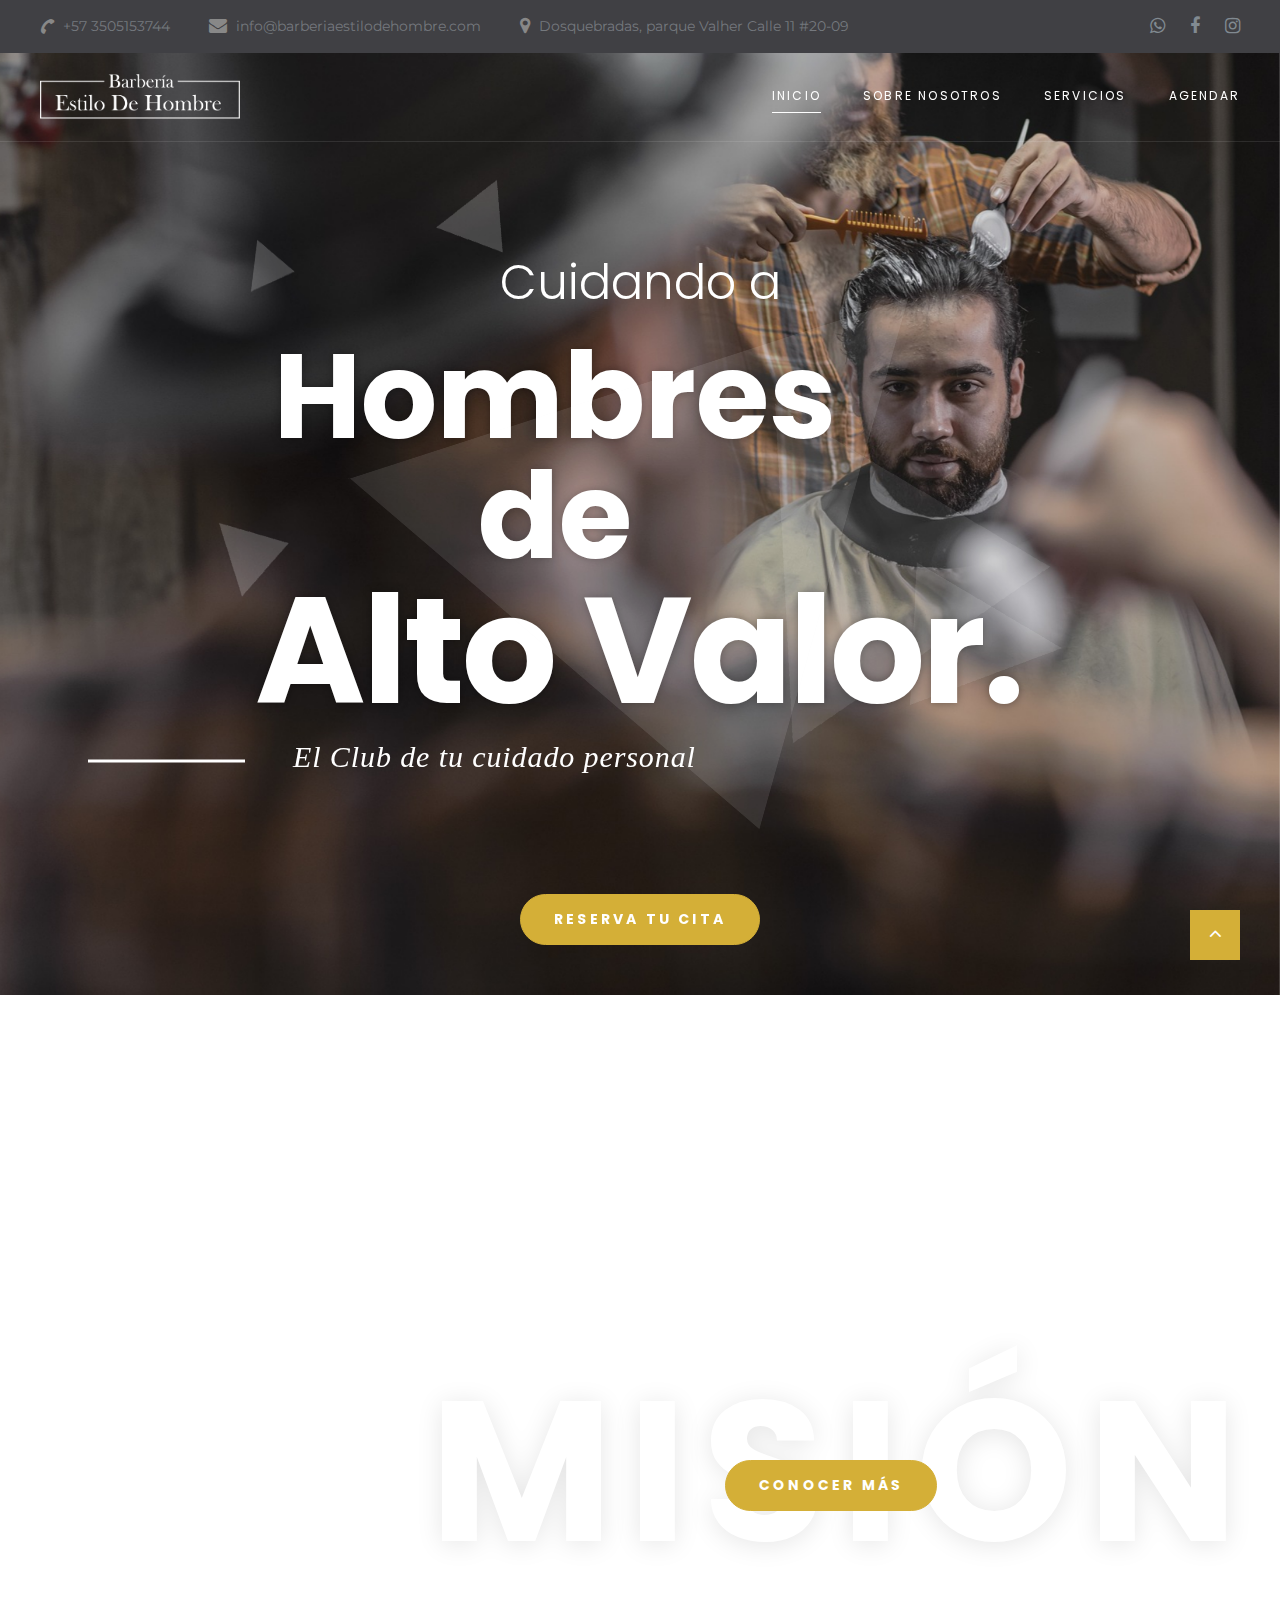
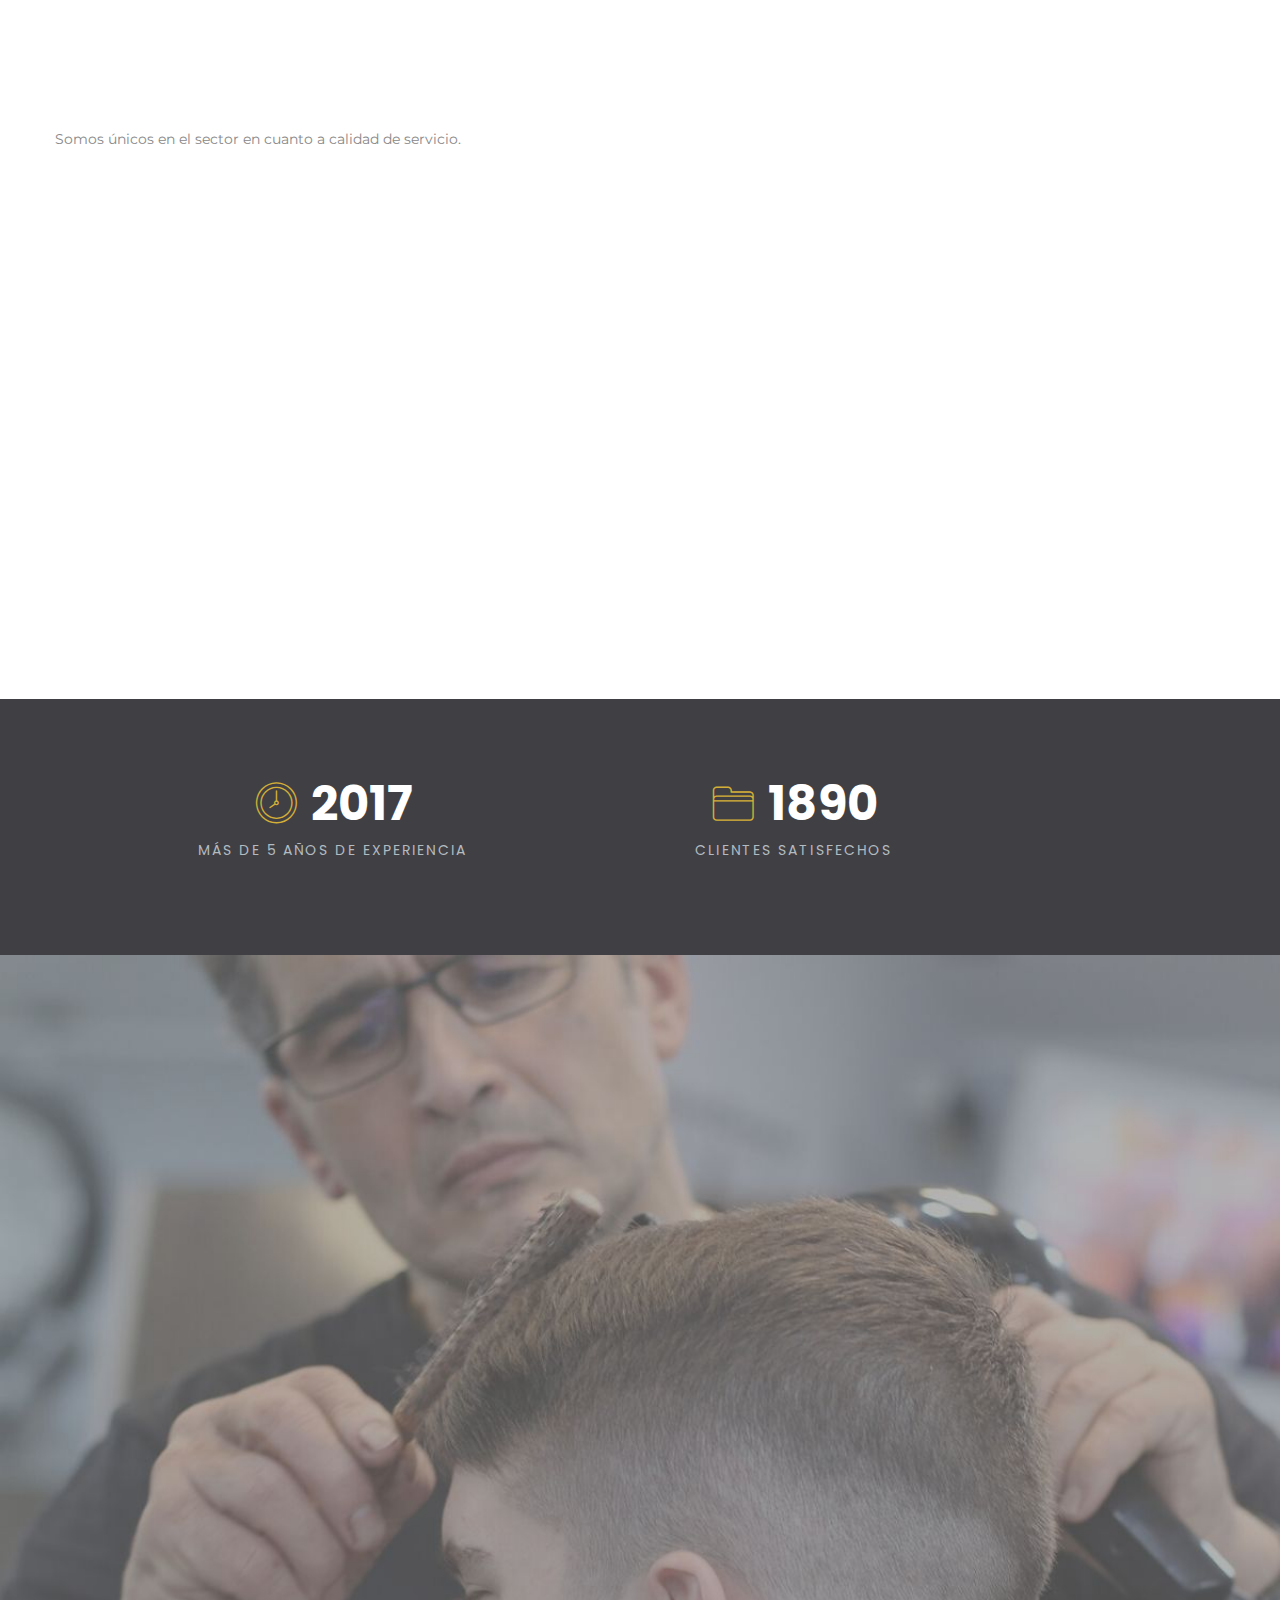
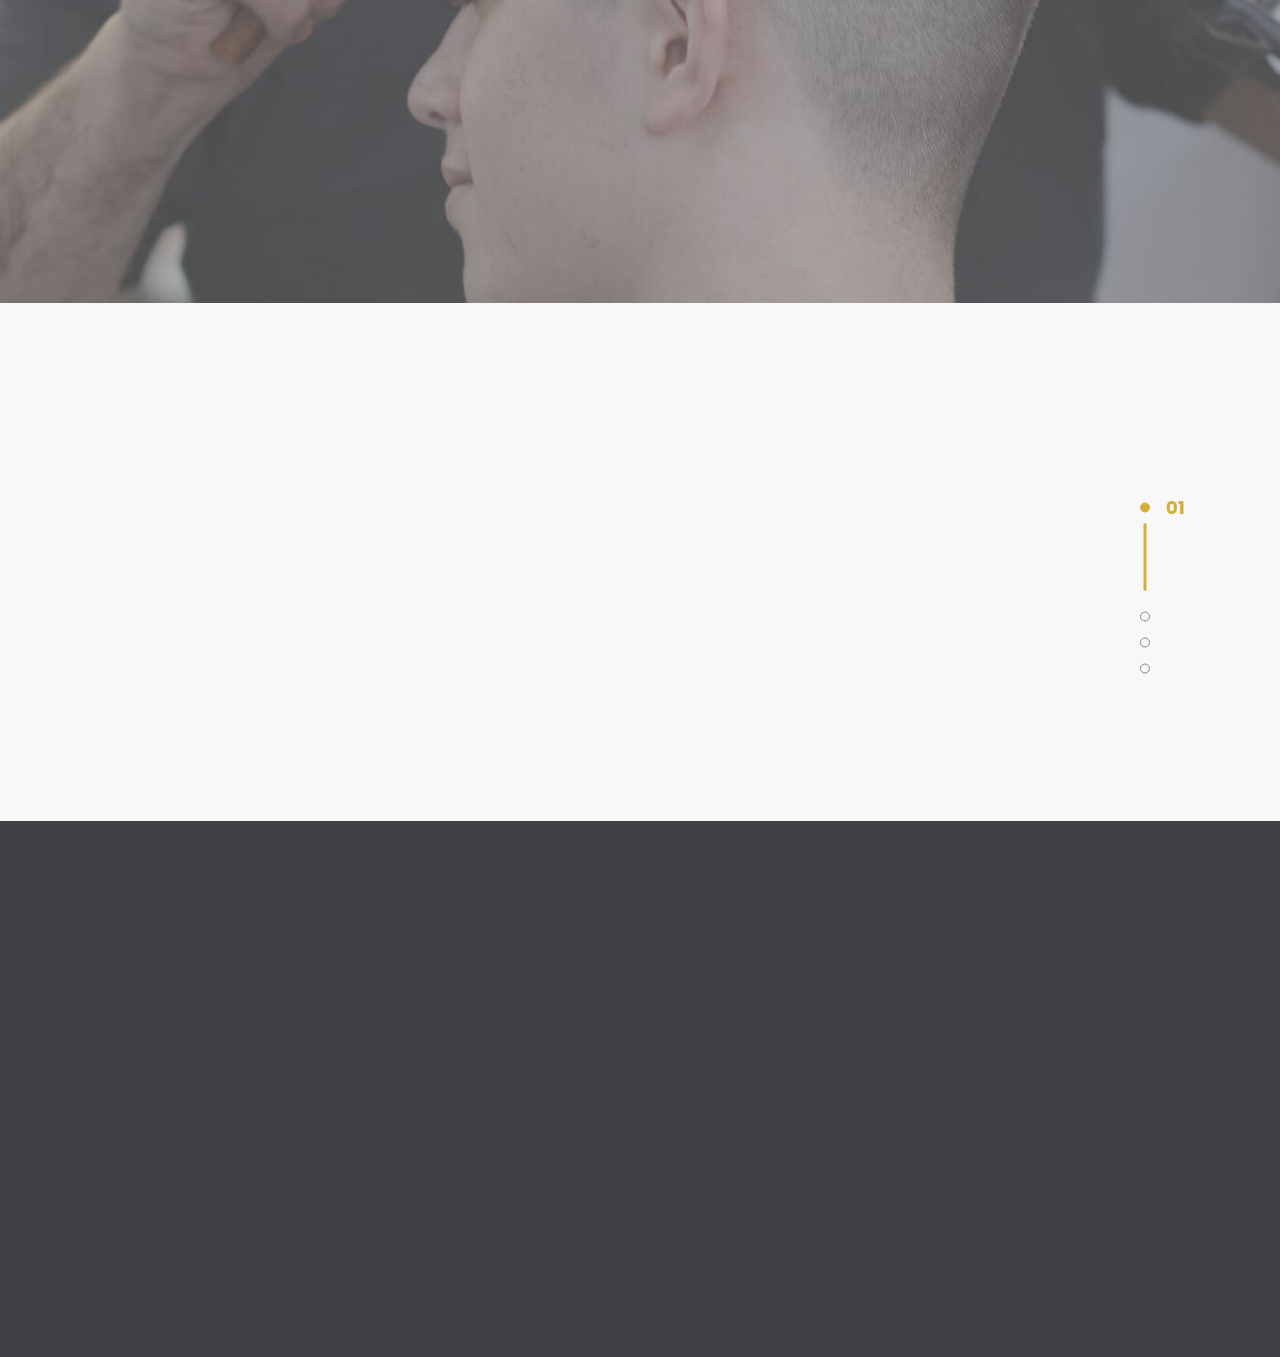
==== commit 34dfcd91: "update" ====
--- a/index.html
+++ b/index.html
@@ -5,7 +5,7 @@
     <meta charset="utf-8">
     <meta name="viewport" content="width=device-width, height=device-height, initial-scale=1.0">
     <meta http-equiv="X-UA-Compatible" content="IE=edge">
-    <link rel="icon" href="images/logosinfondo.png" type="image/x-icon">
+    <link rel="icon" href="images/logosinfondo.png">
     <link rel="stylesheet" type="text/css" href="//fonts.googleapis.com/css?family=Montserrat:300,400,700%7CPoppins:300,400,500,700,900">
     <link rel="stylesheet" href="css/bootstrap.css">
     <link rel="stylesheet" href="css/fonts.css">
@@ -314,7 +314,7 @@
             
             <div class="col-lg-4 col-sm-8 wow fadeInUp">
               <P class="footer-classic-title">Información de contacto</P>
-              <div class="d-block offset-top-0">Barrio Valher<span class="d-lg-block">Dosquebradas, Risaralda</span></div><a class="d-inline-block accent-link" href="mailto:#">info@berberiaestilodehombre.com</a><a class="d-inline-block" href="tel:#">+57 3505153744</a>
+              <div class="d-block offset-top-0">Parque Valher Calle 11 #20-09<span class="d-lg-block">Dosquebradas, Risaralda</span></div><a class="d-inline-block accent-link" href="mailto:#">info@berberiaestilodehombre.com</a><a class="d-inline-block" href="tel:#">+57 3505153744</a>
               <ul>
                 <li>Lunes-Viernes:<span class="d-inline-block offset-left-10 text-white">09:00 AM - 7:00 PM</span></li>
                 <li>Sábado:<span class="d-inline-block offset-left-10 text-white">09:00 AM - 7:00 PM</span></li>
--- a/css/style.css
+++ b/css/style.css
@@ -5073,7 +5073,7 @@
 	left: 0;
 	width: 100%;
 	height: 100%;
-	opacity: .1;
+	opacity: .4;
 }
 
 .section-intro h1 {
@@ -5699,7 +5699,7 @@
 	width: 36px;
 	height: 36px;
 	margin: 0 auto;
-	border: 3px solid #505cfd;
+	border: 3px solid #D4AF37;
 	border-radius: 50%;
 	border-left-color: transparent;
 	border-bottom-color: transparent;
@@ -8303,13 +8303,13 @@
 .progress-linear .progress-bar-linear {
 	width: 0;
 	height: inherit;
-	background: #505cfd;
+	background: #D4AF37;
 	transition: 1s all ease-in-out;
 }
 
 .progress-linear .progress-value {
 	font-weight: 700;
-	color: #505cfd;
+	color: #D4AF37;
 	position: absolute;
 	right: 0;
 	top: 50%;
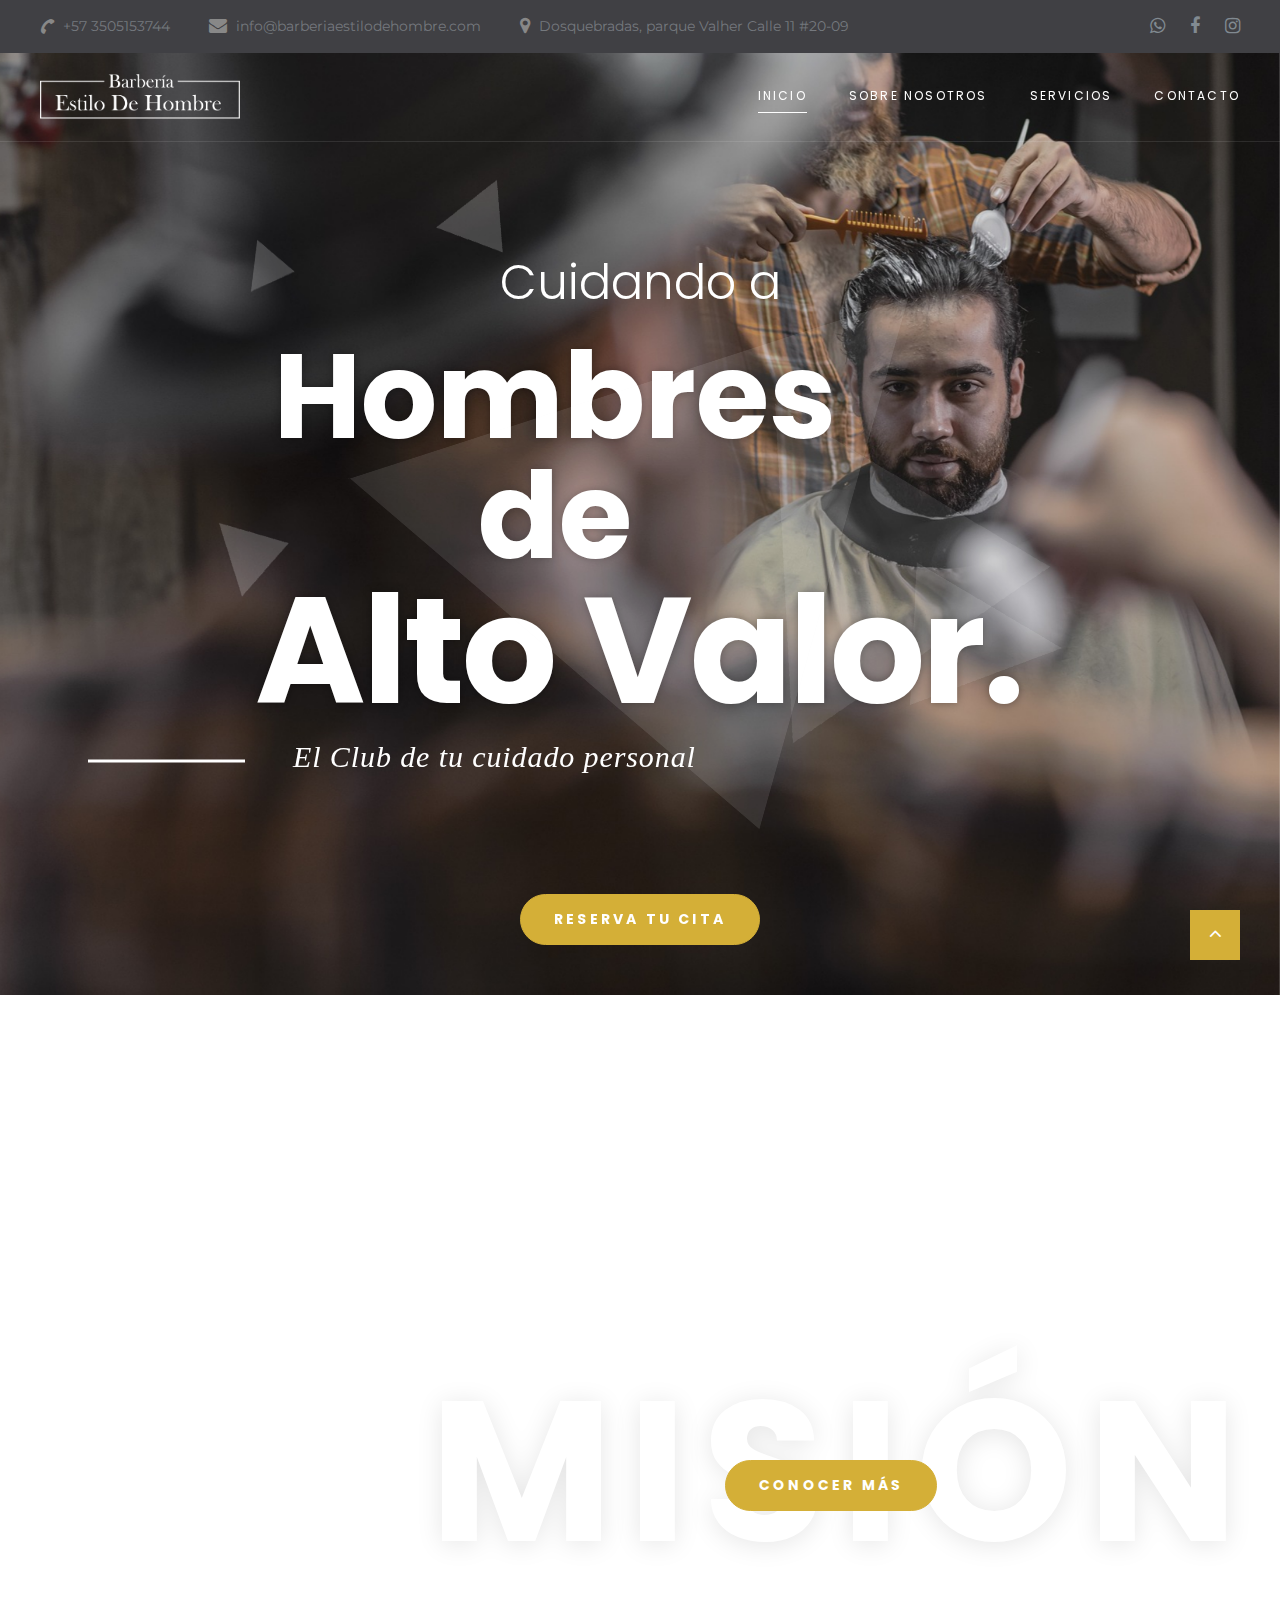
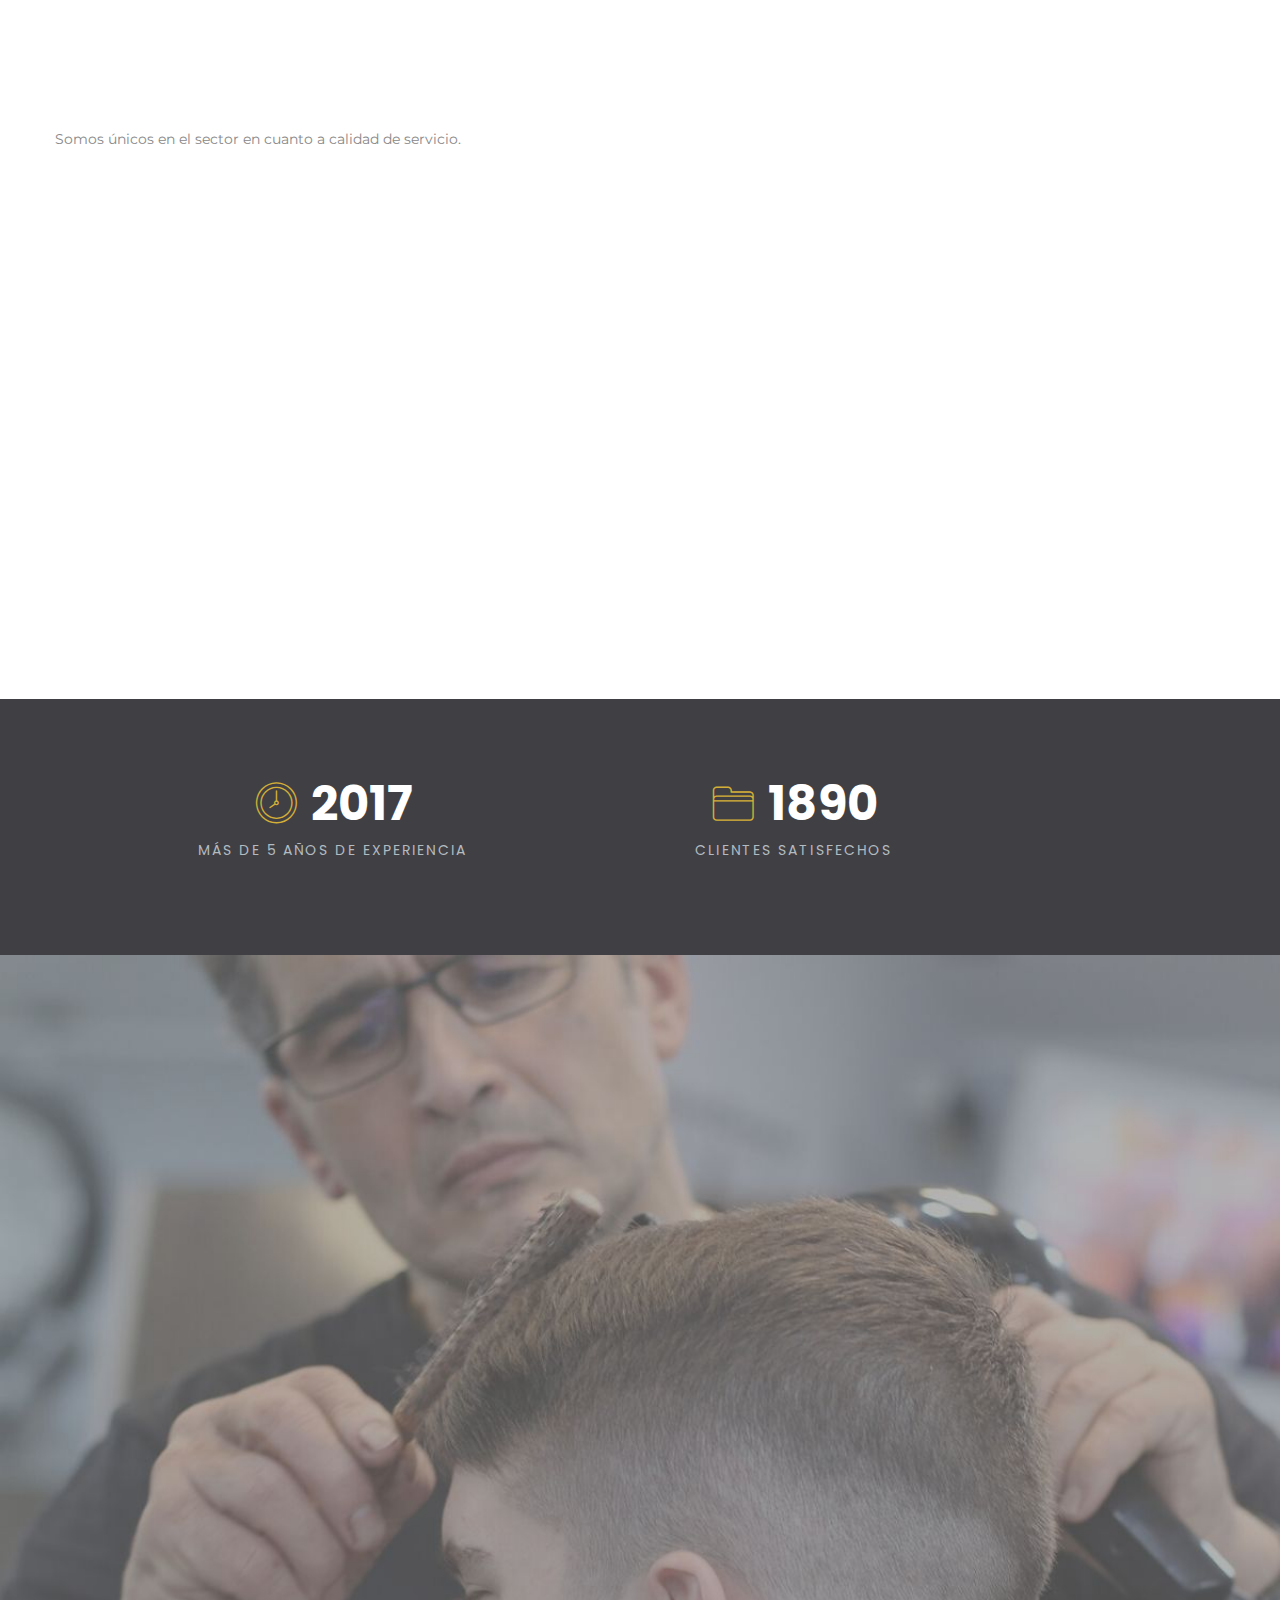
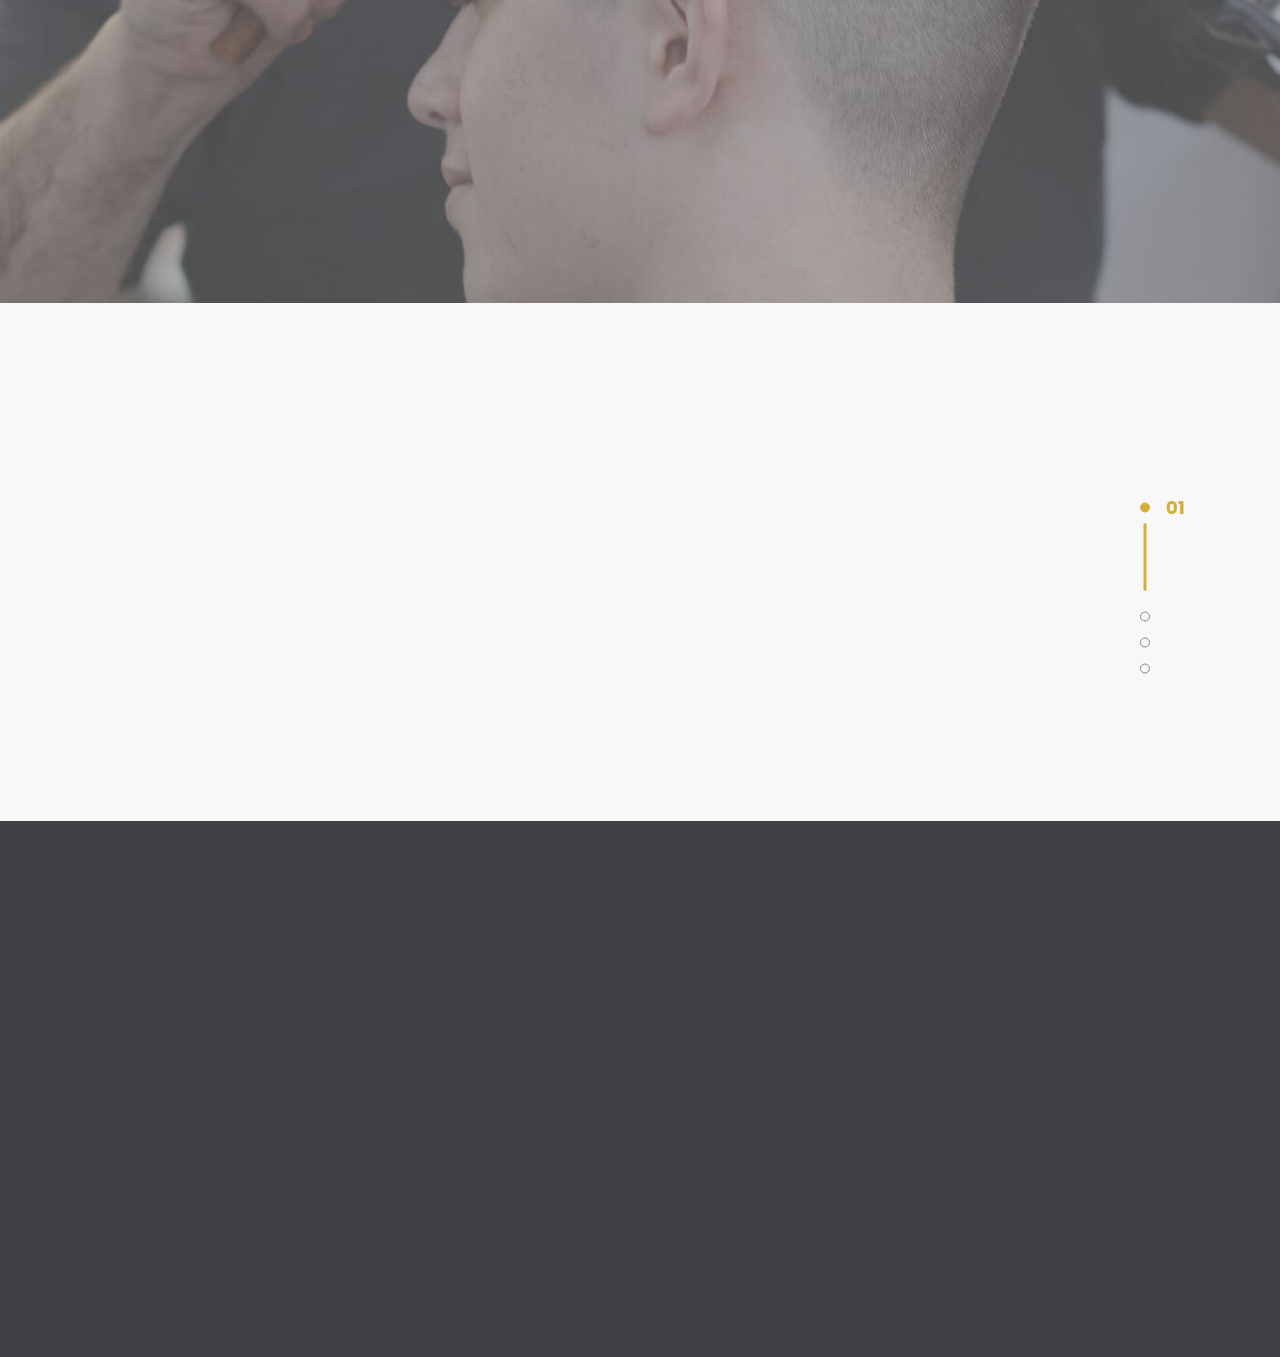
==== commit fe0bde6c: "update" ====
--- a/index.html
+++ b/index.html
@@ -52,9 +52,9 @@
                   </li>
                 </ul>
                 <ul class="social-links">
-                  <li><a class="icon icon-sm icon-circle icon-circle-md icon-bg-white fa-whatsapp" href="#"></a></li>
+                  <li><a class="icon icon-sm icon-circle icon-circle-md icon-bg-white fa-whatsapp" href="https://wa.me/573505153744" target="_blank"></a></li>
                   <li><a class="icon icon-sm icon-circle icon-circle-md icon-bg-white fa-facebook" href="#"></a></li>
-                  <li><a class="icon icon-sm icon-circle icon-circle-md icon-bg-white fa-instagram" href="#"></a></li>
+                  <li><a class="icon icon-sm icon-circle icon-circle-md icon-bg-white fa-instagram" href="https://www.instagram.com/estilodehombrebarberia/" target="_blank"></a></li>
                 </ul>
               </div>
             </div>
@@ -78,7 +78,7 @@
                       </li>
                       <li class="rd-nav-item"><a class="rd-nav-link" href="#servicios">Servicios</a>
                       </li>
-                      <li class="rd-nav-item"><a class="rd-nav-link" href="#">Agendar</a>
+                      <li class="rd-nav-item"><a class="rd-nav-link" href="#">Contacto</a>
                       </li>
                     </ul>
                   </div>
@@ -327,7 +327,7 @@
                 <li><a href="index.html">Inicio</a></li>
                 <li><a href="about.html">Sobre nosotros</a></li>
                 <li><a href="#">Servicios</a></li>
-                <li><a href="#">Agendar</a></li>
+                <li><a href="#">Contactos</a></li>
                
               </ul>
             </div>
@@ -348,11 +348,11 @@
         </div>
         <div class="container wow fadeInUp" data-wow-delay=".4s">
           <div class="footer-classic-aside">
-            <p class="rights"><span>&copy;&nbsp;</span><span class="copyright-year"></span>. Todos los derechos reservados Barbería Estilo de Hombre. Diseñado por <a href="#">Miguel Angel Ramírez</a></p>
+            <p class="rights"><span>&copy;&nbsp;</span><span class="copyright-year"></span>. Todos los derechos reservados Barbería Estilo de Hombre. Diseñado por <a href="https://miguelramirezmejia.github.io/personal_portfolio/">Miguel Angel Ramírez</a></p>
             <ul class="social-links">
-              <li><a class="fa fa-whatsapp" href="#"></a></li>
+              <li><a class="fa fa-whatsapp" href="https://wa.me/573505153744" target="_blank"></a></li>
               <li><a class="fa fa-facebook" href="#"></a></li>
-              <li><a class="fa fa-instagram" href="#"></a></li>
+              <li><a class="fa fa-instagram" href="https://www.instagram.com/estilodehombrebarberia/" target="_blank"></a></li>
             </ul>
           </div>
         </div>
